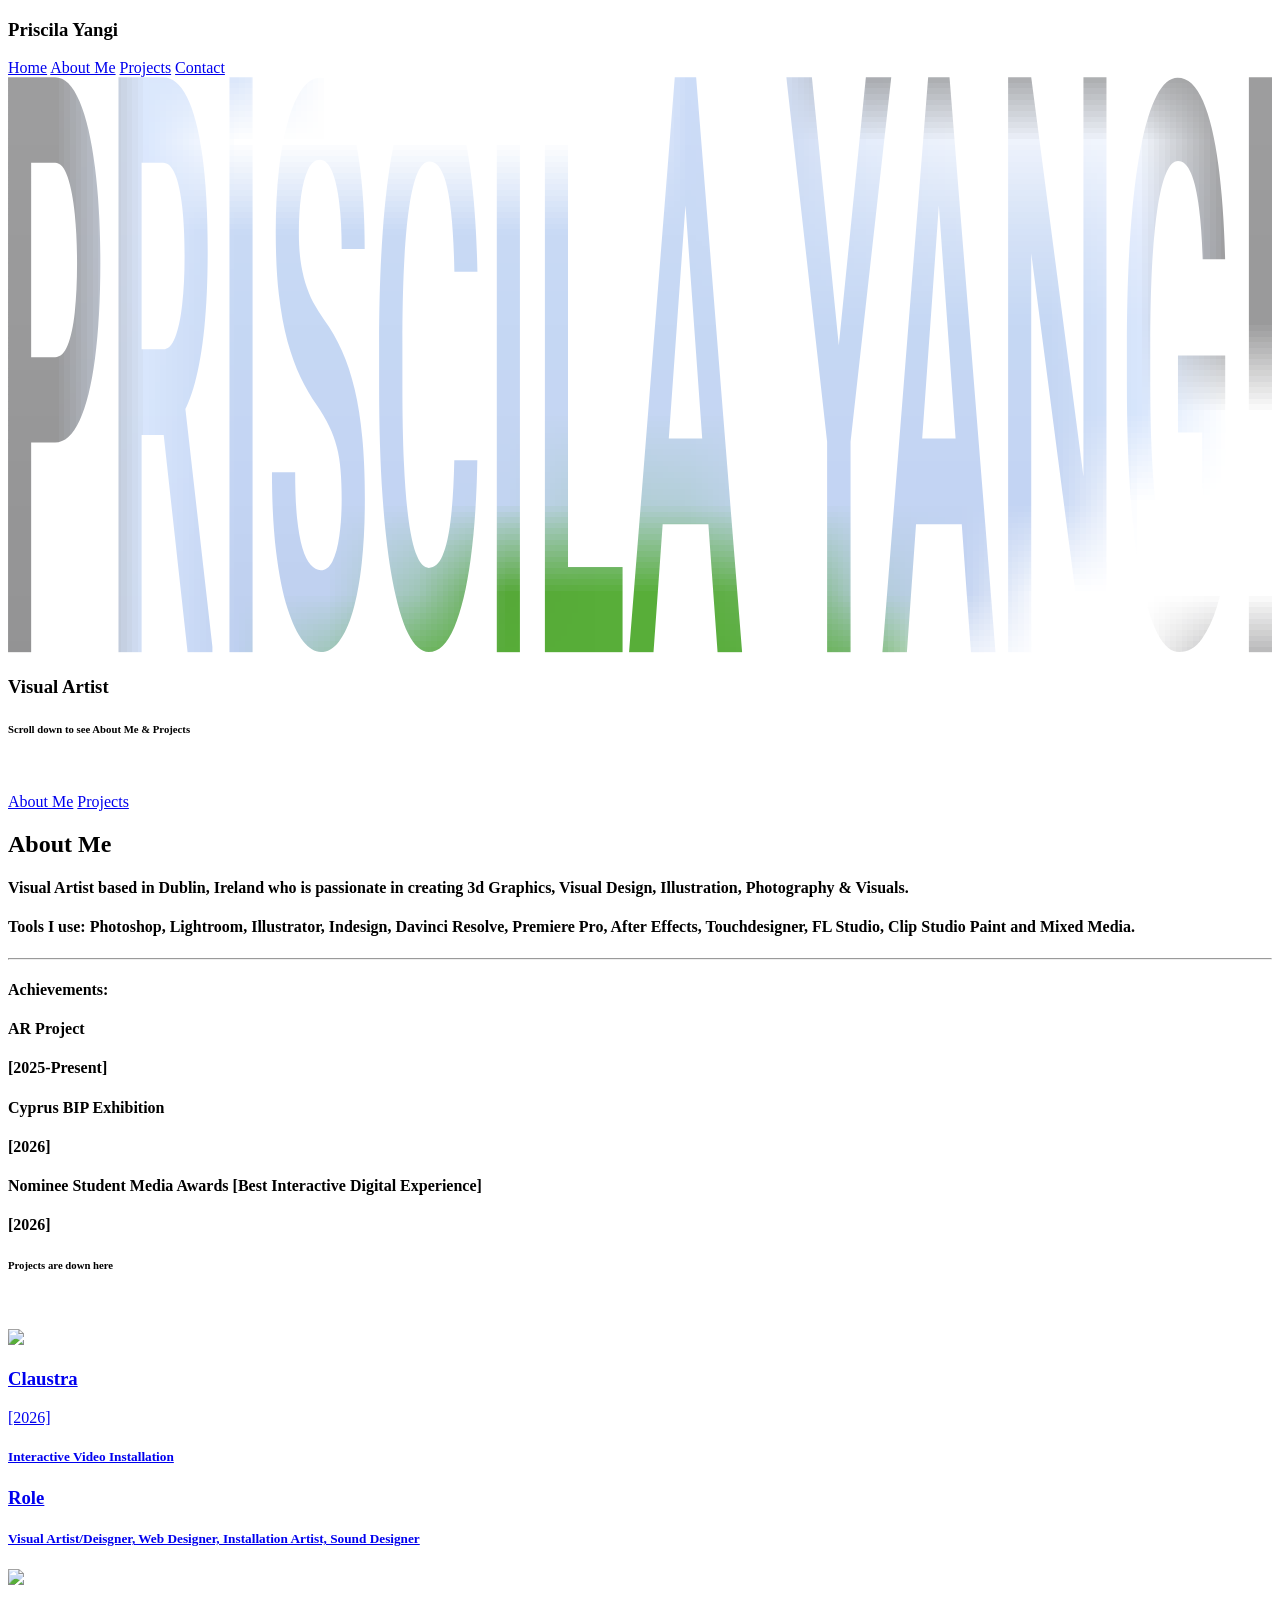
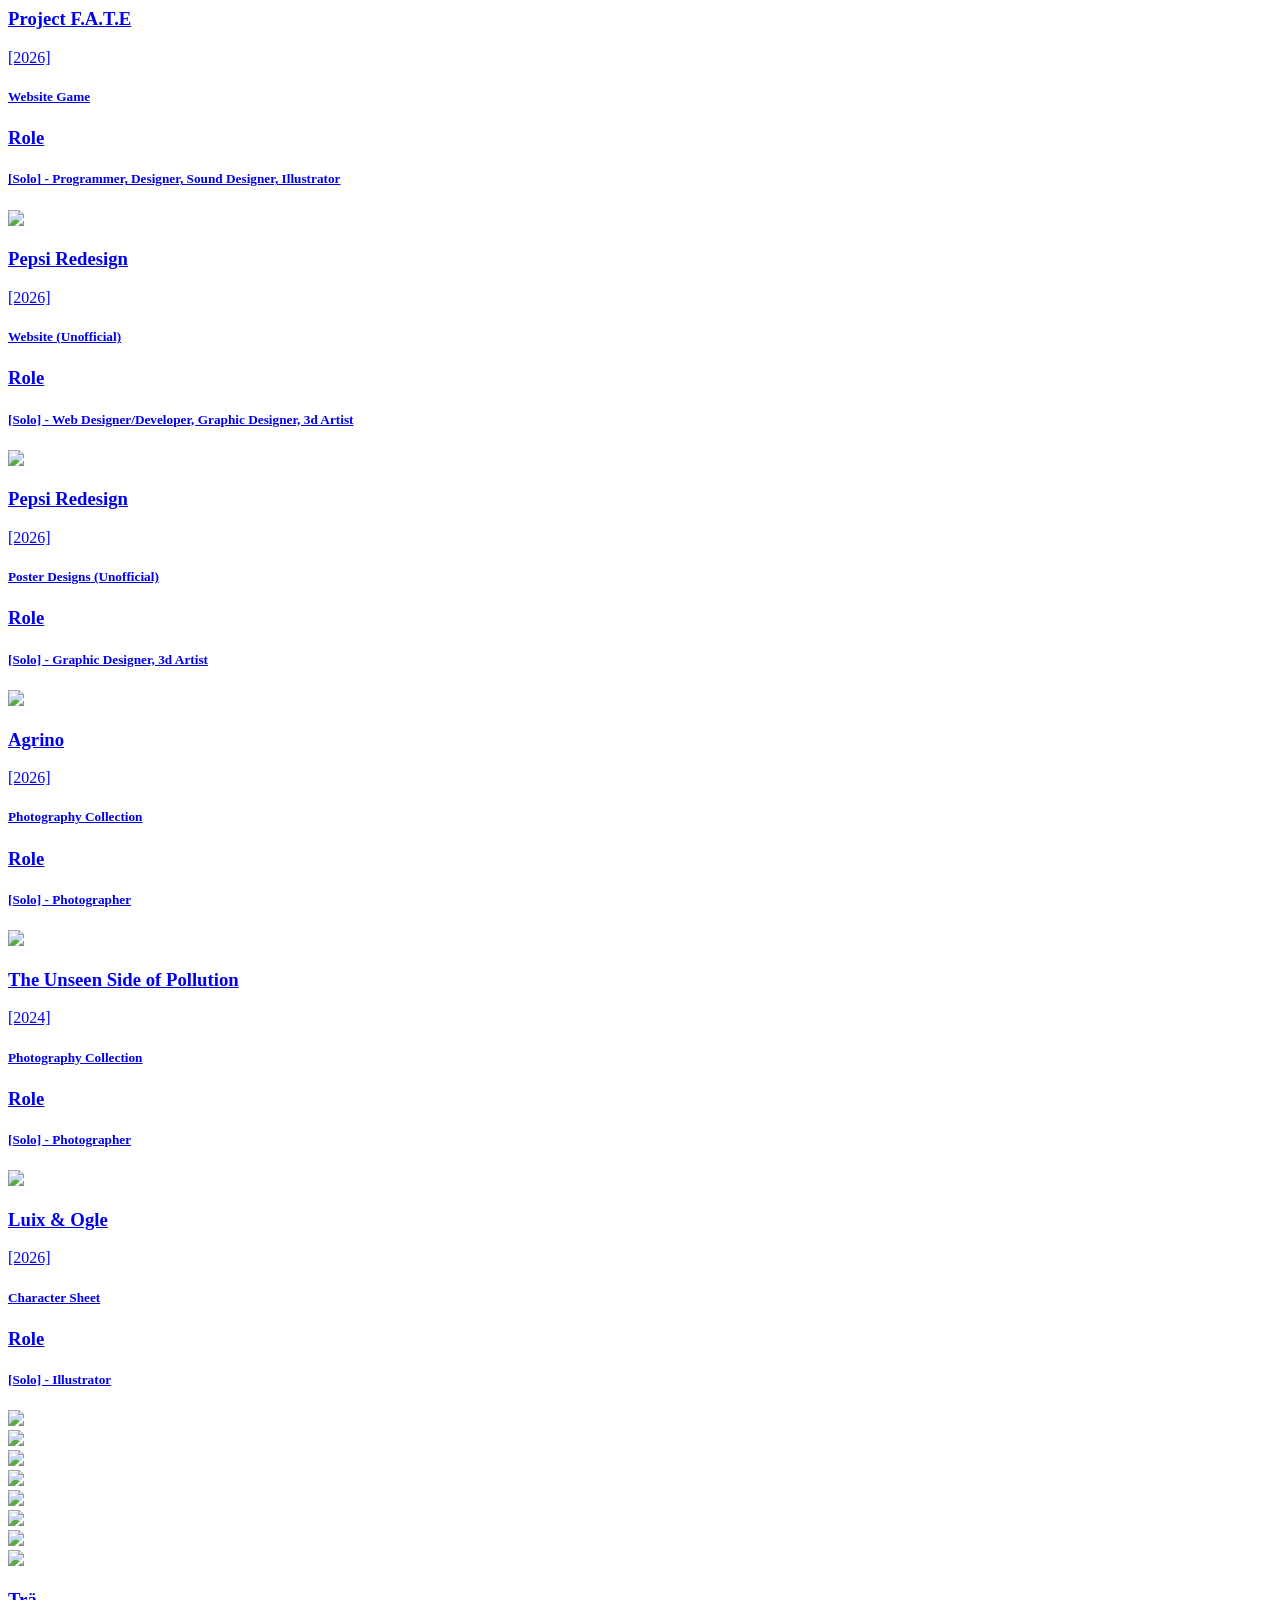
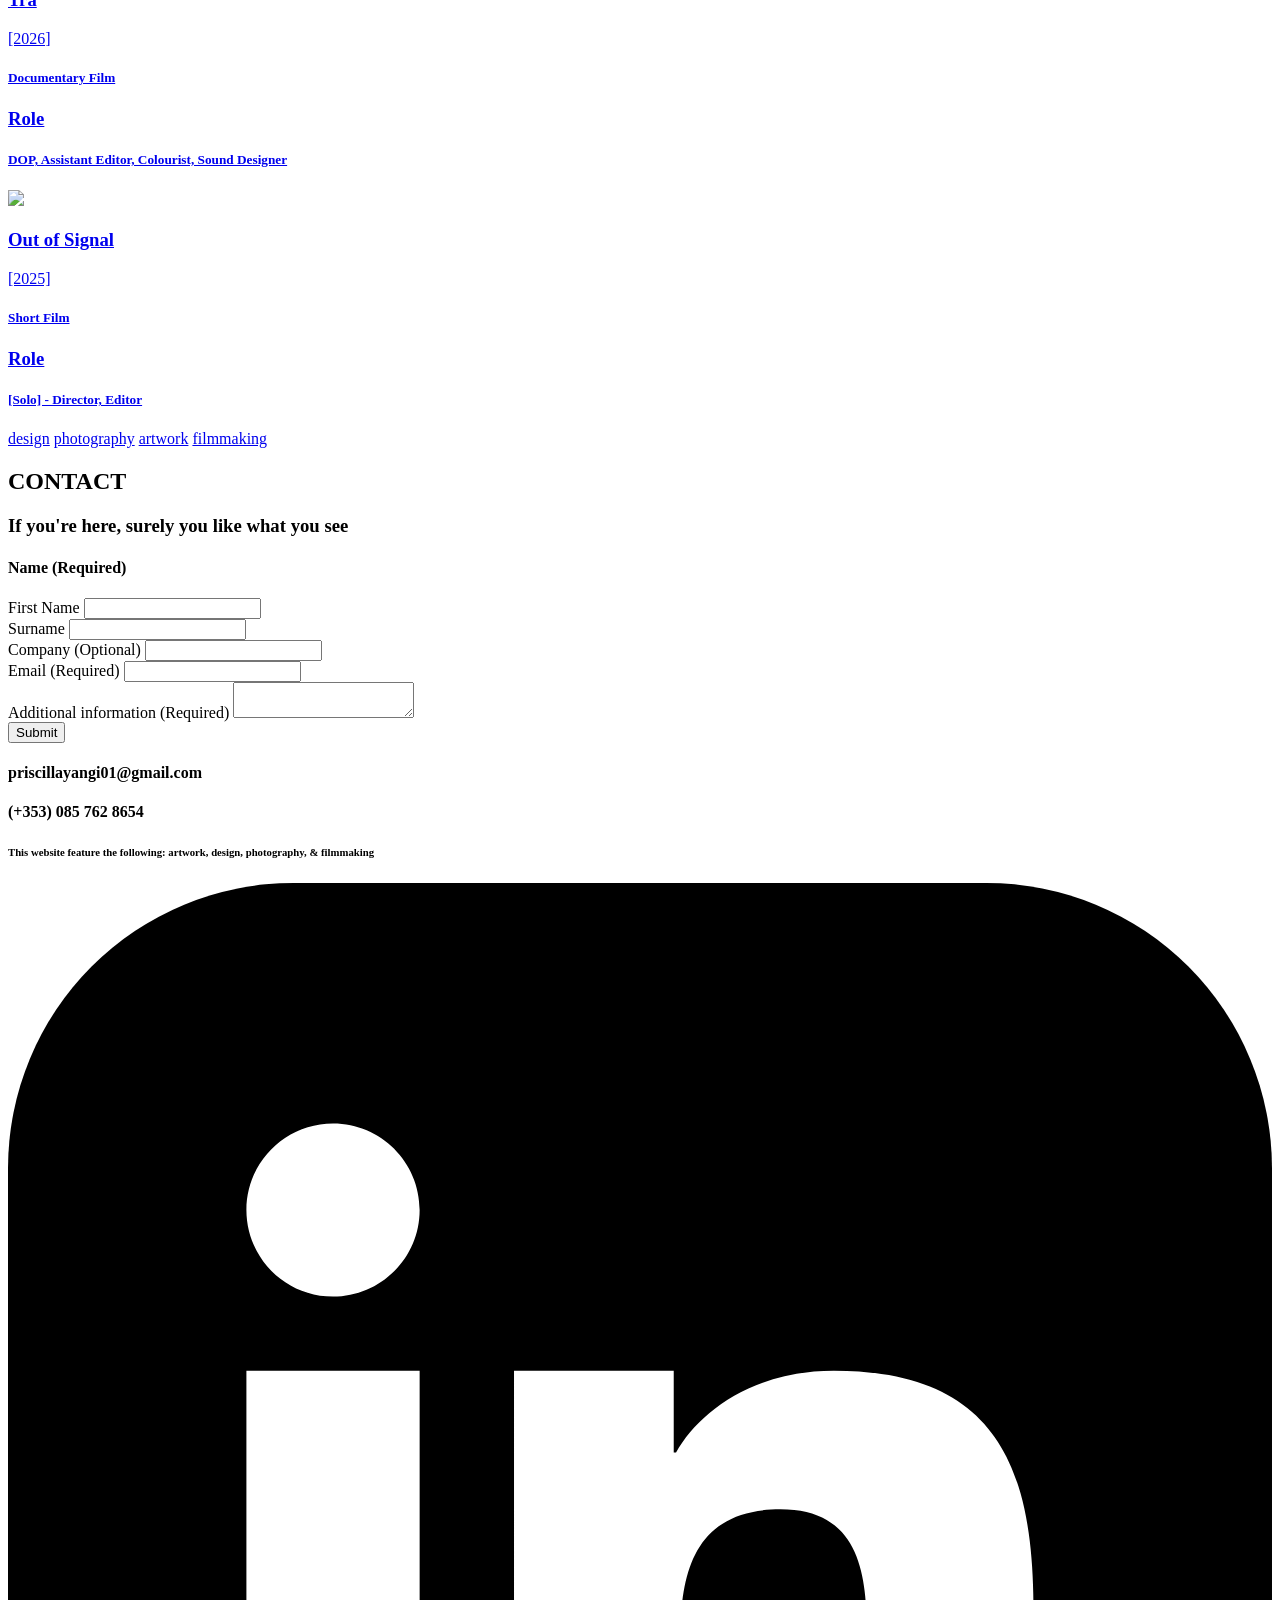
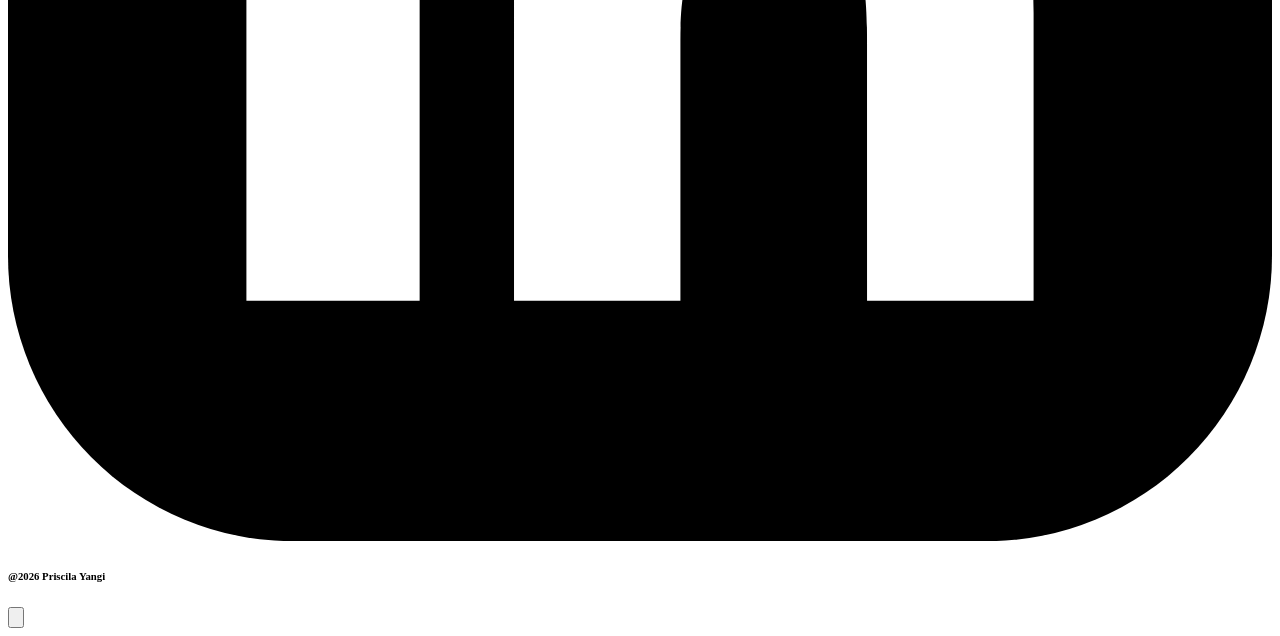
==== index.html @ fb5095ad "Add files via upload" ====
<!DOCTYPE html>
<html lang="en">
    <head>
        <meta charset="UTF-8" />
        <meta name="viewport" content="width=device-width, initial-scale=1.0">
        <link rel="stylesheet" type="text/css" href="css/style.css">
        <title>Priscila Yangi</title>
        <link rel="icon" type="image/x-icon" href="/assets/favicon.ico">
    </head>
    
    <body>
        
       
        
        <div class="main-nav">
        
             <header><h3>Priscila Yangi</h3></header>
            
            <nav>
                <a href="#home">Home</a>
                <a href="#about">About Me</a>
                <a href="#projects">Projects</a>
                <a href="#contact">Contact</a>
            </nav>
            
        </div>
        
        
        <section id="home">
            
            <svg class="hero-background" viewBox="0 0 1864 849" fill="none" preserveAspectRatio="xMaxYMin meet" xmlns="http://www.w3.org/2000/svg">
                <defs>
                    <mask id="heroMask" maskUnits="userSpaceOnUse">
                        <path d="M1864 0.232422V848.35H1829.91V0.232422H1864Z" fill="white"/>
                        <path d="M1795 410.638V731.446C1792.37 746.911 1788.21 763.696 1782.53 781.802C1776.93 799.907 1769.6 815.561 1760.54 828.763C1751.48 841.588 1740.37 848 1727.19 848C1715.75 848 1705.29 839.324 1695.82 821.973C1686.35 804.245 1678.2 778.407 1671.37 744.459C1664.53 710.511 1659.26 669.019 1655.56 619.983C1651.85 570.947 1650 514.933 1650 451.941V397.625C1650 334.632 1651.73 278.618 1655.19 229.582C1658.73 180.547 1663.75 139.055 1670.26 105.107C1676.84 71.159 1684.71 45.3209 1693.85 27.5925C1703.07 9.86417 1713.36 1 1724.72 1C1739.96 1 1752.47 12.5046 1762.27 35.5137C1772.15 58.5228 1779.73 90.2075 1785 130.568C1790.27 170.551 1793.56 216.569 1794.88 268.623H1761.78C1760.87 239.955 1759.06 214.872 1756.34 193.371C1753.62 171.494 1749.75 154.52 1744.73 142.45C1739.79 130.002 1733.37 123.778 1725.46 123.778C1718.79 123.778 1712.91 129.813 1707.8 141.884C1702.7 153.954 1698.42 171.494 1694.96 194.503C1691.5 217.512 1688.86 245.991 1687.05 279.939C1685.32 313.886 1684.46 352.738 1684.46 396.493V451.941C1684.46 496.073 1685.45 535.302 1687.42 569.627C1689.4 603.575 1692.24 632.242 1695.95 655.629C1699.73 678.638 1704.39 696.177 1709.9 708.248C1715.5 719.941 1721.84 725.788 1728.92 725.788C1735.34 725.788 1740.66 723.336 1744.86 718.432C1749.14 713.151 1752.55 706.928 1755.11 699.761C1757.66 692.594 1759.64 685.616 1761.03 678.826V524.363H1725.34V410.638H1795Z" fill="white"/>
                        <path d="M1619.89 0.232422V848.35H1585.67L1508.93 260.027V848.35H1474.83V0.232422H1508.93L1585.92 589.138V0.232422H1619.89Z" fill="white"/>
                        <path d="M1377.02 128.965L1325.57 848.35H1289.49L1356.93 0.232422H1379.99L1377.02 128.965ZM1420.04 848.35L1368.34 128.965L1365.24 0.232422H1388.42L1456.24 848.35H1420.04ZM1417.68 533.218V659.62H1320.85V533.218H1417.68Z" fill="white"/>
                        <path d="M1185.47 0.232422L1225.15 395.749L1265.07 0.232422H1302.51L1242.5 537.878V848.35H1207.91V537.878L1147.78 0.232422H1185.47Z" fill="white"/>
                        <path d="M1003.35 128.965L951.899 848.35H915.821L983.265 0.232422H1006.32L1003.35 128.965ZM1046.37 848.35L994.671 128.965L991.571 0.232422H1014.76L1082.57 848.35H1046.37ZM1044.01 533.218V659.62H947.188V533.218H1044.01Z" fill="white"/>
                        <path d="M906.275 722.53V848.35H815.523V722.53H906.275ZM825.814 0.232422V848.35H791.72V0.232422H825.814Z" fill="white"/>
                        <path d="M754.898 0.232422V848.35H720.805V0.232422H754.898Z" fill="white"/>
                        <path d="M658.11 565.333H692.104C691.197 620.469 687.86 669.374 682.091 712.048C676.322 754.344 668.287 787.577 657.986 811.746C647.685 835.915 635.2 848 620.531 848C609.241 848 599.063 838.937 589.998 820.81C581.016 802.305 573.31 776.059 566.882 742.071C560.537 707.705 555.674 666.542 552.296 618.581C548.917 570.243 547.228 516.051 547.228 456.005V393.128C547.228 333.082 548.958 278.89 552.419 230.552C555.881 182.213 560.825 141.05 567.253 107.062C573.763 72.6965 581.551 46.2614 590.616 27.7568C599.764 9.25228 609.983 0 621.273 0C635.942 0 648.344 12.4623 658.481 37.3868C668.617 61.9336 676.487 95.7328 682.091 138.784C687.695 181.836 691.074 231.307 692.228 287.198H658.234C657.574 252.455 655.926 222.999 653.289 198.83C650.734 174.66 646.861 156.345 641.669 143.882C636.56 131.043 629.761 124.623 621.273 124.623C614.68 124.623 608.87 130.287 603.843 141.617C598.898 152.946 594.778 169.94 591.482 192.599C588.185 214.88 585.713 242.825 584.065 276.436C582.417 309.668 581.592 348.188 581.592 391.995V456.005C581.592 497.924 582.334 535.499 583.818 568.732C585.301 601.965 587.608 630.099 590.74 653.136C593.872 676.172 597.91 693.732 602.854 705.817C607.799 717.902 613.691 723.944 620.531 723.944C628.854 723.944 635.612 717.902 640.804 705.817C646.078 693.732 650.075 675.983 652.794 652.569C655.596 629.155 657.368 600.077 658.11 565.333Z" fill="white"/>
                        <path d="M492.009 622.662C492.009 606.809 491.471 592.654 490.397 580.199C489.405 567.365 487.545 555.853 484.818 545.662C482.173 535.093 478.412 524.902 473.535 515.088C468.741 504.897 462.542 494.328 454.938 483.382C446.507 471.304 438.655 457.716 431.381 442.618C424.108 427.52 417.702 409.968 412.164 389.963C406.709 369.958 402.452 346.934 399.394 320.89C396.336 294.468 394.807 263.895 394.807 229.169C394.807 195.199 396.377 164.248 399.518 136.316C402.742 108.385 407.288 84.4167 413.156 64.4118C419.025 44.0294 425.926 28.3652 433.861 17.4191C441.879 6.47304 450.723 1 460.393 1C473.783 1 485.355 12.1348 495.108 34.4044C504.944 56.674 512.548 86.8701 517.921 124.993C523.293 163.115 525.98 205.956 525.98 253.515H492.009C492.009 227.848 490.81 205.201 488.413 185.574C486.099 165.946 482.545 150.471 477.751 139.147C473.039 127.824 467.088 122.162 459.897 122.162C452.954 122.162 447.168 126.88 442.54 136.316C437.994 145.752 434.564 158.586 432.249 174.816C430.018 191.047 428.902 209.164 428.902 229.169C428.902 244.267 429.687 257.855 431.257 269.934C432.828 281.635 435.184 292.77 438.324 303.338C441.465 313.529 445.35 323.154 449.979 332.213C454.69 340.895 460.145 349.576 466.344 358.257C476.263 371.846 484.942 386.944 492.38 403.551C499.902 420.159 506.142 439.032 511.102 460.169C516.144 481.306 519.904 505.086 522.384 531.507C524.946 557.929 526.228 587.936 526.228 621.529C526.228 657.01 524.698 688.716 521.64 716.647C518.582 744.578 514.201 768.358 508.498 787.985C502.795 807.613 495.935 822.522 487.917 832.713C479.982 842.904 471.097 848 461.261 848C452.5 848 443.821 842.716 435.225 832.147C426.711 821.201 418.983 804.971 412.04 783.456C405.097 761.564 399.559 734.01 395.427 700.794C391.294 667.201 389.228 627.946 389.228 583.029H423.447C423.447 609.074 424.356 631.343 426.174 649.838C428.075 667.956 430.72 682.865 434.109 694.566C437.58 705.89 441.631 714.194 446.259 719.478C450.888 724.762 455.888 727.404 461.261 727.404C468.204 727.404 473.907 723.064 478.371 714.382C482.917 705.324 486.305 692.868 488.537 677.015C490.851 661.162 492.009 643.044 492.009 622.662Z" fill="white"/>
                        <path d="M360.65 0.232422V848.35H326.557V0.232422H360.65Z" fill="white"/>
                        <path d="M162.906 0.232422H228.49C242.21 0.232422 253.988 9.94073 263.824 29.3573C273.659 48.7739 281.222 77.5105 286.512 115.567C291.801 153.624 294.446 200.418 294.446 255.949C294.446 299.831 292.793 337.887 289.487 370.119C286.181 402.35 281.511 429.339 275.478 451.086C269.527 472.833 262.501 489.919 254.402 502.346L243.74 527.976H185.842L185.594 401.574H228.862C235.888 401.574 241.715 395.749 246.343 384.099C250.972 372.449 254.443 356.333 256.757 335.751C259.154 315.17 260.353 291.676 260.353 265.269C260.353 236.921 259.195 212.456 256.881 191.874C254.567 170.904 251.054 154.789 246.343 143.527C241.632 132.265 235.681 126.635 228.49 126.635H197V848.35H162.906V0.232422ZM264.816 848.35L223.035 468.561L259.113 467.979L301.389 840.195V848.35H264.816Z" fill="white"/>
                        <path d="M69.4273 539.043H22.9358V413.224H69.4273C77.0313 413.224 83.1888 407.399 87.9 395.749C92.6938 383.71 96.2065 367.401 98.4381 346.819C100.67 325.849 101.785 301.967 101.785 275.172C101.785 249.153 100.67 224.883 98.4381 202.359C96.2065 179.836 92.6938 161.584 87.9 147.604C83.1888 133.625 77.0313 126.635 69.4273 126.635H34.0938V848.35H0V0.232422H69.4273C83.4781 0.232422 95.4626 12.0766 105.381 35.7648C115.382 59.0647 122.986 91.4905 128.193 133.042C133.482 174.205 136.127 221.193 136.127 274.007C136.127 328.761 133.482 375.944 128.193 415.554C122.986 455.164 115.382 485.648 105.381 507.006C95.4626 528.364 83.4781 539.043 69.4273 539.043Z" fill="white"/>
                    </mask>
                </defs>
                
                <image
                       href="assets/hero.gif"
                       width="1864"
                       height="849"
                       preserveAspectRatio="xMidYMid slice"
                       mask="url(#heroMask)"/>
            </svg>

            <a class="btn"></a>
            <div class="prof-tag">
                <h3>Visual Artist</h3>
            </div>
            <div class="sticker-tag hero-tag">
                <h6>Scroll down to see About Me &amp; Projects</h6>
                <svg class="info-arrow" width="20" height="29" viewBox="0 0 20 29" fill="none" xmlns="http://www.w3.org/2000/svg">
                <path d="M-8.3064e-07 19.0028L1.86831 17.134L8.67876 23.9438L8.67876 3.79361e-07L11.3218 4.9489e-07L11.3218 23.9438L18.132 17.134L20 19.0028L10.0005 29L-8.3064e-07 19.0028Z" fill="white"></path>
                </svg>
            </div>
            
            <div class="hero-btn-container">
                <a class="hero-btn" href="#about">About Me</a>
                <a class="hero-btn" href="#projects">Projects</a>
            </div>
        </section>
        
        
        
        
        <section id="about">
            <h1 class="about-title">About Me</h1>
            <h4>Visual Artist based in Dublin, Ireland who is passionate in creating 3d Graphics, Visual Design, Illustration, Photography & Visuals.</h4>
            <h4>Tools I use: Photoshop, Lightroom, Illustrator, Indesign, Davinci Resolve, Premiere Pro, After Effects, Touchdesigner, FL Studio, Clip Studio Paint and Mixed Media.</h4>
            <hr>
            <h4 class="list-title">Achievements:</h4>
            
            <div class="achievements"><h4>AR Project</h4><h4>[2025-Present]</h4></div>
            <div class="achievements"><h4>Cyprus BIP Exhibition</h4><h4>[2026]</h4></div>
            <div class="achievements"><h4>Nominee Student Media Awards [Best Interactive Digital Experience]</h4><h4>[2026]</h4></div>
            
            <div class="sticker-tag hero-tag">
                <h6>Projects are down here</h6>
                <svg class="info-arrow" width="20" height="29" viewBox="0 0 20 29" fill="none" xmlns="http://www.w3.org/2000/svg">
                <path d="M-8.3064e-07 19.0028L1.86831 17.134L8.67876 23.9438L8.67876 3.79361e-07L11.3218 4.9489e-07L11.3218 23.9438L18.132 17.134L20 19.0028L10.0005 29L-8.3064e-07 19.0028Z" fill="white"></path>
                </svg>
            </div>
        </section>
        
        
        
        <section id="projects">
            
            <div id="project-cursor-tag"></div>
            
            <div id="design" class="project-view">
                
                <a href="claustra.html" class="project-link" data-name="CLAUSTRA">
                    <div class="grid-4">
                        
                        <img class="project-img" src="images/thumbnail/claustra.jpg">
                        
                        <div class="project-info-container">
                            
                            
                            
                            <div class="pic-left">
                                <div class="date-title"><h3 class="project-title">Claustra</h3><span class=date>[2026]</span></div>
                                <h5 class="about-project">Interactive Video Installation</h5>
                            </div>
                            
                            <div class="pic-right">
                                <h3 class="role-title">Role</h3>
                                <h5 class="about-project">Visual Artist/Deisgner, Web Designer, Installation Artist, Sound Designer</h5>
                            </div>
                        </div>
                    </div>
                </a>
                
                <a href="project-fate.html" class="project-link" data-name="PROJECT F.A.T.E">
                    <div class="grid-4">
                        
                        <img class="project-img" src="images/thumbnail/project-fate.png">
                        
                        <div class="project-info-container">
                            
                            <div class="pic-left">
                                <div class="date-title"><h3 class="project-title">Project F.A.T.E</h3><span class=date>[2026]</span></div>
                                <h5 class="about-project">Website Game</h5>
                            </div>
                            
                            <div class="pic-right">
                                <h3 class="role-title">Role</h3>
                                <h5 class="about-project">[Solo] - Programmer, Designer, Sound Designer, Illustrator</h5>
                            </div>
                        </div>
                    </div>
                </a>
                
                <a href="pepsi-website.html" class="project-link" data-name="PEPSI REDESIGN (WEBSITE)">
                    <div class="grid-4">
                        
                        <img class="project-img" src="images/thumbnail/pepsi-redesign-web.png">
                        
                        <div class="project-info-container">
                            
                            <div class="pic-left">
                                <div class="date-title"><h3 class="project-title">Pepsi Redesign</h3><span class=date>[2026]</span></div>
                                <h5 class="about-project">Website (Unofficial)</h5>
                            </div>
                            
                            <div class="pic-right">
                                <h3 class="role-title">Role</h3>
                                <h5 class="about-project">[Solo] - Web Designer/Developer, Graphic Designer, 3d Artist</h5>
                            </div>
                        </div>
                    </div>
                </a>
                
                <a href="pepsi-cans.html" class="project-link" data-name="PEPSI REDESIGN (POSTERS)">
                    <div class="grid-4">
                        
                        <img class="project-img" src="images/thumbnail/pepsi-redesign-poster.png">
                        
                        <div class="project-info-container">
                            
                            <div class="pic-left">
                                <div class="date-title"><h3 class="project-title">Pepsi Redesign</h3><span class=date>[2026]</span></div>
                                <h5 class="about-project">Poster Designs (Unofficial)</h5>
                            </div>
                            
                            <div class="pic-right">
                                <h3 class="role-title">Role</h3>
                                <h5 class="about-project">[Solo] - Graphic Designer, 3d Artist</h5>
                            </div>
                        </div>
                    </div>
                </a>
            </div>
            
            <div id="photography" class="project-view">
                <a href="agrino.html" class="project-link" data-name="AGRINO">
                    <div class="grid-2">
                        
                        <img class="project-img" src="images/agrino/trees.jpg">
                        
                        <div class="project-info-container">
                            
                            <div class="pic-left">
                                <div class="date-title"><h3 class="project-title">Agrino</h3><span class=date>[2026]</span></div>
                                <h5 class="about-project">Photography Collection</h5>
                            </div>
                            
                            <div class="pic-right">
                                <h3 class="role-title">Role</h3>
                                <h5 class="about-project">[Solo] - Photographer</h5>
                            </div>
                        </div>
                    </div>
                </a>
                
                <a href="tusop.html" class="project-link" data-name="THE UNSEEN SIDE OF POLLUTION">
                    <div class="grid-2">
                        
                        <img class="project-img" src="images/tusop/vehement.jpeg">
                        
                        <div class="project-info-container">
                            
                            <div class="pic-left">
                                <div class="date-title"><h3 class="project-title">The Unseen Side of Pollution</h3><span class=date>[2024]</span></div>
                                <h5 class="about-project">Photography Collection</h5>
                            </div>
                            
                            <div class="pic-right">
                                <h3 class="role-title">Role</h3>
                                <h5 class="about-project">[Solo] - Photographer</h5>
                            </div>
                        </div>
                    </div>
                </a>
            </div>
            
            <div id="artwork" class="project-view">
                <a href="luix-ogle.html" class="project-link" data-name="LUIX & OGLE">
                    <div class="grid-2">
                        
                        <img class="project-img" src="images/artwork/luix_character.png">
                        
                        <div class="project-info-container">
                            
                            <div class="pic-left">
                                <div class="date-title"><h3 class="project-title">Luix & Ogle</h3><span class=date>[2026]</span></div>
                                <h5 class="about-project">Character Sheet</h5>
                            </div>
                            
                            <div class="pic-right">
                                <h3 class="role-title">Role</h3>
                                <h5 class="about-project">[Solo] - Illustrator</h5>
                            </div>
                        </div>
                    </div>
                </a>
                <a class="project-link graphic-popup-trigger" data-name="FULL IMAGE">
                    <div class="grid-4">
                        <img src="images/artwork/spider-punk.jpg">
                    </div>
                </a>
                <a class="project-link graphic-popup-trigger" data-name="FULL IMAGE">
                    <div class="grid-4">
                        <img src="images/artwork/rayman.png">
                    </div>
                </a>
                <a class="project-link graphic-popup-trigger" data-name="FULL IMAGE">
                    <div class="grid-4">
                        <img src="images/artwork/helios-burger.jpg">
                    </div>
                </a>
                <a class="project-link graphic-popup-trigger" data-name="FULL IMAGE">
                    <div class="grid-4">
                        <img src="images/artwork/binding-of-isaac.png">
                    </div>
                </a>
                <a class="project-link graphic-popup-trigger" data-name="FULL IMAGE">
                    <div class="grid-4">
                        <img src="images/artwork/lawliet.jpg">
                    </div>
                </a>
                
                <a class="project-link graphic-popup-trigger" data-name="FULL IMAGE">
                    <div class="grid-4">
                        <img src="images/artwork/pvz.png">
                    </div>
                </a>
                
                <a class="project-link graphic-popup-trigger" data-name="FULL IMAGE">
                    <div class="grid-4">
                        <img src="images/artwork/chromakopia.jpg">
                    </div>
                </a>
            </div>
            
            
            
            <div id="filmmaking" class="project-view">
                
                 <a href="tra.html" class="project-link" data-name="TRÄ">
                    <div class="grid-4">
                        
                        <img class="project-img" src="images/thumbnail/tra.png">
                        
                        <div class="project-info-container">
                            
                            <div class="pic-left">
                                <div class="date-title"><h3 class="project-title">Trä</h3><span class=date>[2026]</span></div>
                                <h5 class="about-project">Documentary Film</h5>
                            </div>
                            
                            <div class="pic-right">
                                <h3 class="role-title">Role</h3>
                                <h5 class="about-project">DOP, Assistant Editor, Colourist, Sound Designer</h5>
                            </div>
                        </div>
                    </div>
                </a>
                
                 <a href="out-of-signal.html" class="project-link" data-name="OUT OF SIGNAL">
                    <div class="grid-4">
                        
                        <img class="project-img" src="images/thumbnail/out-of-signal.png">
                        
                        
                        <div class="project-info-container">
                            
                            <div class="pic-left">
                                <div class="date-title"><h3 class="project-title">Out of Signal</h3><span class=date>[2025]</span></div>
                                <h5 class="about-project">Short Film</h5>
                            </div>
                            
                            <div class="pic-right">
                                <h3 class="role-title">Role</h3>
                                <h5 class="about-project">[Solo] - Director, Editor</h5>
                            </div>
                        </div>
                    </div>
                </a>
                
            </div>
            
        </section>
        
        <nav class="projects-nav">
            <a href="#design" class="design">design</a>
            <a href="#photography" class="photography">photography</a>
            <a href="#artwork" class="artwork">artwork</a>
            <a href="#filmmaking" class="filmmaking">filmmaking</a>
        </nav>
        
        <section id="contact">
            <h1 class="contact-heading">CONTACT</h1>
            <div class="contact-container">
                
                <div class="cc-left">
                    <h3>If you're here, surely you like what you see</h3>
                </div>
                
                <form class="cc-right" action="https://api.web3forms.com/submit" method="POST">
                        <h4>Name (Required)</h4>
                    
                    
                    <input type="hidden" name="access_key" value="3de074b7-fab1-4fee-aafc-9e2461c8f248">
                        <div class="contact-name">
                            <div>
                                <label for="firstname">First Name</label>
                                <input id="firstname" name="firstname" type="text" required />
                            </div>

                            <div>
                                <label for="surname">Surname</label>
                                <input id="surname" name="surname" type="text" required />
                            </div>
                        </div>


                        <div class="contact-company">
                            <label for="company">Company (Optional)</label>
                            <input id="company" name="company" type="text"/>
                        </div>
                        
                        <div class="contact-email">
                            <label for="email">Email (Required)</label>
                            <input id="email" name="email" type="email" required/>
                        </div>
                        
                        <div class="contact-information">
                            <label for="information">Additional information (Required)</label>
                            <textarea id="information" name="information"></textarea>
                        </div>


                        <button type="submit" class="submit-btn">Submit</button>
                    </form>
            </div>
            
            <div class="self-contact">
                <h4>priscillayangi01@gmail.com</h4>
                <h4>(+353) 085 762 8654</h4>
            </div>
            
        </section>
        
        <footer> 
            <div class="footer-left">
               <h6>This website feature the following: artwork, design, photography, & filmmaking</h6>
            </div>

            <div class="footer-right">
                <a href="https://www.linkedin.com/in/priscilla-yangi-8616273a0/"><svg xmlns="http://www.w3.org/2000/svg" shape-rendering="geometricPrecision" text-rendering="geometricPrecision" image-rendering="optimizeQuality" fill-rule="evenodd" clip-rule="evenodd" viewBox="0 0 512 509.64"><rect width="512" height="509.64" rx="115.61" ry="115.61"/><path fill="#fff" d="M204.97 197.54h64.69v33.16h.94c9.01-16.16 31.04-33.16 63.89-33.16 68.31 0 80.94 42.51 80.94 97.81v116.92h-67.46l-.01-104.13c0-23.81-.49-54.45-35.08-54.45-35.12 0-40.51 25.91-40.51 52.72v105.86h-67.4V197.54zm-38.23-65.09c0 19.36-15.72 35.08-35.08 35.08-19.37 0-35.09-15.72-35.09-35.08 0-19.37 15.72-35.08 35.09-35.08 19.36 0 35.08 15.71 35.08 35.08zm-70.17 65.09h70.17v214.73H96.57V197.54z"/></svg></a>
                <h6>@2026 Priscila Yangi</h6>
            </div>
        </footer>
        
        
        <div id="graphic-popup" class="graphic-popup-overlay">
            <button class="graphic-popup-close" aria-label="Close viewer">
                <svg viewBox="0 0 24 24" xmlns="http://w3.org">
                    <path d="M19 6.41L17.59 5 12 10.59 6.41 5 5 6.41 10.59 12 5 17.59 6.41 19 12 13.41 17.59 19 19 17.59 13.41 12z"/>
                </svg>
            </button>
            <div class="graphic-popup-content">
                <img id="popup-target-img" src="" alt="Popup" style="display: none;">
                <video id="popup-target-video" autoplay loop muted playsinline style="display: none;"></video>
            </div>
        </div>
        
        <script src="https://cdn.jsdelivr.net/npm/gsap@3.15/dist/gsap.min.js"></script>
        <script src="https://cdn.jsdelivr.net/npm/gsap@3.15/dist/ScrollTrigger.min.js"></script>
        <script src="https://cdn.jsdelivr.net/npm/gsap@3.15/dist/ScrollToPlugin.min.js"></script>
        <script src="js/script.js"></script>
        
    </body>
</html>
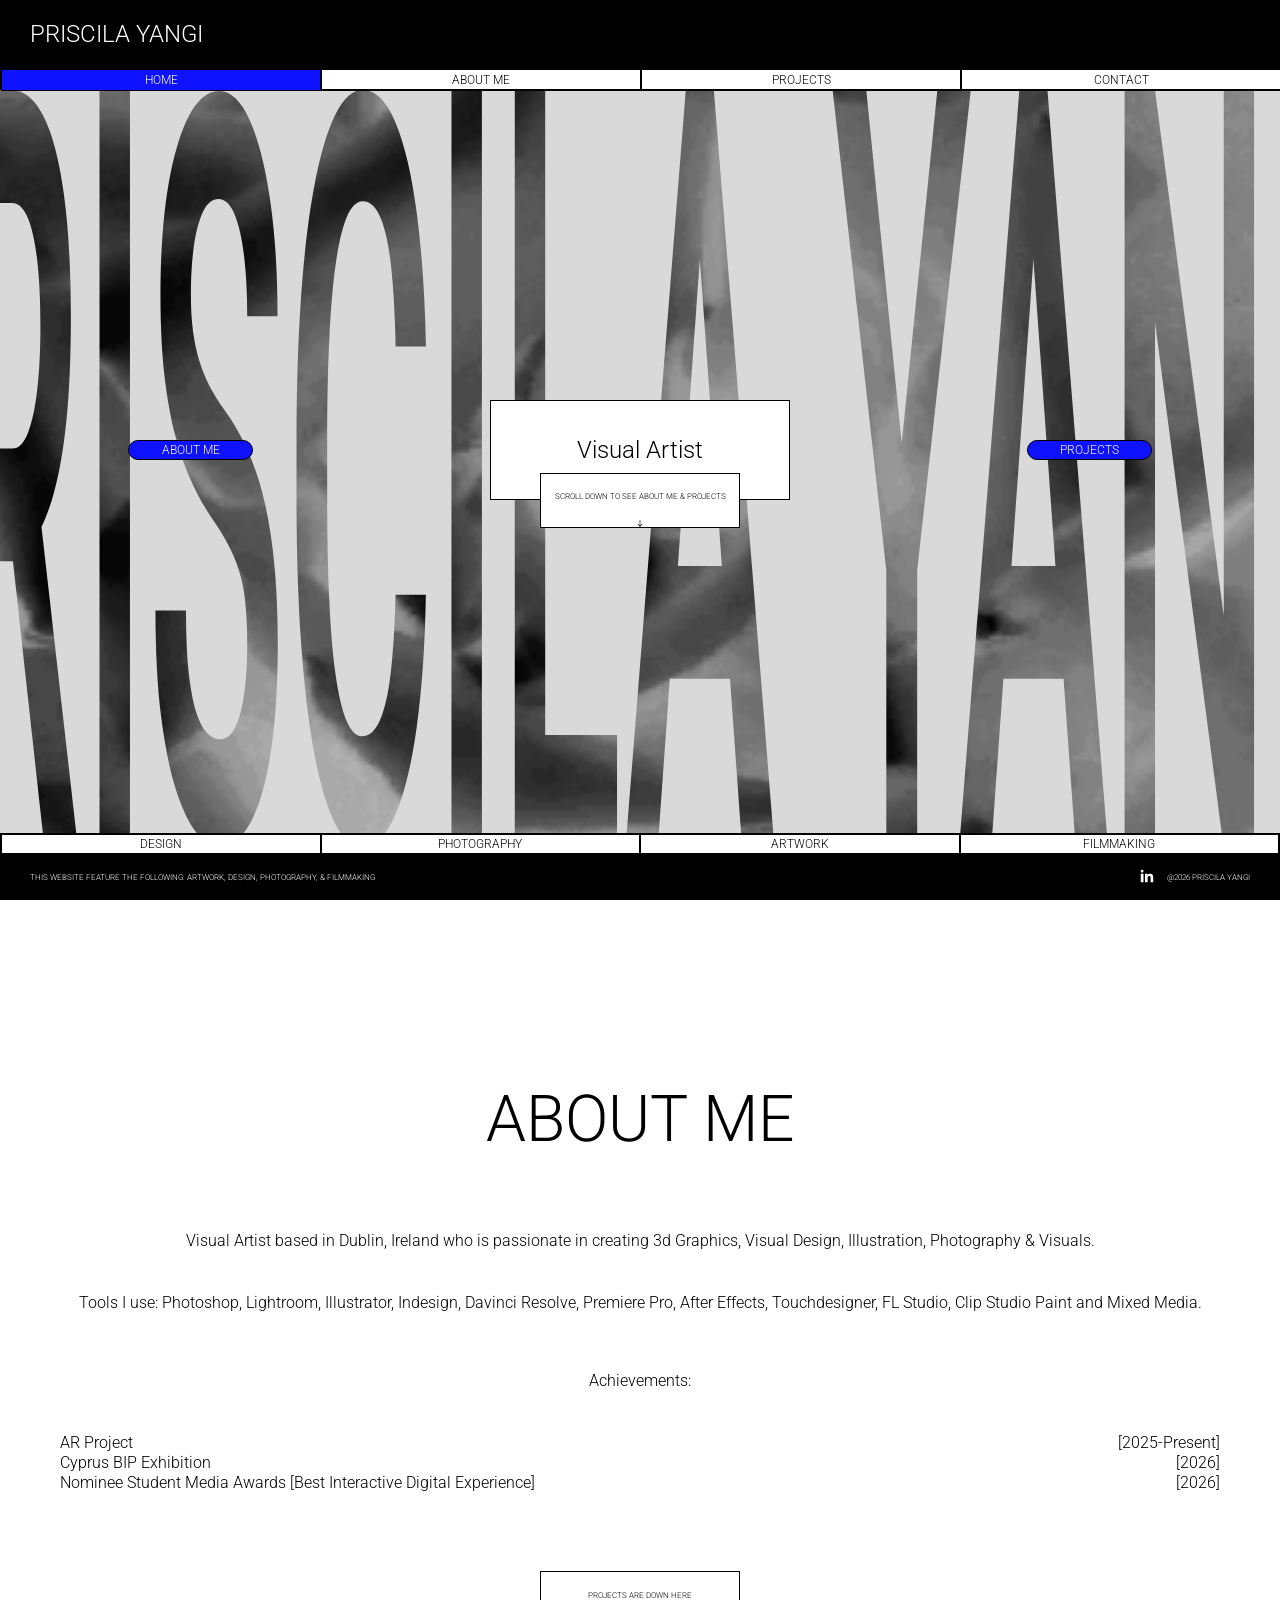
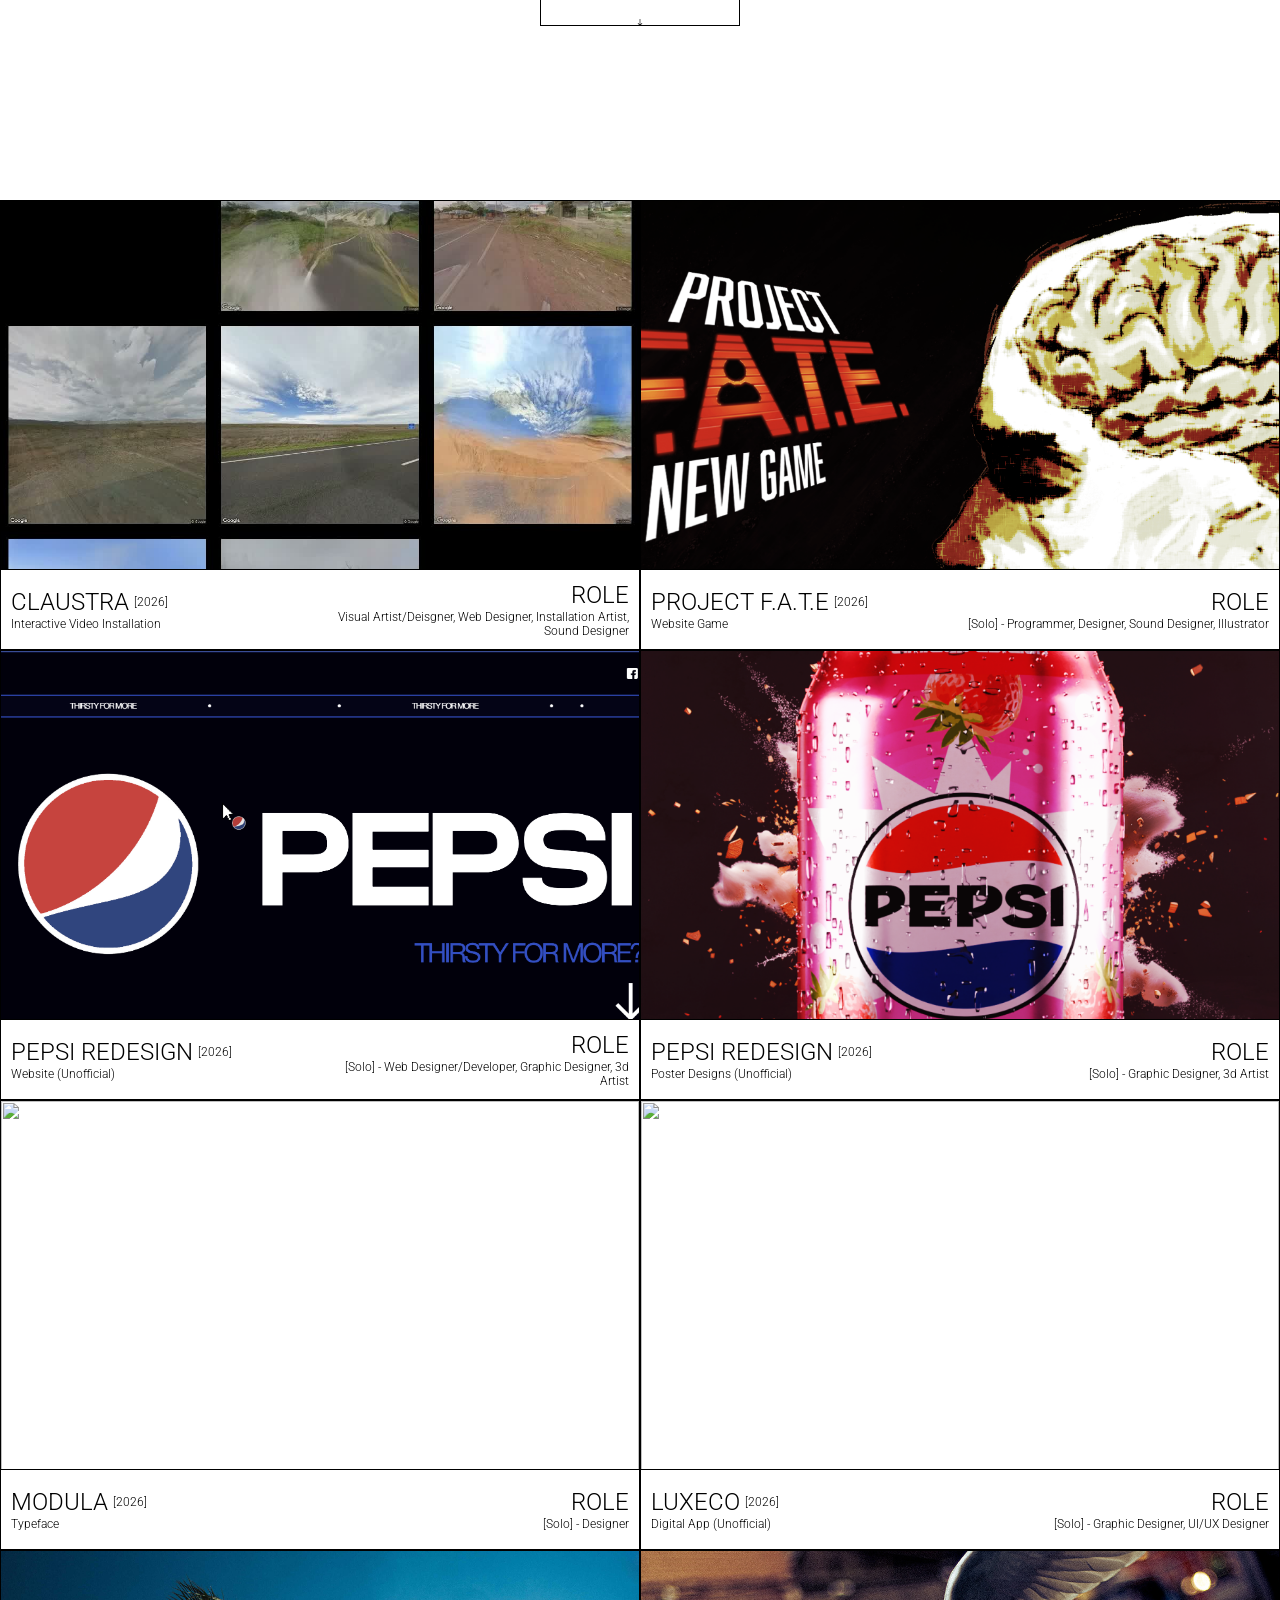
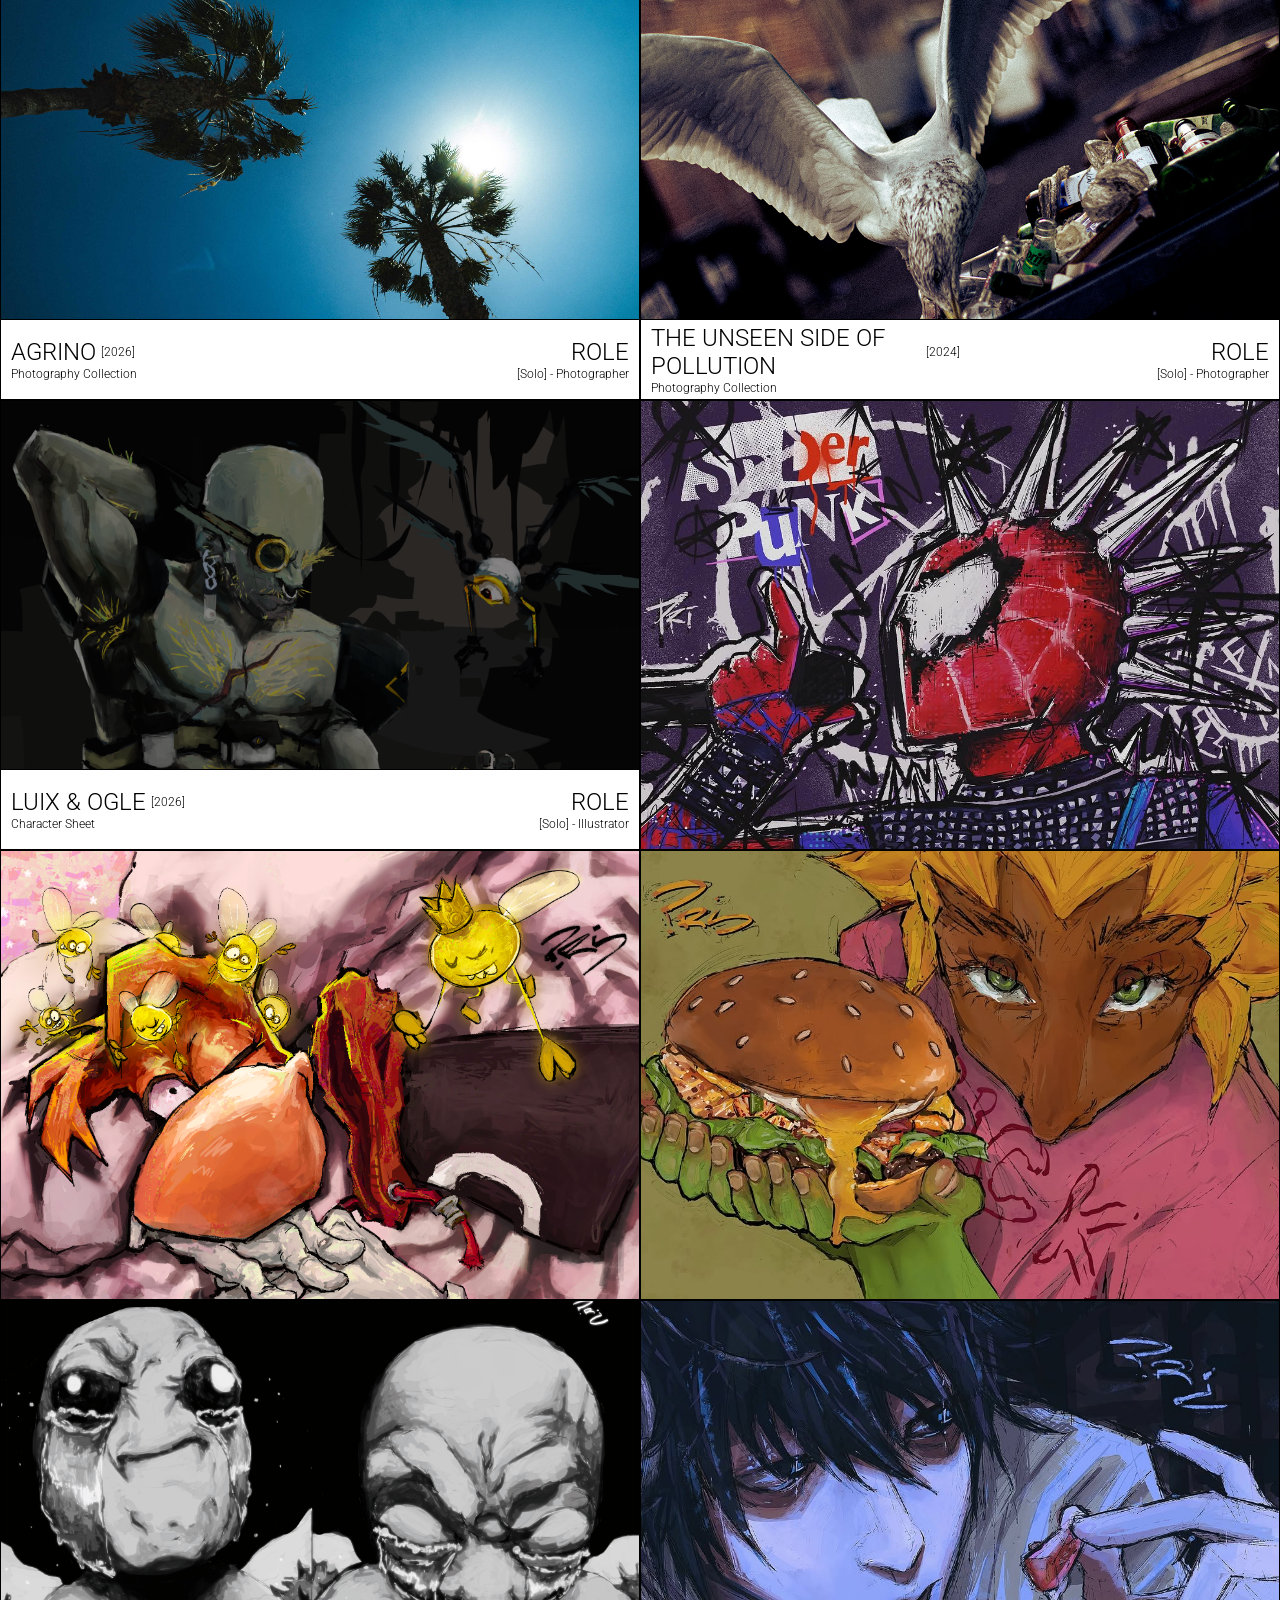
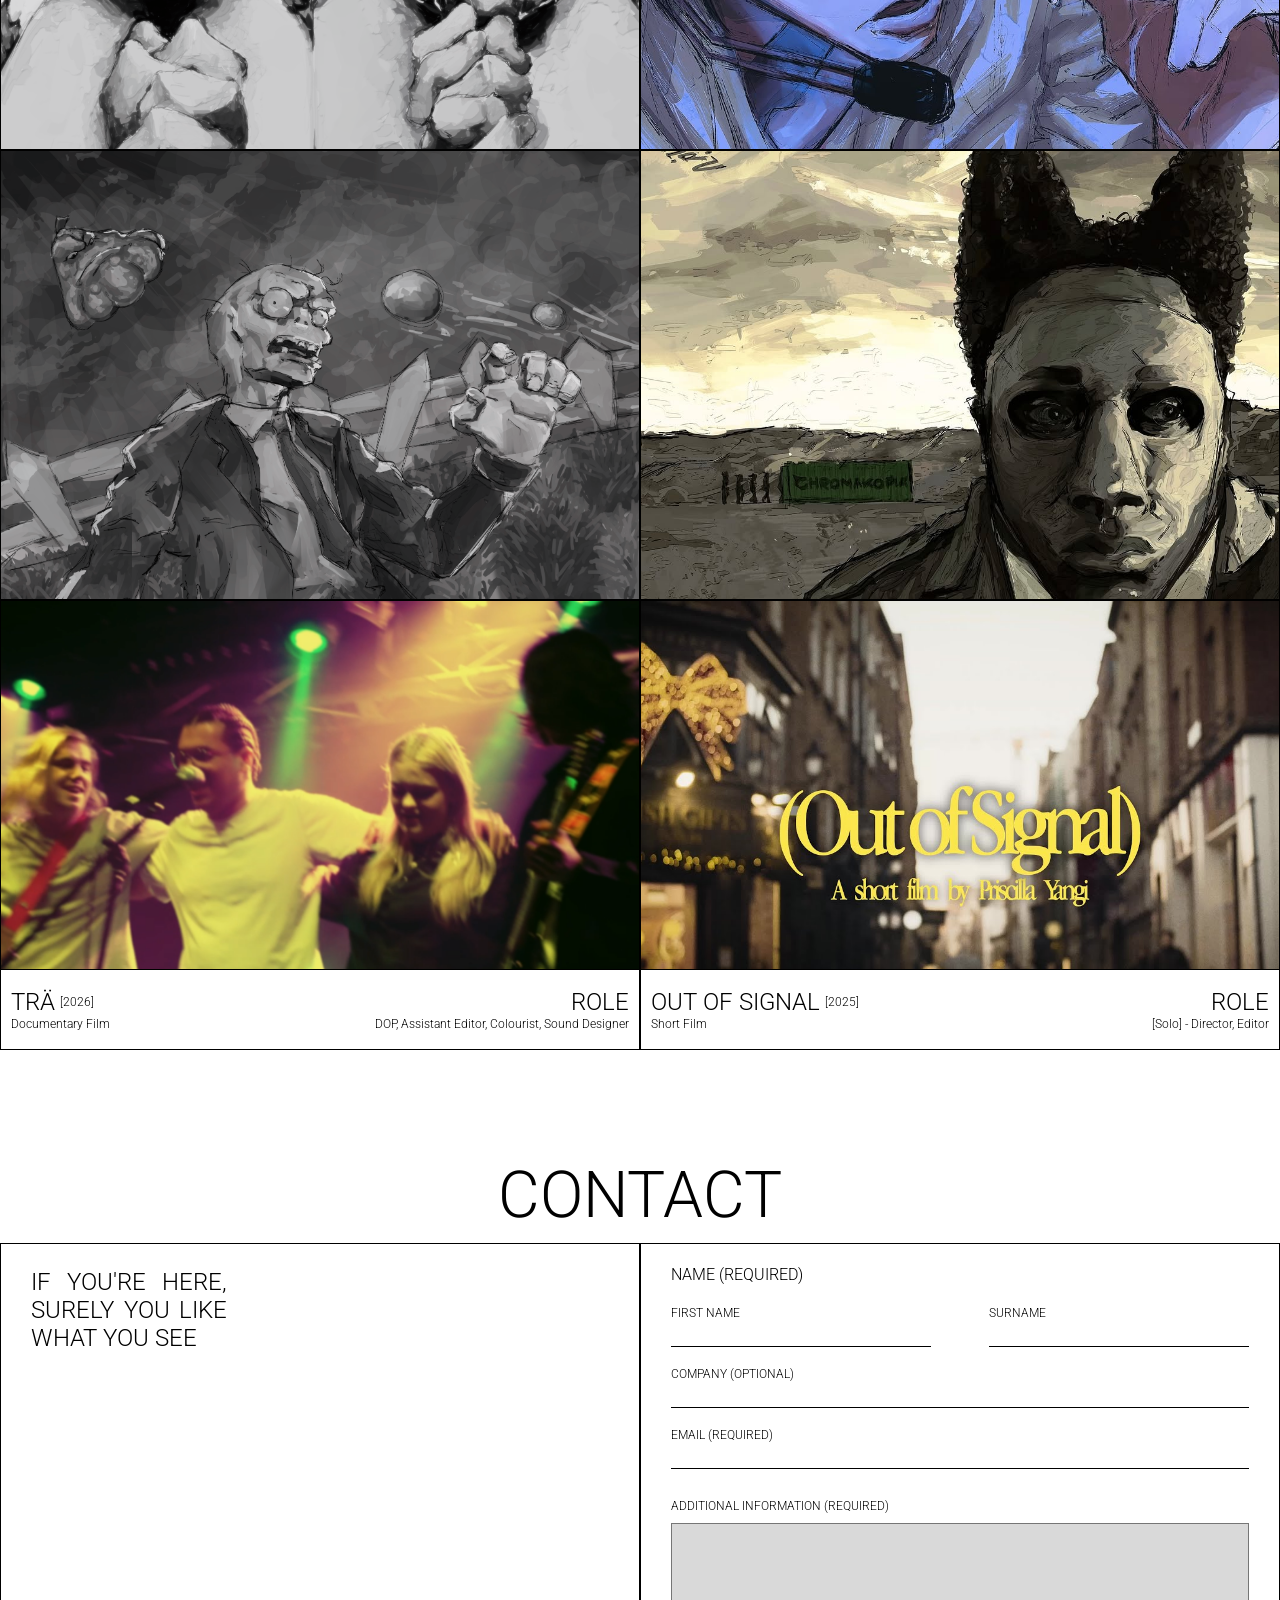
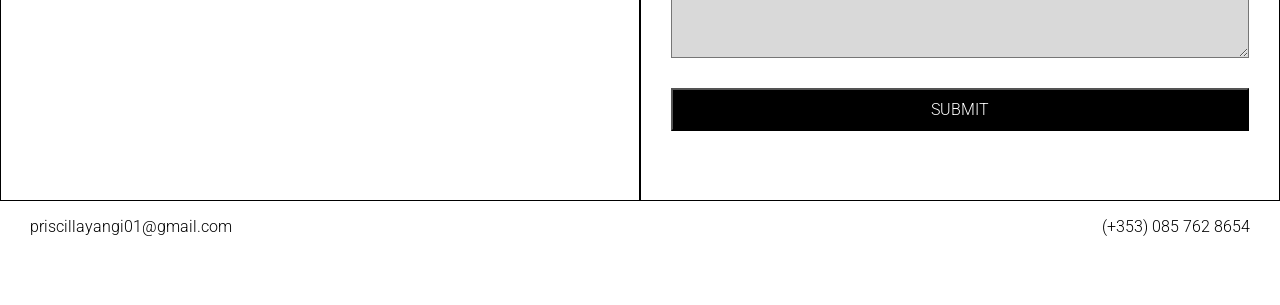
==== commit 78f998a2: "Add files via upload" ====
--- a/index.html
+++ b/index.html
@@ -146,7 +146,6 @@
                 
                 <a href="pepsi-website.html" class="project-link" data-name="PEPSI REDESIGN (WEBSITE)">
                     <div class="grid-4">
-                        
                         <img class="project-img" src="images/thumbnail/pepsi-redesign-web.png">
                         
                         <div class="project-info-container">
@@ -179,6 +178,46 @@
                             <div class="pic-right">
                                 <h3 class="role-title">Role</h3>
                                 <h5 class="about-project">[Solo] - Graphic Designer, 3d Artist</h5>
+                            </div>
+                        </div>
+                    </div>
+                </a>
+                
+                <a href="pepsi-cans.html" class="project-link" data-name="PEPSI REDESIGN (POSTERS)">
+                    <div class="grid-4">
+                        
+                        <img class="project-img" src="images/modula/image3.png">
+                        
+                        <div class="project-info-container">
+                            
+                            <div class="pic-left">
+                                <div class="date-title"><h3 class="project-title">Modula</h3><span class=date>[2026]</span></div>
+                                <h5 class="about-project">Typeface</h5>
+                            </div>
+                            
+                            <div class="pic-right">
+                                <h3 class="role-title">Role</h3>
+                                <h5 class="about-project">[Solo] - Designer</h5>
+                            </div>
+                        </div>
+                    </div>
+                </a>
+                
+                <a href="pepsi-cans.html" class="project-link" data-name="PEPSI REDESIGN (POSTERS)">
+                    <div class="grid-4">
+                        
+                        <img class="project-img" src="images/luxeco/image1.png">
+                        
+                        <div class="project-info-container">
+                            
+                            <div class="pic-left">
+                                <div class="date-title"><h3 class="project-title">Luxeco</h3><span class=date>[2026]</span></div>
+                                <h5 class="about-project">Digital App (Unofficial)</h5>
+                            </div>
+                            
+                            <div class="pic-right">
+                                <h3 class="role-title">Role</h3>
+                                <h5 class="about-project">[Solo] - Graphic Designer, UI/UX Designer</h5>
                             </div>
                         </div>
                     </div>
--- a/css/style.css
+++ b/css/style.css
@@ -0,0 +1,1392 @@
+@import url('https://fonts.googleapis.com/css2?family=Roboto:ital,wght@0,100..900;1,100..900&display=swap');
+
+/*==================================================================================
+ * ROOT STYLING
+ * ================================================================================*/
+
+:root{
+    --primary-colour: #FFFFFF ; 
+    --secondary-colour: #000000; 
+    --tertiary-colour: #D9D9D9; 
+    
+    --accent-colour1: #0F12FE; 
+    --accent-colour2: #FFAA00; 
+    --accent-colour3: #FF5AB0; 
+    --accent-colour4: #00FF0D; 
+    --accent-colour5: #FFF200; 
+    
+    --h1: 64px;
+    --h2: 32px;
+    --h3: 24px;
+    --h4: 16px;
+    --h5: 12px;
+    --h6: 8px;
+}
+
+/*==================================================================================
+ * MAIN 
+ * ================================================================================*/
+
+*{
+    box-sizing: border-box;
+    font-family: 'Roboto', sans-serif;
+    font-weight: 300;
+}
+
+/*==================================================================================
+ * MAIN [body]
+ * ================================================================================*/
+
+html, body{
+    overflow-x: hidden;
+    scroll-behavior: smooth;
+}
+
+body{
+    padding: 0;
+    margin: 0;
+    color: var(--secondary-colour);
+    background-color: var(--primary-colour);
+    
+}
+
+/*==================================================================================
+ * TYPOGRAPHY
+ * ================================================================================*/
+
+h1{font-size: var(--h1);}
+h2{font-size: var(--h2);}
+h3{font-size: var(--h3);}
+h4{font-size: var(--h4);}
+h5{font-size: var(--h5);}
+h6{font-size: var(--h6);}
+
+a{text-decoration: none; font-size: 12px;}
+
+
+/* ======================================================== 
+CUSTOM SCROLLBAR
+======================================================== */
+
+::-webkit-scrollbar{
+    width: 10px;
+}
+
+::-webkit-scrollbar-track{
+    background: var(--secondary-colour);
+}
+
+::-webkit-scrollbar-thumb{
+    background: var(--primary-colour);
+    border: var(--secondary-colour) 3px solid;
+    border-radius: 5px;
+}
+
+
+/*==================================================================================
+ * NAVIGATION BAR
+ * ================================================================================*/
+
+header{
+    background-color: var(--secondary-colour);
+    color: var(--primary-colour);
+    height: 7.5vh;
+    width: 100%;
+    display: flex;
+    align-items: center;
+    padding-left: 30px;
+}
+
+nav{
+    height: 2.5vh;
+    border: var(--secondary-colour) 1px solid;
+    background-color: var(--primary-colour);
+    color: var(--secondary-colour);
+    display: flex;
+    align-content: center;
+}
+
+nav a{
+    height: 2.5vh;
+    width: 25vw;
+    text-align: center;
+    align-content: center;
+    color: var(--secondary-colour);
+    border: var(--secondary-colour) 1px solid;
+    transition: all 0.3s ease;
+}
+
+nav a:hover {
+    height: 2.5vh;
+    background-color: var(--accent-colour1);
+    color: var(--primary-colour);
+}
+
+.main-nav {
+    position: fixed;
+    top: 0;
+    left: 0;
+    width: 100%;
+    text-transform: uppercase;
+    z-index: 9999;
+    display: grid;
+    grid-template-rows: auto auto; 
+}
+
+.main-nav a.active{
+    background-color: var(--accent-colour1);
+    color: var(--primary-colour); 
+}
+
+/* ==================================================================================
+ * FOOTER
+ * ================================================================================*/
+
+
+
+footer{
+    background-color: var(--secondary-colour);
+    color: var(--primary-colour);
+    height: 5vh;
+    width: 100%;
+    position: fixed;
+    bottom: 0;
+    display: flex;
+    justify-content: space-between;
+    align-items: center;
+    padding: 0 30px;
+    z-index: 99999999999999;
+    text-transform: uppercase;
+}
+
+
+.footer-right{
+    display: flex;
+    justify-content: center;
+    align-items: center;
+}
+
+
+.footer-right svg{
+    width: 20px;
+    height: 20px;
+    margin-right: 10px;
+}
+
+/* ==================================================================================
+ * SELECTORS [HR, IMAGE, SECTION]
+ * ================================================================================*/
+
+image{ 
+    display: hidden;
+}
+
+hr{
+    height: 1px;
+    background-color: var(--secondary-colour);
+    border: none;
+}
+
+
+section {
+    position: relative;
+    display: flex;
+    align-items: center;
+    justify-content: center;
+    margin-top: 10vh;
+    height: auto !important; 
+    min-height: 85vh; 
+    padding-bottom: 5vh;
+    width: 100%;
+    overflow: hidden;
+    scroll-margin-top: 10vh;
+}
+
+/* ==================================================================================
+ * HOME
+ * ================================================================================*/
+
+#home{
+    background-color: var(--tertiary-colour);
+}
+
+.hero-background{
+    position: absolute;
+    display: flex;
+    justify-content: center;
+    align-items: center;
+    top: 0;
+    left: 50%;
+    transform: translateX(-50%);
+    width: 1864px;
+    height: 864px; 
+    max-width: none;
+    z-index: 0;
+    pointer-events: none;
+    padding: 0 100px;
+}
+
+.prof-tag, .sticker-tag, .hero-btn-container{
+    z-index: 2;
+}
+
+.prof-tag{
+    position: absolute;
+    border: var(--secondary-colour) 1px solid;
+    background-color: var(--primary-colour);
+    height: 100px;
+    width: 300px;
+    display: flex;
+    justify-content: center;
+    align-items: center;
+}
+
+.sticker-tag{
+    position: relative;
+    border: var(--secondary-colour) 1px solid;
+    background-color: var(--primary-colour);
+    height: 55px;
+    width: 200px;
+    display: flex;
+    flex-direction: column;
+    justify-content: center;
+    align-items: center;
+    margin-top: 100px;
+    text-transform: uppercase;
+}
+
+.info-arrow{
+    display: flex;
+    justify-content: center;
+    align-items: center;
+    animation: pulse-down 1.5s ease infinite;
+}
+
+.info-arrow path{fill: var(--secondary-colour);}
+
+@keyframes pulse-down{
+    0%{transform: translateY(-15px);}
+    50%{transform: translateY(-10px);}
+    100%{transform: translateY(-15px);}
+}
+
+.hero-btn{
+    background-color: var(--accent-colour1);
+    color: var(--primary-colour);
+    text-transform: uppercase;
+    width: 125px;
+    height: 20px;
+    display: flex;
+    justify-content: center;
+    align-items: center;
+    border: var(--secondary-colour) 1px solid;
+    border-radius: 20px;
+    transition: all 0.3s ease;
+}
+
+.hero-btn:hover{
+    background-color: var(--secondary-colour);
+    color: var(--primary-colour);
+}
+
+.hero-btn-container{
+    position: absolute;
+    width: 80vw;
+    display: flex;
+    justify-content: space-between;
+}
+
+/* ==================================================================================
+ * ABOUT
+ * ================================================================================*/
+
+#about{
+    flex-direction: column;
+    padding: 0 60px;
+}
+
+.about-title{text-transform: uppercase;}
+
+.achievements{
+    width: 100%;
+    display: flex;
+    justify-content: space-between;
+    padding: 0;
+    height: 20px;
+}
+
+/* ==================================================================================
+ * PROJECTS
+ * ================================================================================*/
+
+#projects {
+    display: block;
+    width: 100%;
+    height: auto !important; 
+    position: relative;
+    margin-top: 10vh; 
+    margin-bottom: 0 !important;
+    padding: 0 !important;
+    overflow: visible;
+}
+
+.project-view {
+    display: grid;
+    grid-template-columns: repeat(2, 1fr);
+    grid-auto-rows: minmax(400px, auto); 
+    width: 100%;
+    height: auto !important; 
+    box-sizing: border-box;
+    margin: 0 !important;
+    scroll-margin-top: 10vh;
+}
+
+section:not(#projects) {
+    position: relative;
+    display: flex;
+    flex-direction: column;
+    align-items: center;
+    justify-content: center;
+    margin-top: 10vh;
+    height: 90vh;
+    width: 100%;
+    overflow: hidden;
+    scroll-margin-top: 10vh;
+}
+
+/* ==================================================================================
+ * CONTACT
+ * ================================================================================*/
+
+#contact {
+    margin-top: 10vh !important;
+}
+
+.projects-nav {
+    position: fixed;
+    bottom: 5vh;
+    left: 0;
+    width: 100%;
+    height: 2.5vh;
+    display: flex;
+    background-color: var(--primary-colour);
+    border: var(--secondary-colour) 1px solid;
+    z-index: 99999;
+}
+
+.projects-nav a {
+    height: 100%;
+    width: 25vw;
+    display: flex;
+    justify-content: center;
+    align-items: center;
+    text-align: center;
+    color: var(--secondary-colour);
+    text-transform: uppercase;
+    font-size: 0.75rem;
+    pointer-events: none;
+    cursor: default;
+}
+
+.projects-nav a.design.active { 
+    background-color: var(--accent-colour2) !important; 
+    color: var(--secondary-colour) !important; 
+}
+.projects-nav a.photography.active { 
+    background-color: var(--accent-colour3) !important; 
+    color: var(--secondary-colour) !important; 
+}
+.projects-nav a.artwork.active { 
+    background-color: var(--accent-colour4) !important; 
+    color: var(--secondary-colour) !important; 
+}
+.projects-nav a.filmmaking.active { 
+    background-color: var(--accent-colour5) !important; 
+    color: var(--secondary-colour) !important; 
+}
+
+.project-link{
+    display: block;
+    width: 100%;
+    height: 100%;
+    color: inherit;
+    overflow: hidden;
+}
+
+#project-cursor-tag{
+    position: fixed;
+    top: 0;
+    left: 0;
+    pointer-events: none;
+    background-color: var(--secondary-colour);
+    color: var(--primary-colour);
+    padding: 6px 12px;
+    font-size: 0.85rem;
+    text-transform: uppercase;
+    z-index: 99999;
+    white-space: nowrap;
+    
+    opacity: 0;
+    translate: 20px 20px;
+    transform: scale(0.8);
+    transition: opacity 0.2s ease, transform 0.2s ease;
+}
+
+#project-cursor-tag.visible{
+    opacity: 1;
+    transform: scale(1);
+}
+
+.grid-2 {
+    position: relative;
+    height: 50vh; 
+    min-height: 400px;
+    width: 100%;
+    border: var(--secondary-colour) 1px solid;
+    display: flex;
+    flex-direction: column;
+    justify-content: space-between;
+    overflow: hidden;
+}
+
+.grid-4 {
+    position: relative;
+    height: 50vh; 
+    min-height: 400px;
+    width: 100%;
+    border: var(--secondary-colour) 1px solid;
+    display: flex;
+    flex-direction: column;
+    justify-content: space-between; 
+    overflow: hidden;
+}
+
+.project-img {
+    position: relative;
+    width: 100%;
+    height: 100% !important; 
+    flex-grow: 1; 
+    object-fit: cover;
+    object-position: center;
+    z-index: 1;
+    pointer-events: none;
+}
+
+/* ==================================================================================
+ * PROJECT INFO
+ * ================================================================================*/
+
+.project-info-container {
+    position: absolute; 
+    bottom: 0;
+    left: 0;
+    z-index: 2;
+    height: 80px; 
+    width: 100%;
+    background-color: var(--primary-colour);
+    border-top: var(--secondary-colour) 1px solid;
+    padding: 0 10px;
+    box-sizing: border-box;
+    display: flex;
+    flex-direction: row;
+    justify-content: space-between;
+    align-items: center;
+}
+
+.pic-left{
+    display: flex;
+    flex-direction: column;
+    justify-content: center;
+    width: 100%;
+}
+
+.pic-right{
+    display: flex;
+    flex-direction: column;
+    text-align: right;
+    width: 100%;
+}
+
+.pic-right h3, .pic-left{
+    margin: 0;
+    line-height: 1.2;
+}
+
+.role-title{
+    text-transform: uppercase;
+    margin: 0;
+}
+
+.project-title{
+    text-transform: uppercase;
+}
+
+.date-title{
+    display: flex;
+    align-items: center;
+}
+
+.date-title h3{
+    padding-right: 5px;
+    margin: 0;
+}
+
+.about-project{
+    margin: 0;
+}
+
+/* ==================================================================================
+ * CONTACT
+ * ================================================================================*/
+
+
+#contact{
+    display: block;
+}
+
+.contact-heading{
+    display: flex;
+    flex-direction: column;
+    margin: 10px 0;
+    padding: 0 30px;
+}
+
+.contact-container{
+    display: flex;
+    justify-content: space-between;
+    align-items: stretch;
+    width: 100%;
+}
+
+.cc-left{
+    border: var(--secondary-colour) 1px solid;
+    width: 50%;
+    min-height: 62vh;
+    text-transform: uppercase;
+    margin: 0;
+}
+
+.cc-left h3{
+    width: 20vw;
+    padding: 0 30px;
+    text-align: justify;
+}
+
+.cc-right{
+    text-transform: uppercase;
+    padding: 0 30px;
+    width: 50%;
+    min-height: 62vh;
+    border: var(--secondary-colour) 1px solid;
+    margin: 0;
+    
+}
+
+/* ==================================================================================
+ * FORM
+ * ================================================================================*/
+
+input{
+    border-top: none;
+    border-left: none;
+    border-right: none;
+    border-bottom: var(--secondary-colour) 1px solid ;
+    padding-top: 10px;
+}
+
+label{
+    font-size: var(--h5);
+}
+
+.contact-name{
+    display: flex;
+    justify-content: space-between;
+    width: 100%;
+}
+
+.contact-name div{
+    display: flex;
+    flex-direction: column;
+}
+
+.contact-name div{
+    flex-direction: column;
+    width: 45%
+}
+
+.contact-company, .contact-email, .contact-information{
+    display: flex;
+    flex-direction: column;
+    margin: 20px 0;
+}
+
+.contact-information label{
+    padding: 10px 0;
+}
+
+textarea{
+    background-color: var(--tertiary-colour);
+    height: 15vh;
+    width: 100%;
+}
+
+.submit-btn{
+    background-color: var(--secondary-colour);
+    color: var(--primary-colour);
+    text-transform: uppercase;
+    text-align: center;
+    width: 100%;
+    margin-top: 10px;
+    font-size: var(--h4);
+    padding: 10px 0;
+    transition: all 0.3s ease;
+}
+
+.submit-btn:hover{
+    background-color: var(--accent-colour1);
+}
+
+/* ==================================================================================
+ * OTHER CONTACT
+ * ================================================================================*/
+
+.self-contact{
+    margin: 0;
+    display: flex;
+    justify-content: space-between;
+    align-items: center;
+    padding: 16px 30px;
+    width: 100%;
+}
+
+.self-contact h4{
+    margin: 0;
+    display: flex;
+    justify-content: center;;
+    align-items: center;
+}
+
+/* ==================================================================================
+ * POPUP MODAL
+ * ================================================================================*/
+
+.graphic-popup-trigger {
+    cursor: pointer;
+}
+
+.graphic-popup-overlay {
+    position: fixed;
+    top: 0;
+    left: 0;
+    width: 100vw;
+    height: 100vh;
+    background-color: rgba(0, 0, 0, 0.95);
+    z-index: 100000000000;
+    display: flex;
+    justify-content: center;
+    align-items: center;
+    opacity: 0;
+    pointer-events: none;
+    transition: opacity 0.3s cubic-bezier(0.25, 0.46, 0.45, 0.94);
+}
+
+.graphic-popup-overlay.active {
+    opacity: 1;
+    pointer-events: all;
+}
+
+.graphic-popup-content {
+    position: relative;
+    max-width: 90vw;
+    max-height: 85vh;
+    display: flex;
+    justify-content: center;
+    align-items: center;
+}
+
+#popup-target-img, 
+#popup-target-video {
+    max-width: 100%;
+    max-height: 100%;
+    object-fit: contain;
+    border: var(--primary-colour) 1px solid;
+    box-shadow: 0 30px 60px rgba(0, 0, 0, 0.7);
+    transform: scale(0.95);
+    transition: transform 0.3s cubic-bezier(0.25, 0.46, 0.45, 0.94);
+}
+
+.graphic-popup-overlay.active #popup-target-img,
+.graphic-popup-overlay.active #popup-target-video {
+    transform: scale(1);
+}
+
+.graphic-popup-close {
+    position: absolute;
+    top: 4vh;
+    right: 4vw;
+    width: 44px;
+    height: 44px;
+    background: none;
+    border: none;
+    cursor: pointer;
+    display: flex;
+    justify-content: center;
+    align-items: center;
+    z-index: 10;
+}
+
+.graphic-popup-close svg {
+    width: 32px;
+    height: 32px;
+    fill: var(--primary-colour);
+    transition: transform 0.2s ease, fill 0.2s ease;
+}
+
+.graphic-popup-close:hover svg {
+    transform: rotate(90deg);
+    fill: var(--accent-colour1);
+}
+
+#popup-target-img, 
+#popup-target-video {
+    /* calc(100vw - 120px) accounts for 60px on the left + 60px on the right */
+    max-width: calc(100vw - 120px) !important;
+    max-height: calc(100vh - 120px) !important;
+    
+    object-fit: contain;
+    border: var(--primary-colour) 1px solid;
+    box-shadow: 0 30px 60px rgba(0, 0, 0, 0.7);
+    transform: scale(0.95);
+    transition: transform 0.3s cubic-bezier(0.25, 0.46, 0.45, 0.94);
+}
+
+
+
+/* ==================================================================================
+ * CASE STUDIES [EACH PROJECT IN MORE DETAIL]
+ * ================================================================================*/
+
+
+.case-study-page {
+    display: block;
+    width: 100%;
+    background-color: var(--primary-colour);
+    color: var(--secondary-colour);
+    padding-top: 10vh; 
+    padding-bottom: 5vh; 
+}
+
+.case-title-section {
+    text-align: center;
+    text-transform: uppercase;
+    padding: 40px 0 20px 0;
+}
+
+.case-title {
+    font-size: var(--h1);
+    margin: 0 0 5px 0;
+    letter-spacing: 1px;
+}
+
+.case-subtitle {
+    margin: 0;
+}
+
+.case-text-section {
+    display: block;
+    width: 100%;
+    padding: 25px 60px; 
+}
+
+.case-paragraph {
+    line-height: 1.5;
+    text-align: justify;
+    margin: 0;
+}
+
+.case-notice-section {
+    display: block;
+    width: 100%;
+    text-align: center;
+    text-transform: uppercase;
+    padding: 40px 60px;
+}
+
+.case-notice-text {
+    line-height: 1.5;
+    margin: 0;
+}
+
+.case-media-box {
+    display: block;
+    width: 100%;
+    padding: 0 60px;
+    margin-bottom: 25px;
+}
+
+.full-box .media-container {
+    width: 100%;
+    height: 620px;
+}
+
+.media-container {
+    position: relative;
+    width: 100%;
+    height: 100%;
+    border: var(--secondary-colour) 1px solid;
+    background-color: var(--tertiary-colour);
+    overflow: hidden;
+}
+
+.case-media-box .video-container {
+    position: relative;
+    width: 100%;
+    aspect-ratio: 16 / 9; 
+    background-color: var(--secondary-colour);
+    border: var(--secondary-colour) 1px solid;
+    overflow: hidden;
+    height: auto !important;
+}
+
+.case-media-box .video-container iframe {
+    width: 100%;
+    height: 100%;
+    border: none;
+    display: block;
+}
+
+
+.case-image {
+    width: 100%;
+    height: 100%;
+    object-fit: cover;
+    object-position: center;
+}
+
+/* ==================================================================================
+ * LABELLING
+ * ================================================================================*/
+
+.media-center-label {
+    position: absolute;
+    top: 50%;
+    left: 50%;
+    transform: translate(-50%, -50%);
+    text-transform: uppercase;
+    z-index: 2;
+    pointer-events: none;
+}
+
+.media-corner-label {
+    position: absolute;
+    bottom: 0;
+    left: 0;
+    background-color: var(--primary-colour);
+    border-top: var(--secondary-colour) 1px solid;
+    border-right: var(--secondary-colour) 1px solid;
+    padding: 4px 8px;
+    z-index: 3;
+    pointer-events: none;
+}
+
+.case-grid-section {
+    display: grid;
+    grid-template-columns: repeat(2, 1fr);
+    grid-template-rows: repeat(2, 1fr);
+    width: 100%;
+    padding: 0; 
+}
+
+.case-metadata-row {
+    display: flex;
+    justify-content: space-between;
+    align-items: center;
+    width: 100%;
+    padding: 15px 60px;
+    border-top: var(--secondary-colour) 1px solid;
+    border-bottom: var(--secondary-colour) 1px solid;
+    margin: 30px 0;
+}
+
+.case-cta-section {
+    display: flex;
+    justify-content: center;
+    width: 100%;
+    padding: 40px 0;
+}
+
+.case-cta-link {
+    font-size: var(--h4);
+    color: var(--secondary-colour);
+    text-transform: capitalize;
+    text-decoration: underline;
+    text-underline-offset: 4px;
+    transition: all 0.3s ease;
+    padding: 10px;
+}
+
+.case-cta-link:hover {
+    background-color: var(--secondary-colour);
+    color: var(--primary-colour);
+}
+
+.video-container {
+    position: relative;
+    width: 100%;
+    height: 100%;
+    background-color: var(--secondary-colour); 
+    display: flex;
+    justify-content: center;
+    align-items: center;
+}
+
+.video-container iframe {
+    width: 100%;
+    height: 100%;
+    border: none;
+    object-fit: cover;
+}
+
+iframe{
+    height: 100px;
+}
+
+.pdf-frame {
+    width: 100%;
+    height: 80vh; 
+    border: var(--secondary-colour) 1px solid;
+    background-color: var(--tertiary-colour);
+}
+
+/* ==================================================================================
+ * GRID
+ * ================================================================================*/
+
+.grid-box {
+    padding: 0 60px 0 60px;
+    margin-bottom: 30px;
+}
+
+.grid-box .media-container {
+    aspect-ratio: 1 / 0.8; 
+}
+
+.photography-title{
+    padding: 0 60px;
+    text-align: center;
+}
+
+
+/* ==================================================================================
+ * PORTRAIT BOX
+ * ================================================================================*/
+
+.portrait-box {
+    display: flex;
+    justify-content: center;
+    width: 100%;
+    margin-bottom: 25px;
+    padding: 0 60px;
+}
+
+.portrait-box .media-container {
+    width: 100%;
+    max-width: 480px;       
+    height: auto;              
+    border: var(--secondary-colour) 1px solid;
+    background-color: var(--tertiary-colour);
+}
+
+.portrait-box .case-image {
+    width: 100%;
+    height: 100%;
+    object-fit: cover;
+    object-position: center;
+}
+
+@media (max-width: 768px) {
+    .portrait-box {
+        padding: 0 30px;       
+    }
+    .portrait-box .media-container {
+        max-width: 100%;       
+    }
+}
+
+/* ==================================================================================
+ * GO BACK BTN
+ * ================================================================================*/
+#goBackBtn {
+    position: fixed;
+    bottom: 5vh;
+    left: 50%;
+    transform: translateX(-50%);
+    z-index: 999;
+    font-size: var(--h5);
+    text-transform: uppercase;
+    text-align: center;
+    background-color: var(--secondary-colour);
+    color: var(--primary-colour);
+    cursor: pointer;
+    padding: 7.5px 24px;
+    border: var(--secondary-colour) 1px solid;
+    
+    opacity: 0;
+    pointer-events: none;
+    transition: opacity 0.4s ease, background-color 0.2s ease, color 0.2s ease;
+}
+
+
+#goBackBtn.visible {
+    opacity: 1;
+    pointer-events: all;
+}
+
+#goBackBtn:hover {
+    background-color: var(--accent-colour1);
+    color: var(--primary-colour);
+    border-color: var(--accent-colour1);
+}
+
+
+/* ==================================================================================
+ * CAROUSEL & FOOTNOTE STYLING
+ * ================================================================================*/
+
+.case-gallery-group {
+    display: block;
+    width: 100%;
+    margin-bottom: 25px;
+}
+
+.case-gallery-group.full-box {
+    padding: 0 60px;
+}
+
+.carousel-wrapper {
+    position: relative;
+    width: 100%;
+    height: 420px;
+    border: var(--secondary-colour) 1px solid;
+    background-color: var(--tertiary-colour);
+    overflow: hidden;
+}
+
+/* Horizontal scroll track alignment */
+.carousel-track {
+    display: flex;
+    width: 100%;
+    height: 100%;
+    overflow-x: scroll;
+    overflow-y: hidden;
+    scroll-snap-type: x mandatory;
+    scroll-behavior: smooth;
+    -webkit-overflow-scrolling: touch;
+}
+
+/* Hide nav scroll bar */
+.carousel-track::-webkit-scrollbar {
+    display: none;
+}
+.carousel-track {
+    -ms-overflow-style: none;
+    scrollbar-width: none;
+}
+
+.carousel-slide {
+    flex: 0 0 100%;
+    width: 100%;
+    height: 100%;
+    position: relative;
+    scroll-snap-align: start;
+}
+
+.carousel-slide img,
+.carousel-slide video,
+.media-container img,
+.media-container video,
+.grid-4 img{
+    width: 100%;
+    height: 100%;          
+    object-fit: cover;     
+    object-position: center center; 
+    display: block;
+}
+
+.carousel-arrow {
+    position: absolute;
+    top: 50%;
+    transform: translateY(-50%);
+    width: 40px;
+    height: 40px;
+    background-color: var(--primary-colour);
+    border: var(--secondary-colour) 1px solid;
+    cursor: pointer;
+    z-index: 10;
+    display: flex;
+    justify-content: center;
+    align-items: center;
+    transition: all 0.25s ease;
+}
+
+.carousel-arrow:hover {
+    background-color: var(--accent-colour1);
+}
+
+.carousel-arrow:hover svg {
+    fill: var(--primary-colour);
+}
+
+.carousel-arrow svg {
+    width: 24px;
+    height: 24px;
+    fill: var(--secondary-colour);
+    transition: fill 0.25s ease;
+}
+
+.prev-btn { left: 20px; }
+.next-btn { right: 20px; }
+
+
+/* ==================================================================================
+ * MOBILE OPTIMIZATIONS (768px and below) [INDEX]
+ * ================================================================================*/
+@media (max-width: 768px) {
+    
+    .main-nav nav a{
+        font-size: 8px;
+    }
+
+    /* ===============================================================================
+    * HOME
+    * ===============================================================================*/
+    #home {
+        flex-direction: column !important;
+        justify-content: center !important;
+        height: auto !important;
+        min-height: 85vh;
+        padding: 120px 20px 40px 20px !important; /* Clears fixed header space */
+    }
+
+    .prof-tag {
+        position: relative !important;
+        margin: 0 auto 20px auto !important;
+        top: auto !important;
+        left: auto !important;
+        transform: none !important;
+        width: 100% !important;
+        max-width: 280px;
+    }
+
+    .sticker-tag.hero-tag {
+        position: relative !important;
+        margin: 0 auto 30px auto !important;
+        top: auto !important;
+        left: auto !important;
+        transform: none !important;
+    }
+
+    .hero-btn-container {
+        position: relative !important;
+        width: 100% !important;
+        max-width: 280px;
+        margin: 0 auto !important;
+        display: flex !important;
+        justify-content: space-between !important;
+        top: auto !important;
+    }
+    
+    /* ===============================================================================
+    * [ABOUT]
+    * ===============================================================================*/
+    
+    #about {
+        padding: 40px 20px; 
+        height: auto;
+        display: flex;
+        flex-direction: column;
+        align-items: stretch; 
+    }
+
+    #about h1.about-title {
+        font-size: var(--h2); 
+        margin-bottom: 20px;
+        text-align: center;
+    }
+    
+    #about h4 {
+        font-size: 14px;
+        line-height: 1.6;
+        width: 100%; 
+        text-align: center;
+        margin-bottom: 20px;
+    }
+    
+    #about .sticker-tag.hero-tag {
+        position: relative;
+        margin: 100px auto 0 auto !important;
+        top: auto !important;
+        left: auto;
+        transform: none;
+    }
+    
+    .achievements {
+        display: flex !important;
+        justify-content: space-between !important;
+        align-items: center !important;
+        width: 100% !important;
+        height: auto !important; 
+        padding: 5px 0 !important;
+    }
+    
+    .achievements h4 {
+        margin: 0 !important;
+        width: max-content !important; 
+        font-size: var(--h5) !important;
+    }
+
+    .achievements h4:first-child {
+        text-align: left !important;
+    }
+    
+    .achievements h4:last-child {
+        text-align: right !important;
+    }
+
+
+
+    /* ===============================================================================
+    * [PROJECTS]
+    * ===============================================================================*/
+    
+    .project-view {
+        grid-template-columns: 1fr !important;
+        grid-auto-rows: auto !important;
+        height: auto !important;
+        padding: 0 20px !important;
+    }
+
+    .grid-4, .grid-2 {
+        height: 320px !important;
+        min-height: auto !important;
+        margin-bottom: 20px !important;
+    }
+
+    .project-info-container {
+        height: 70px !important;
+        padding: 0 8px !important;
+    }
+
+    .project-info-container h3 {
+        font-size: 14px !important;
+    }
+
+    .project-info-container h5 {
+        font-size: 10px !important;
+    }
+    
+    .projects-nav a{
+        font-size: 8px;
+    }
+    
+    #project-cursor-tag,
+    #project-cursor-tag.visible {
+        display: none !important;
+        opacity: 0 !important;
+        pointer-events: none !important;
+        visibility: hidden !important;
+    }
+
+
+    /* ===============================================================================
+    * [CONTACT]
+    * ===============================================================================*/
+    #contact {
+        height: auto !important;
+        padding: 40px 20px 80px 20px !important;
+    }
+
+    .contact-heading {
+        padding: 0 !important;
+        font-size: var(--h2) !important;
+        text-align: center;
+    }
+
+    .contact-container {
+        flex-direction: column !important;
+        align-items: stretch !important;
+    }
+
+    .cc-left, .cc-right {
+        width: 100% !important;
+        min-height: auto !important;
+        padding: 20px 15px !important;
+        margin-bottom: 20px !important;
+    }
+
+    .cc-left h3 {
+        width: 100% !important;
+        padding: 0 !important;
+        text-align: center !important;
+    }
+
+    .contact-name {
+        flex-direction: column !important;
+    }
+
+    .contact-name div {
+        width: 100% !important;
+        margin-bottom: 15px;
+    }
+
+    .self-contact {
+        flex-direction: column !important;
+        gap: 10px;
+        padding: 20px 0 !important;
+        text-align: center;
+    }
+    
+    .footer-right h6{
+        display: none;
+    }
+}
+
+
+
+/* ==================================================================================
+ * MOBILE OPTIMIZATIONS (768px and below) [PROJECTS]
+ * ================================================================================*/
+
+@media (max-width: 768px) {
+    
+    .case-metadata-row h4 {
+        font-size: var(--h5) !important; 
+        margin: 0;
+    }
+
+    .case-grid-section {
+        grid-template-columns: 1fr !important;
+        grid-template-rows: auto !important;
+        padding: 0;
+    }
+
+    .grid-box {
+        padding: 0 30px !important; 
+        margin-bottom: 20px;
+    }
+    
+    .case-media-box.full-box,
+    .case-gallery-group.full-box {
+        padding: 0 30px !important; 
+        margin-bottom: 20px;
+    }
+    
+    .case-text-section {
+        padding: 20px 30px !important;
+    }
+    
+    .pdf-frame {
+        height: 60vh; 
+    }
+}
+
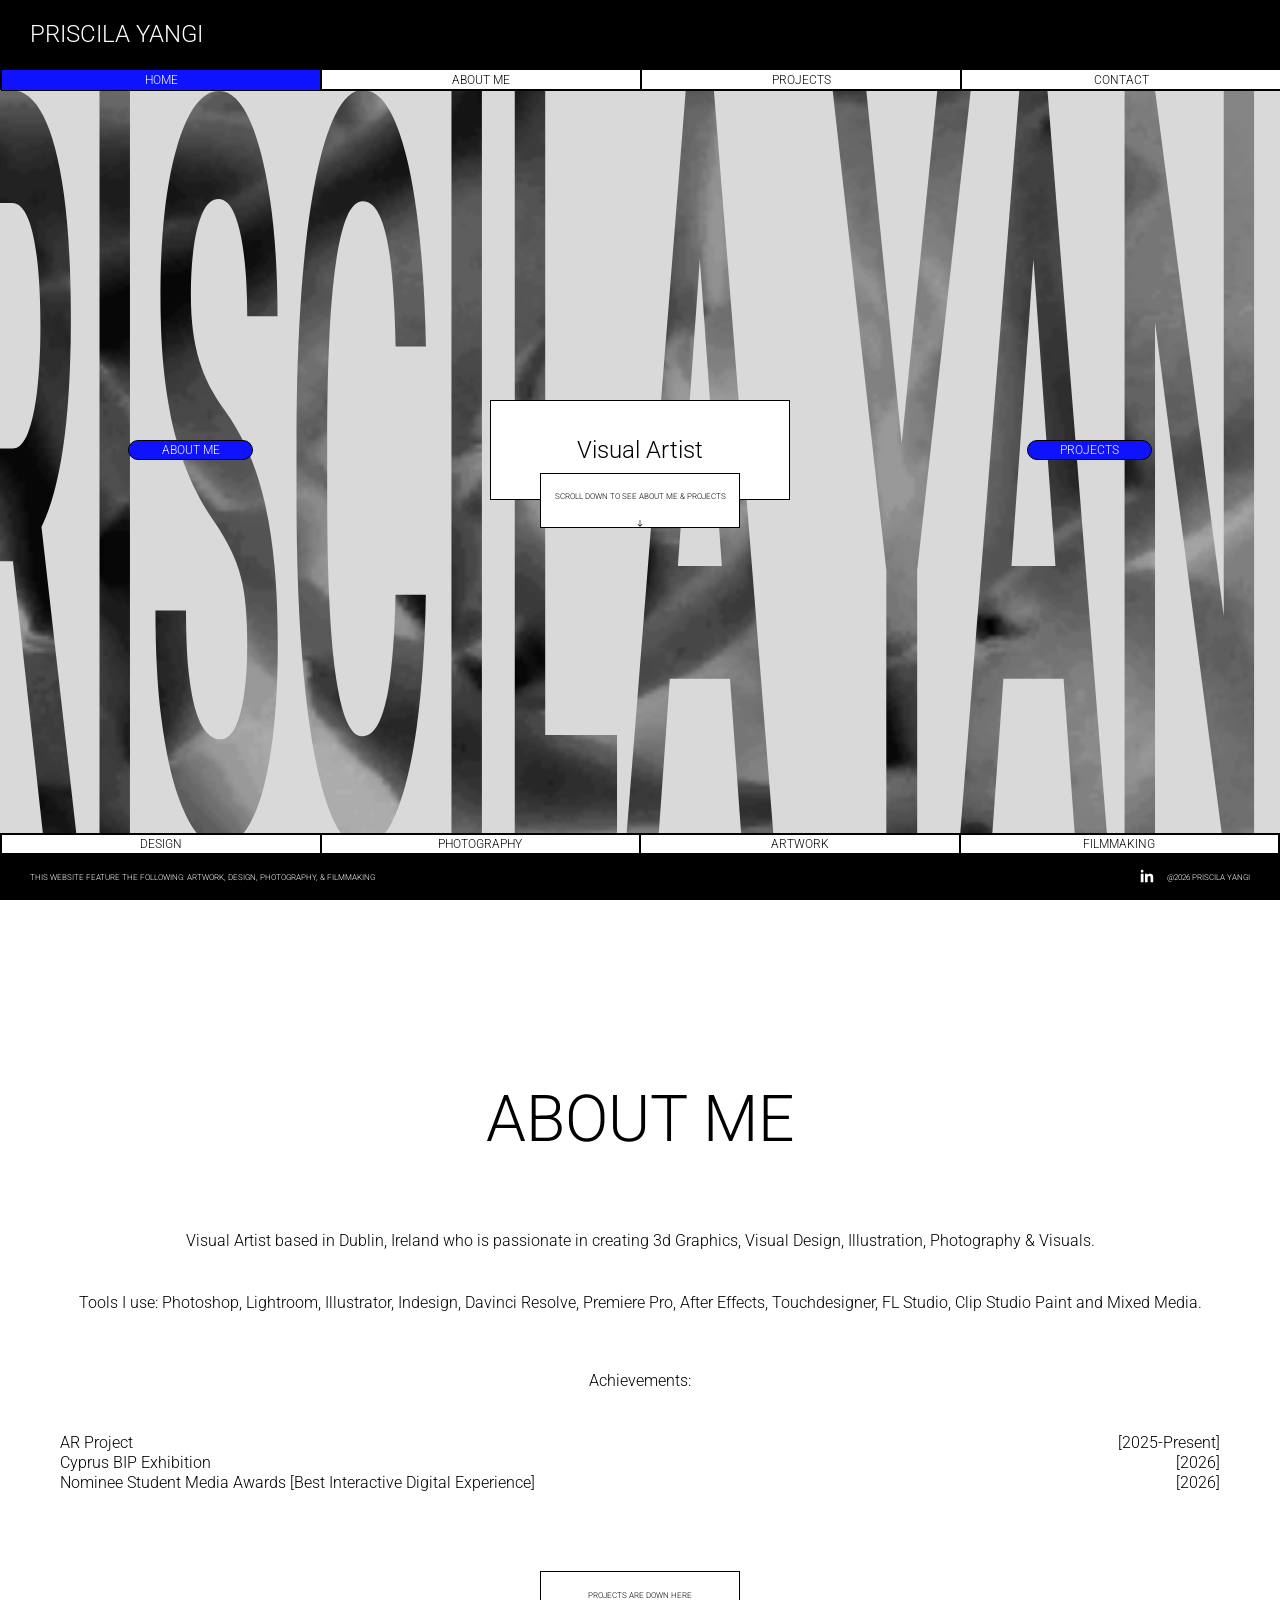
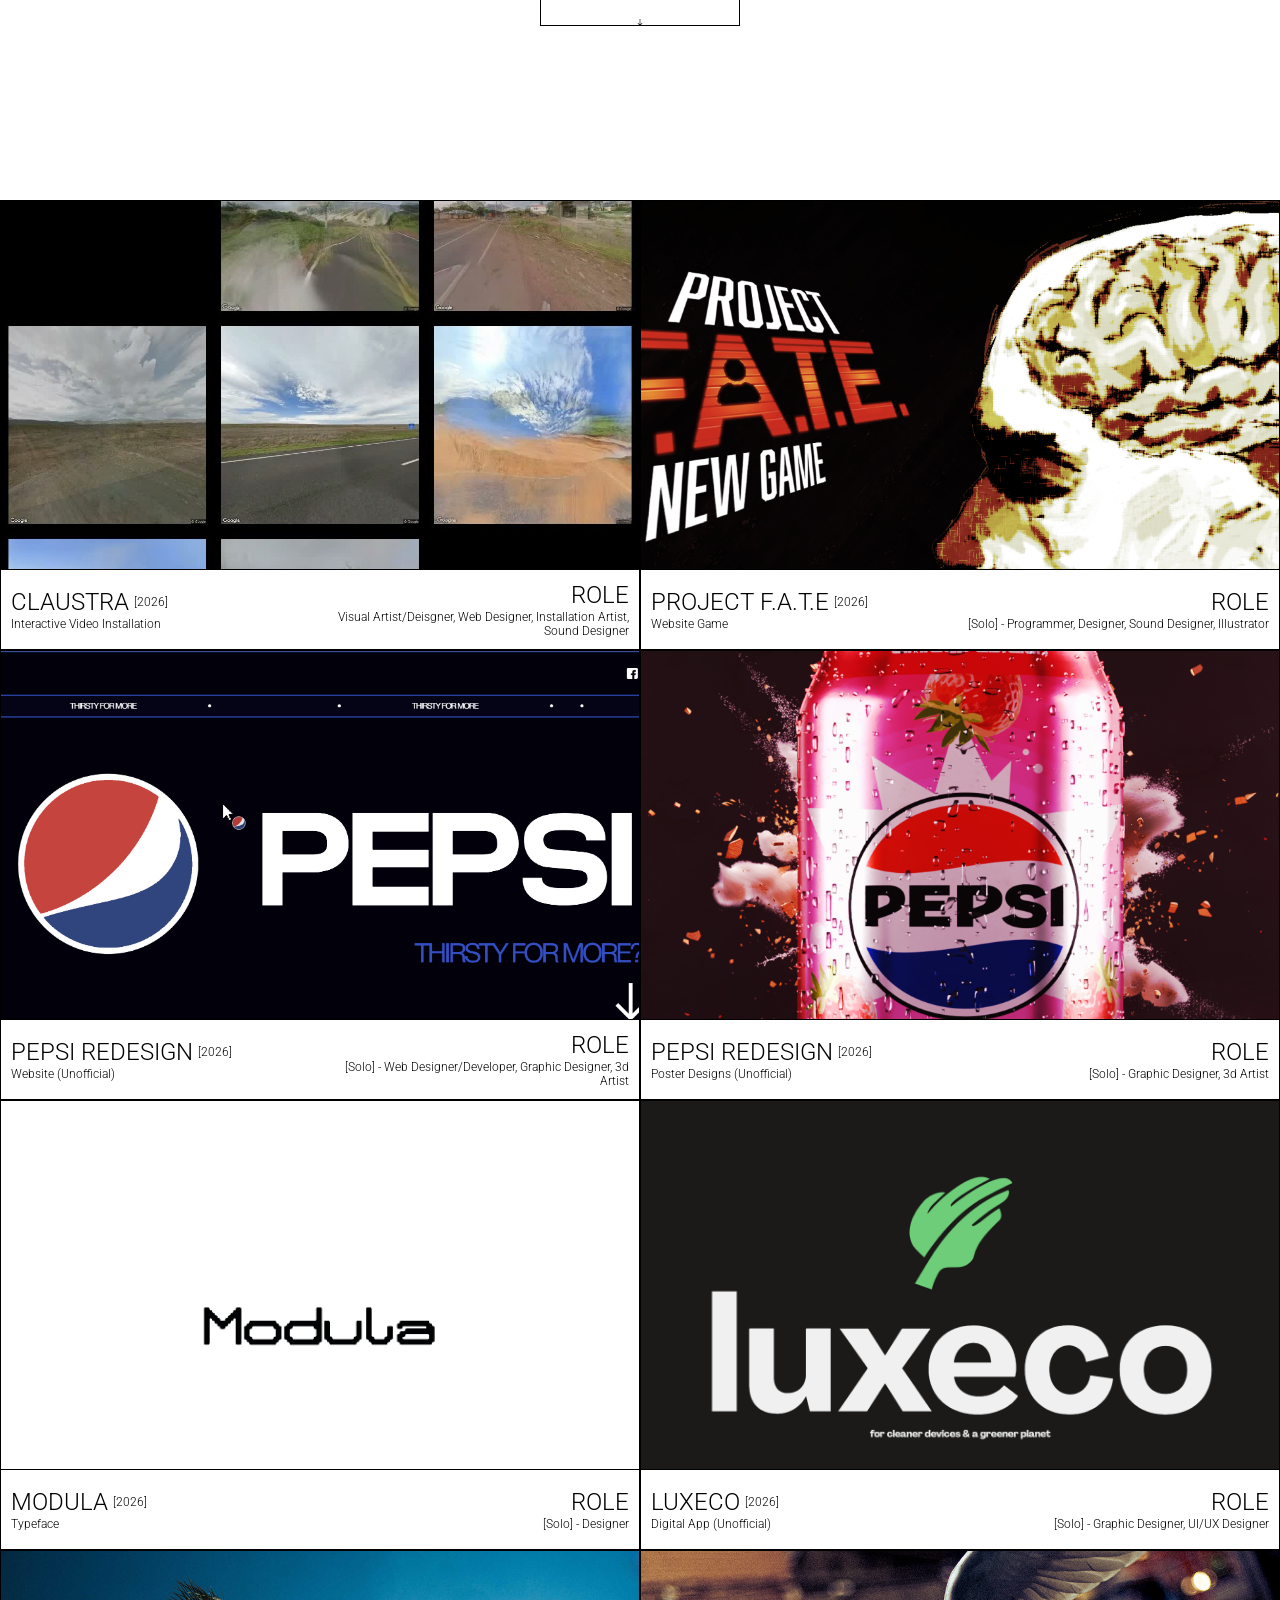
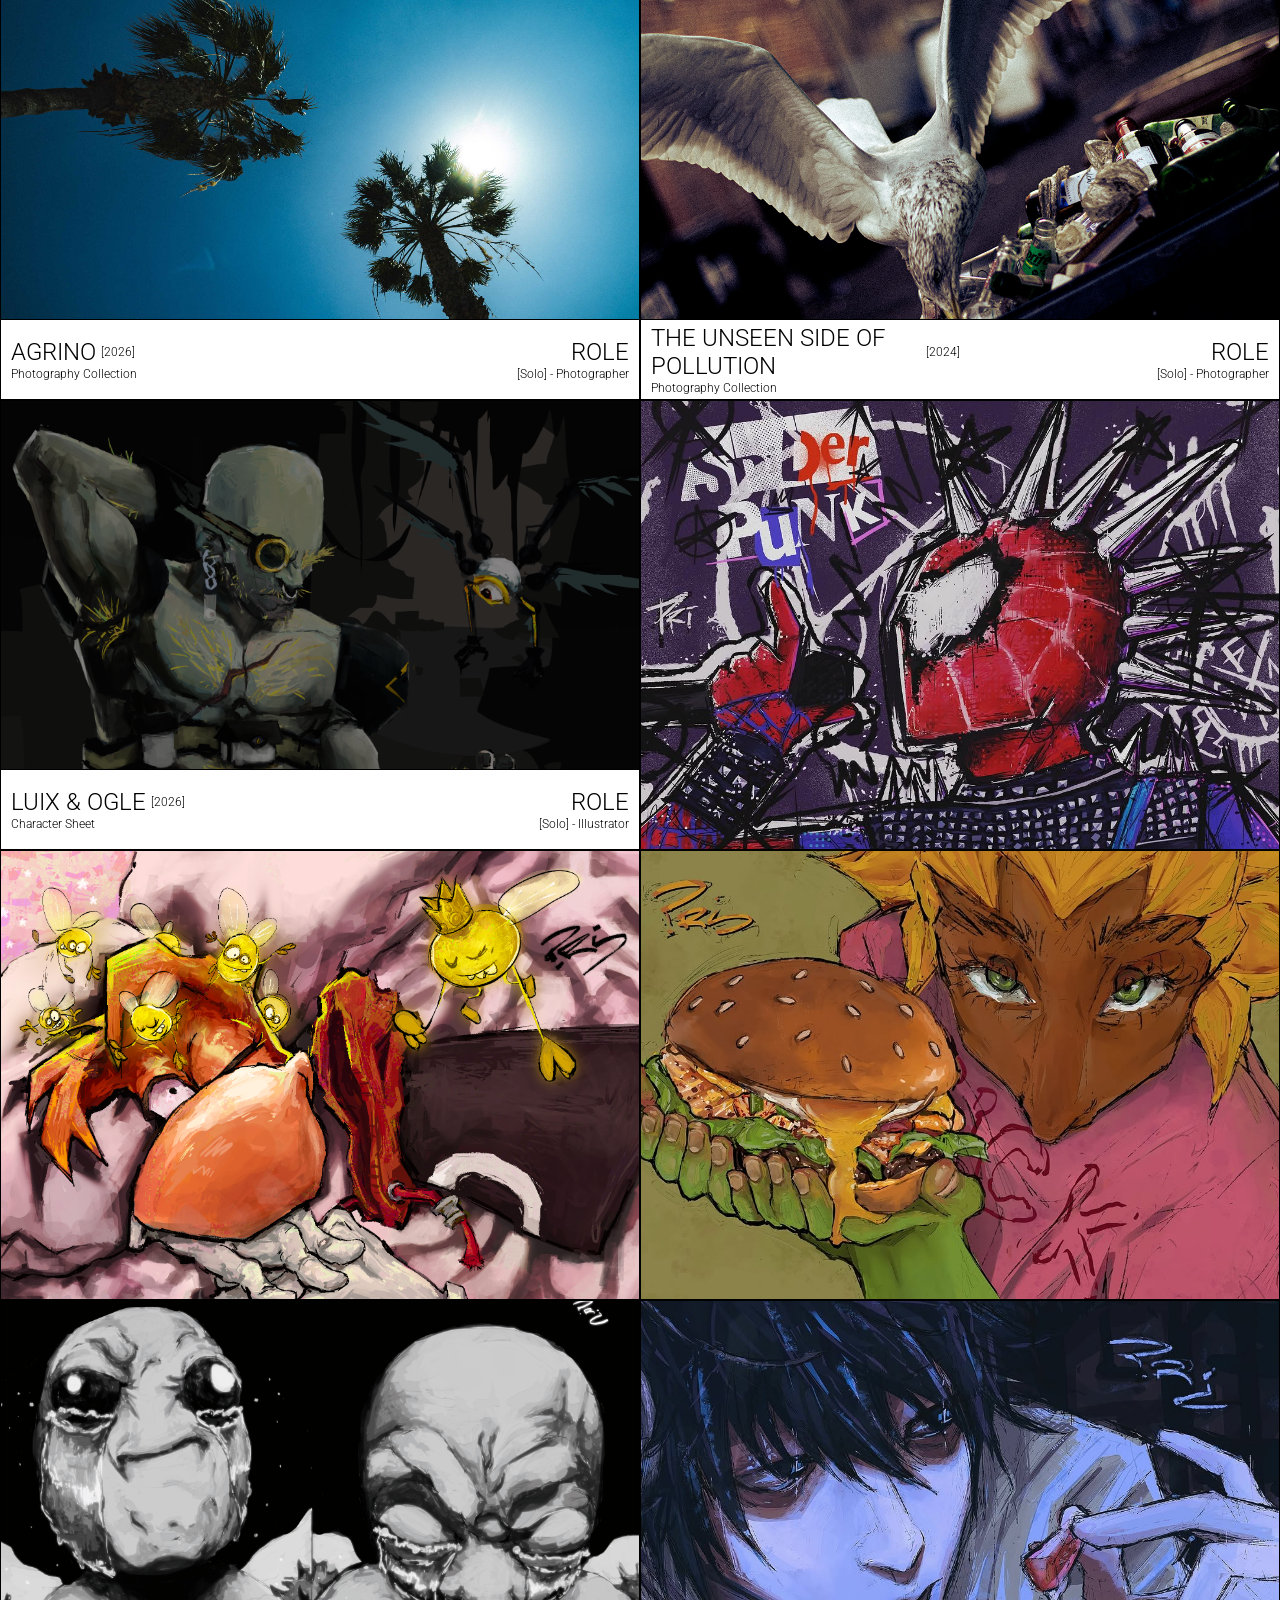
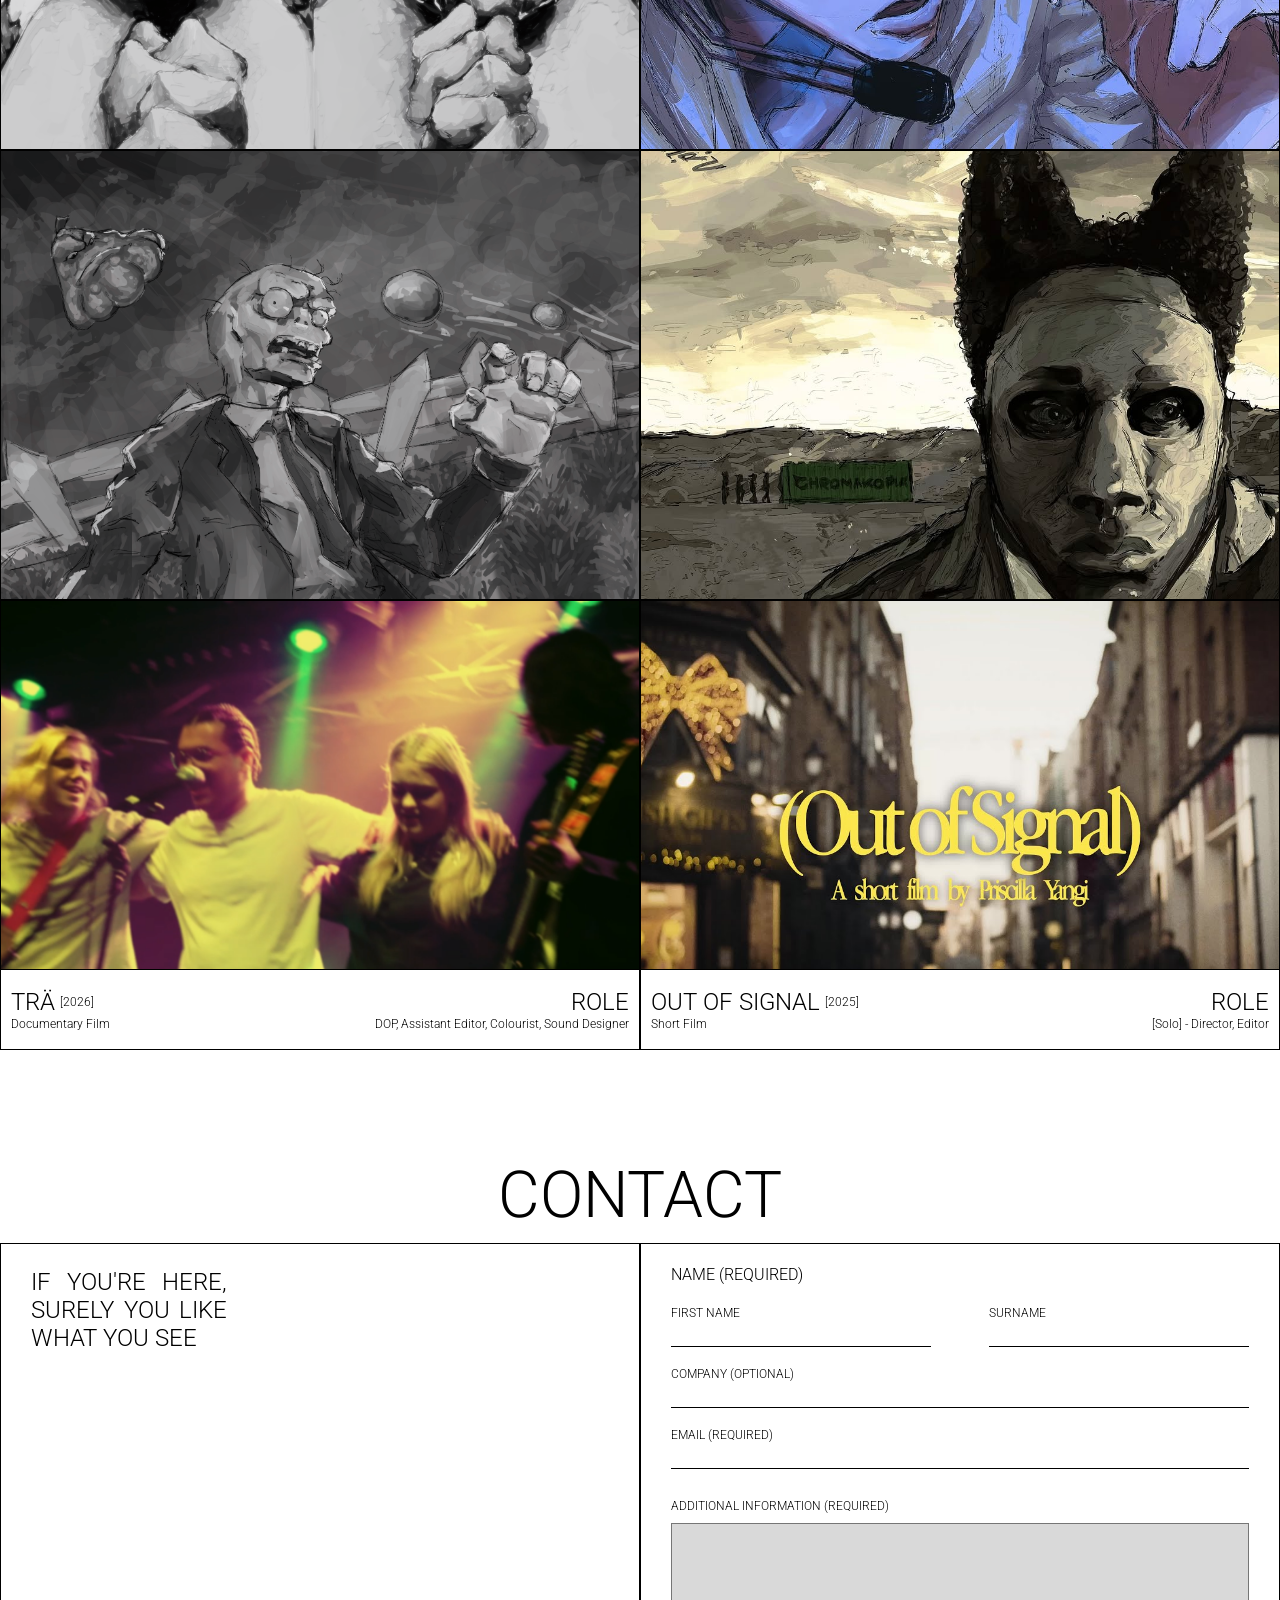
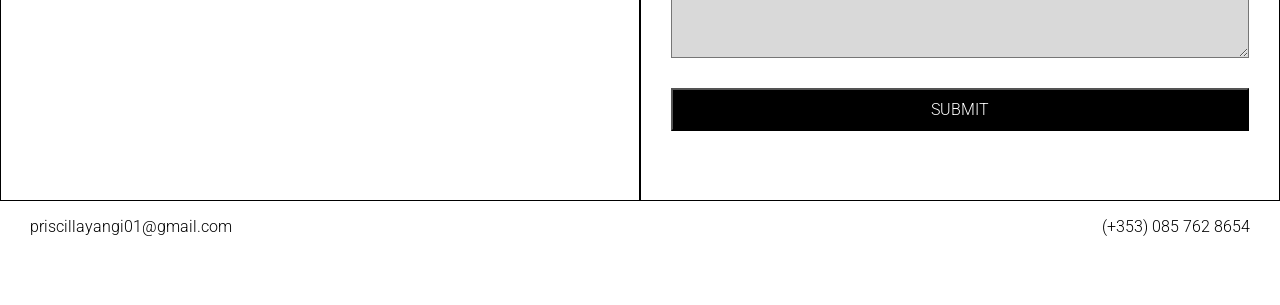
==== commit 3cbd08bd: "Add files via upload" ====
--- a/index.html
+++ b/index.html
@@ -183,7 +183,7 @@
                     </div>
                 </a>
                 
-                <a href="pepsi-cans.html" class="project-link" data-name="PEPSI REDESIGN (POSTERS)">
+                <a href="modula.html" class="project-link" data-name="PEPSI REDESIGN (POSTERS)">
                     <div class="grid-4">
                         
                         <img class="project-img" src="images/modula/image3.png">
@@ -203,7 +203,7 @@
                     </div>
                 </a>
                 
-                <a href="pepsi-cans.html" class="project-link" data-name="PEPSI REDESIGN (POSTERS)">
+                <a href="luxeco.html" class="project-link" data-name="PEPSI REDESIGN (POSTERS)">
                     <div class="grid-4">
                         
                         <img class="project-img" src="images/luxeco/image1.png">
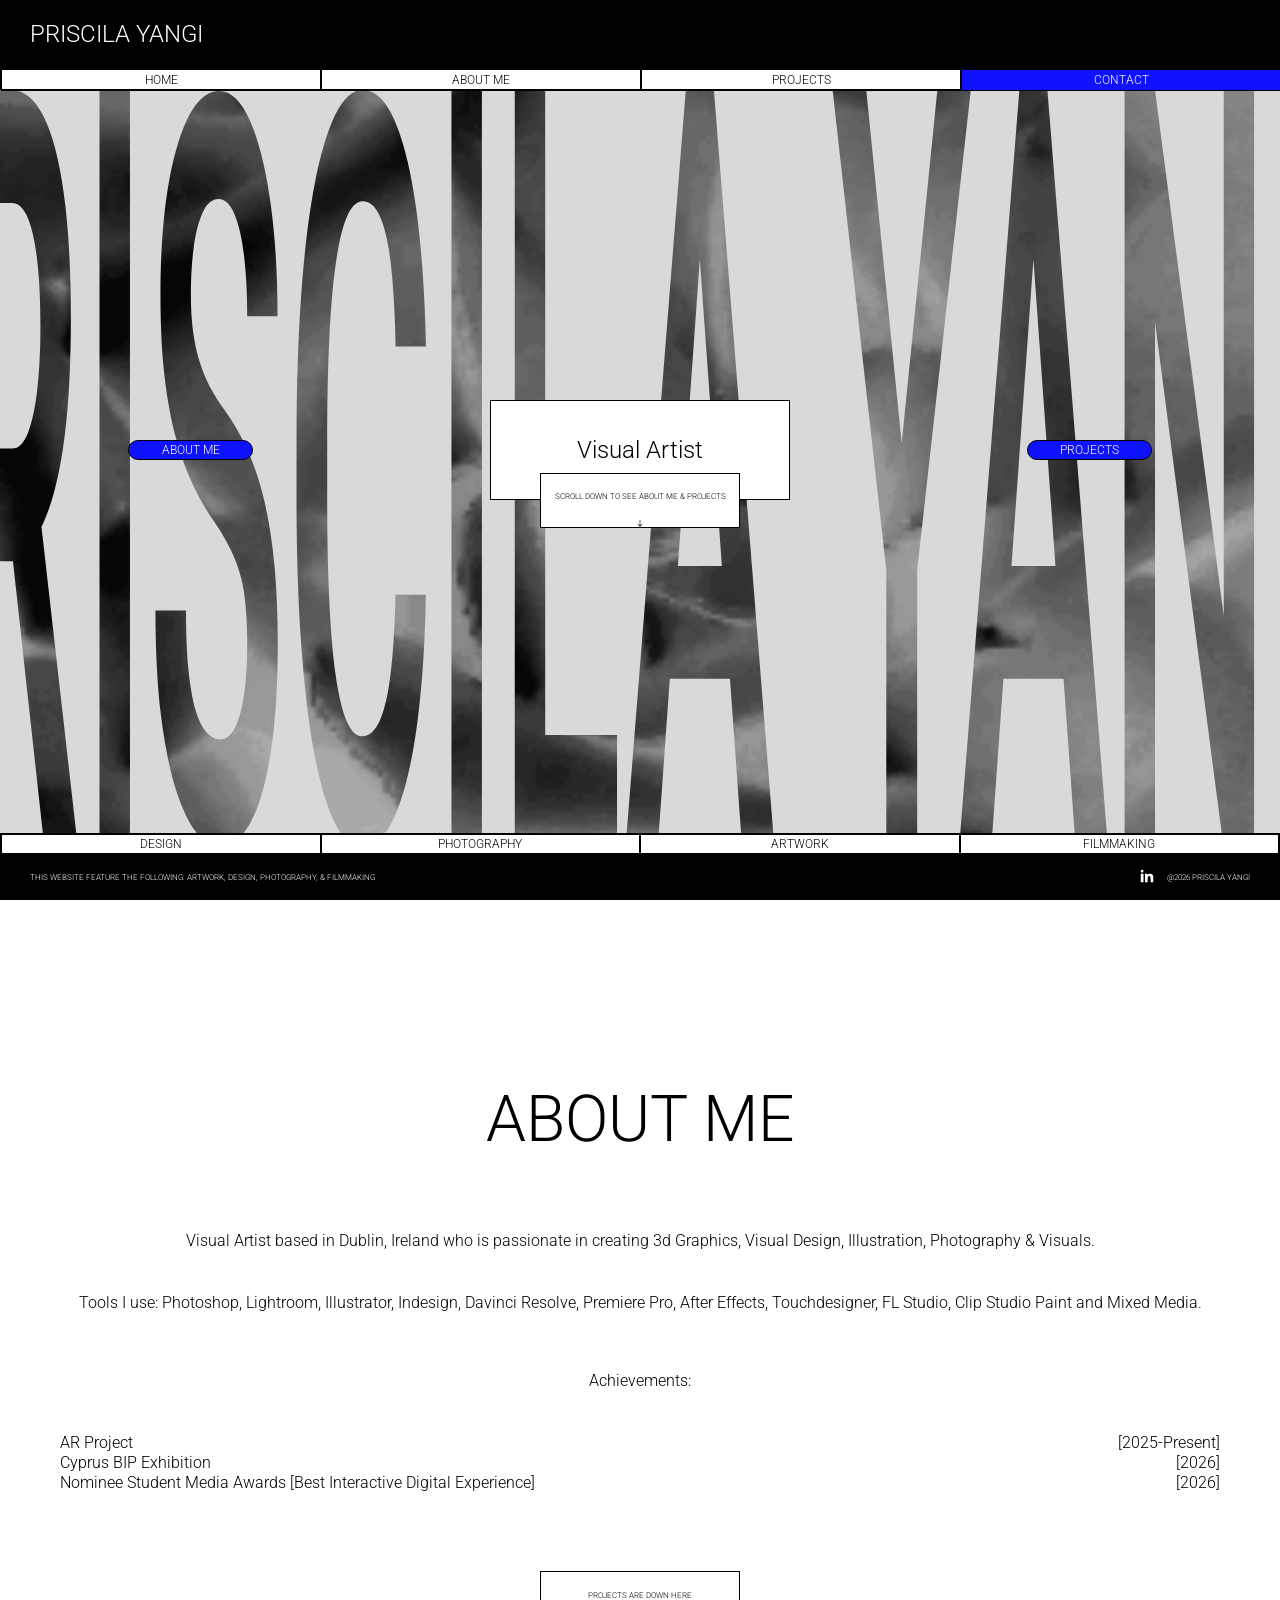
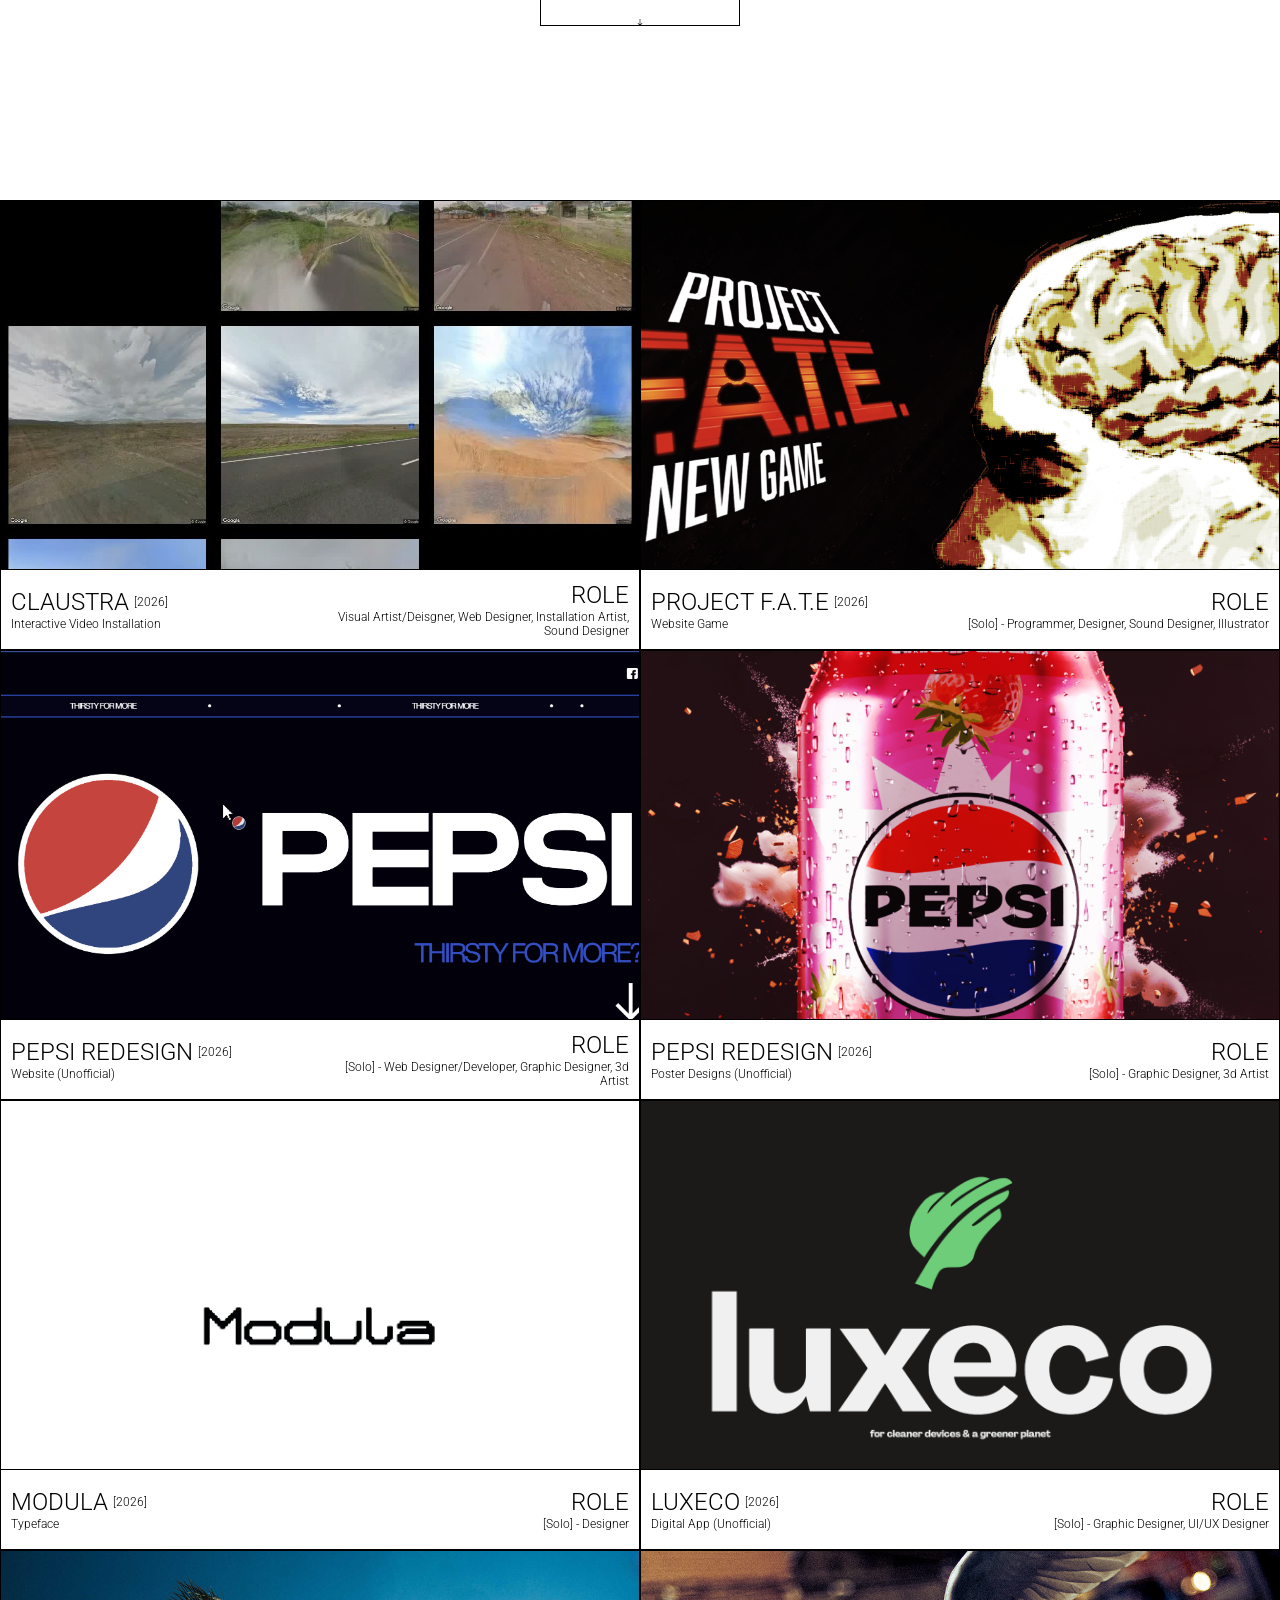
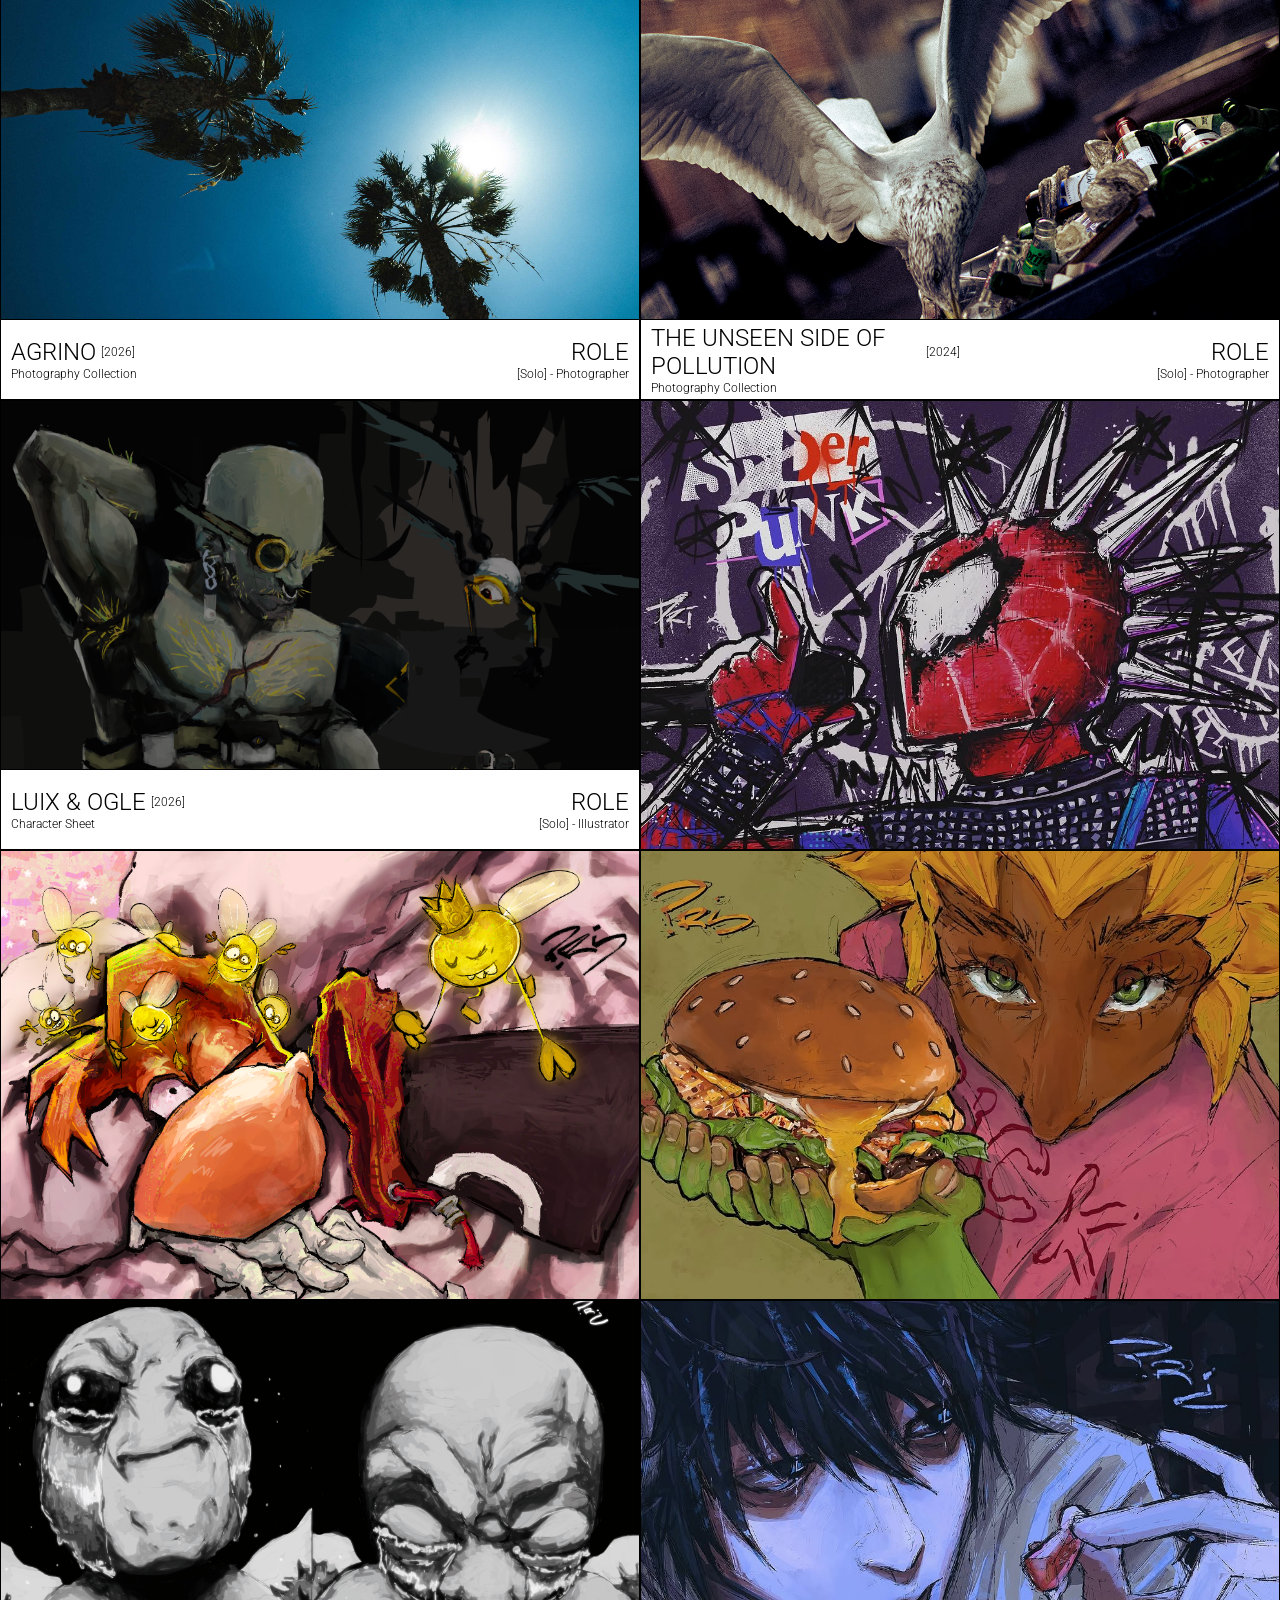
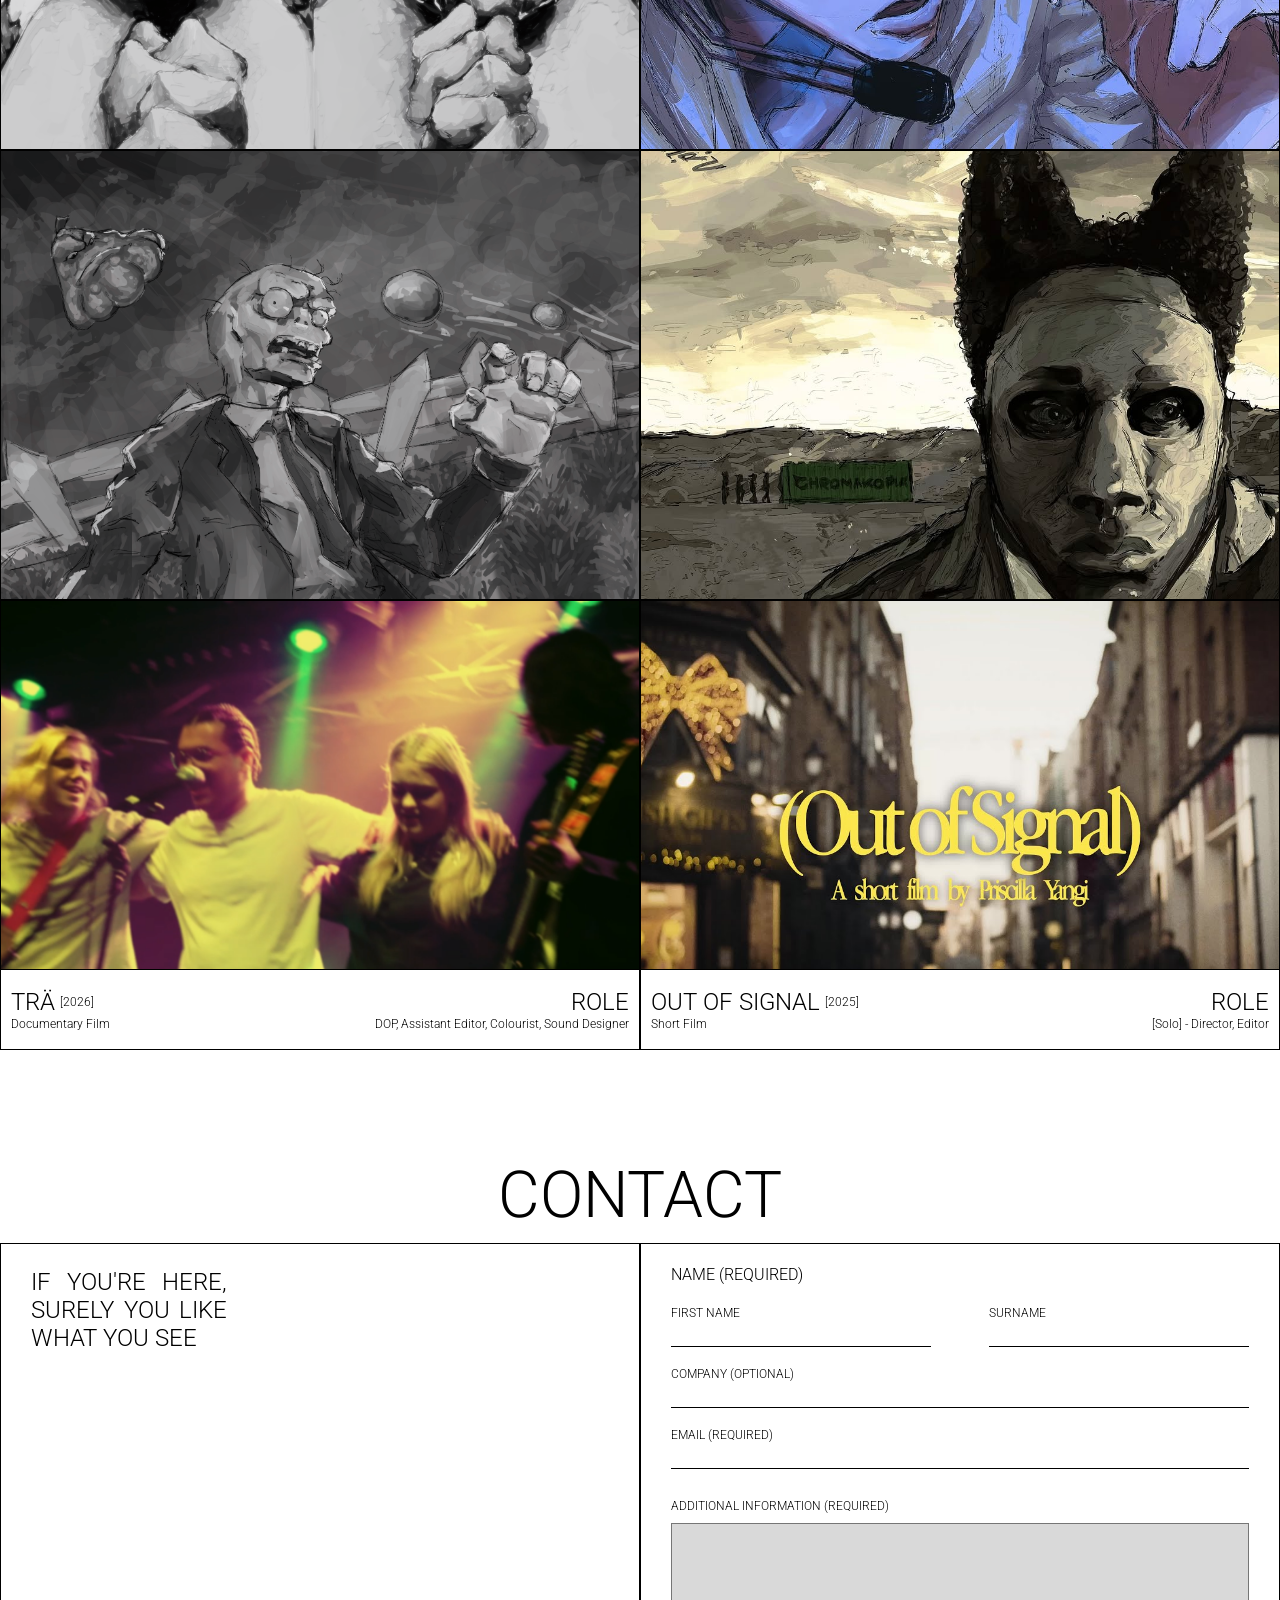
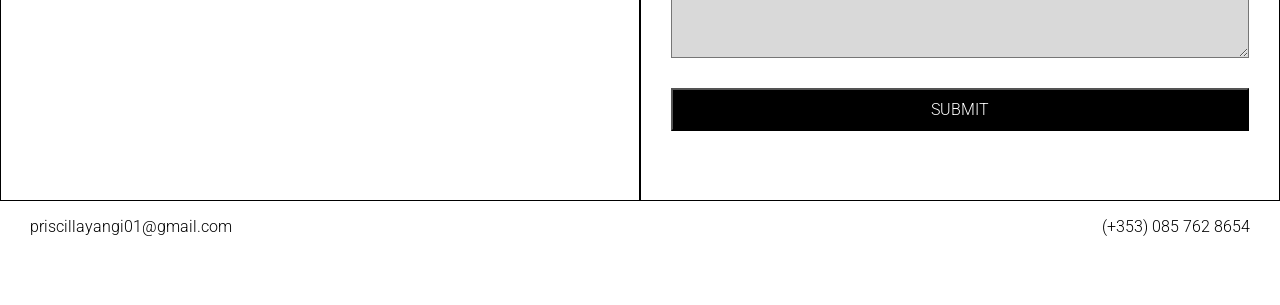
==== commit 2c2bb1e4: "Add files via upload" ====
--- a/index.html
+++ b/index.html
@@ -183,7 +183,7 @@
                     </div>
                 </a>
                 
-                <a href="modula.html" class="project-link" data-name="PEPSI REDESIGN (POSTERS)">
+                <a href="modula.html" class="project-link" data-name="MODULA">
                     <div class="grid-4">
                         
                         <img class="project-img" src="images/modula/image3.png">
@@ -203,7 +203,7 @@
                     </div>
                 </a>
                 
-                <a href="luxeco.html" class="project-link" data-name="PEPSI REDESIGN (POSTERS)">
+                <a href="luxeco.html" class="project-link" data-name="LUXECO">
                     <div class="grid-4">
                         
                         <img class="project-img" src="images/luxeco/image1.png">
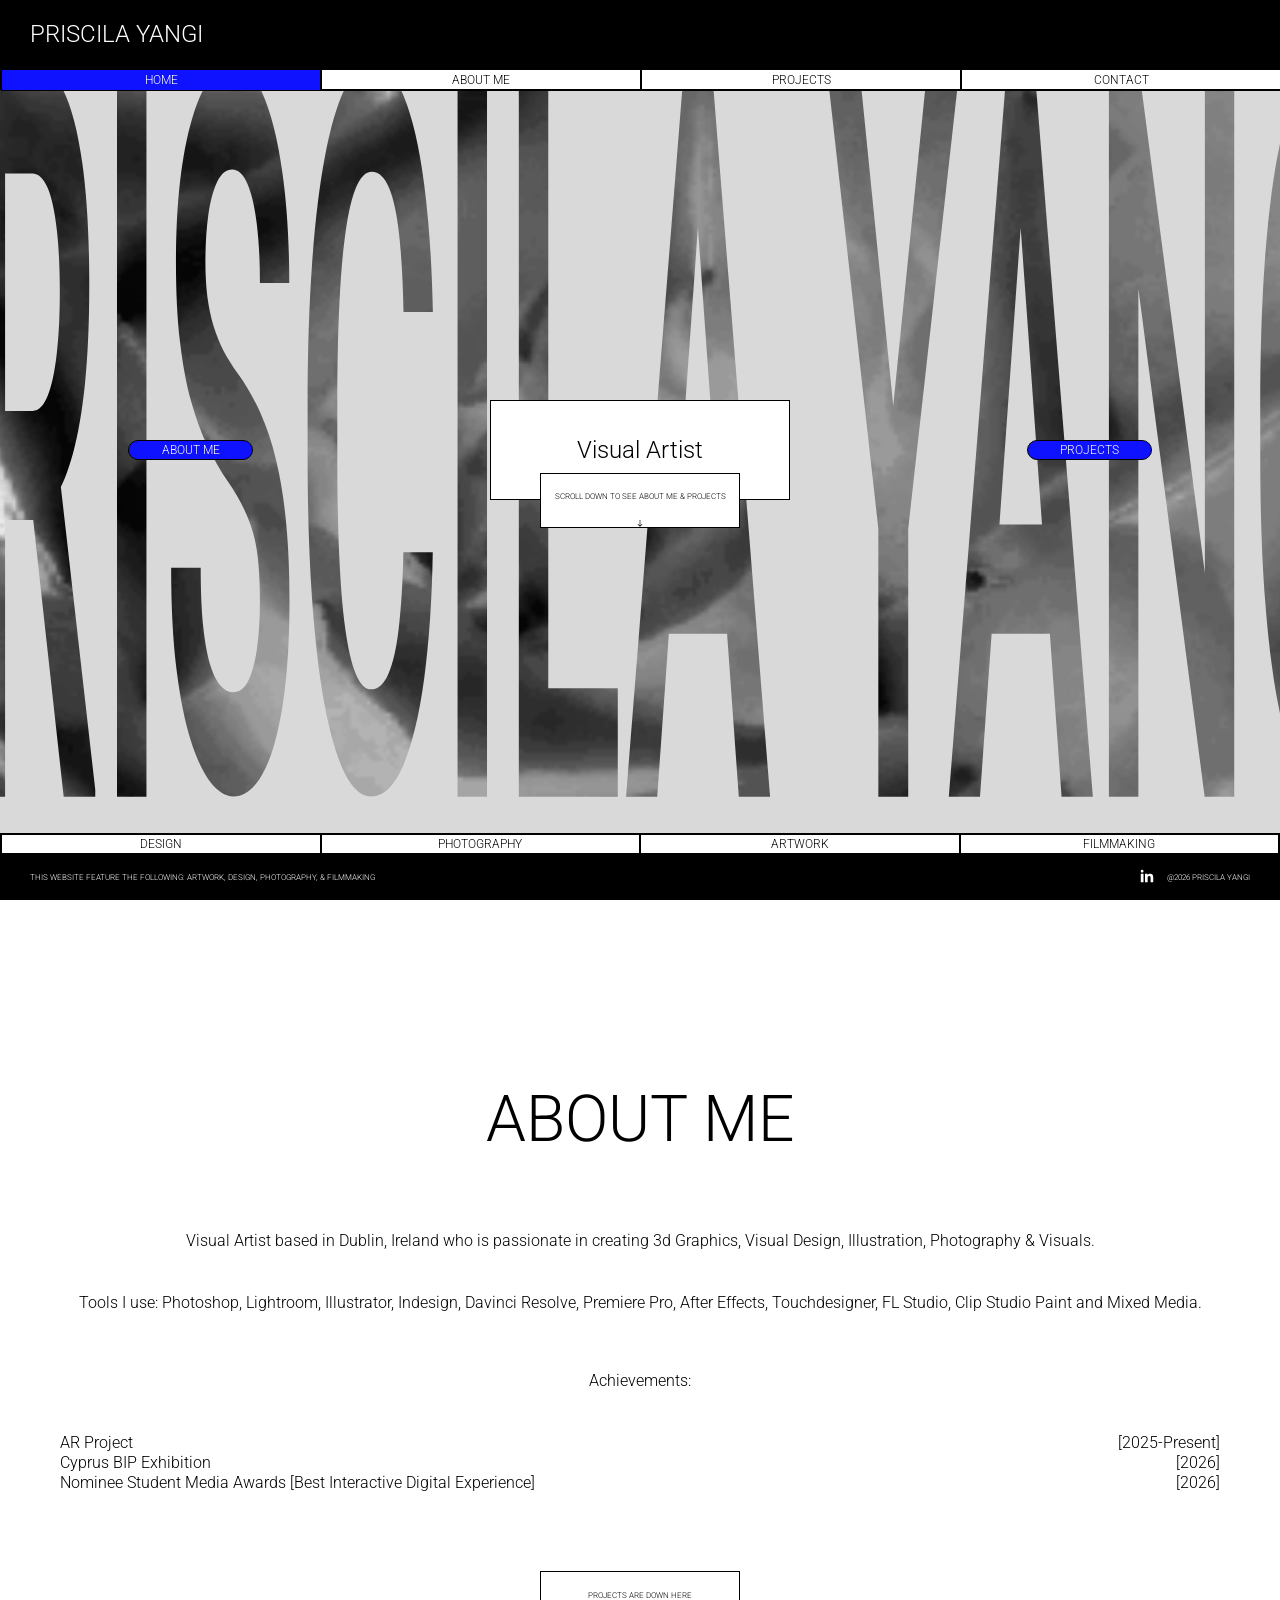
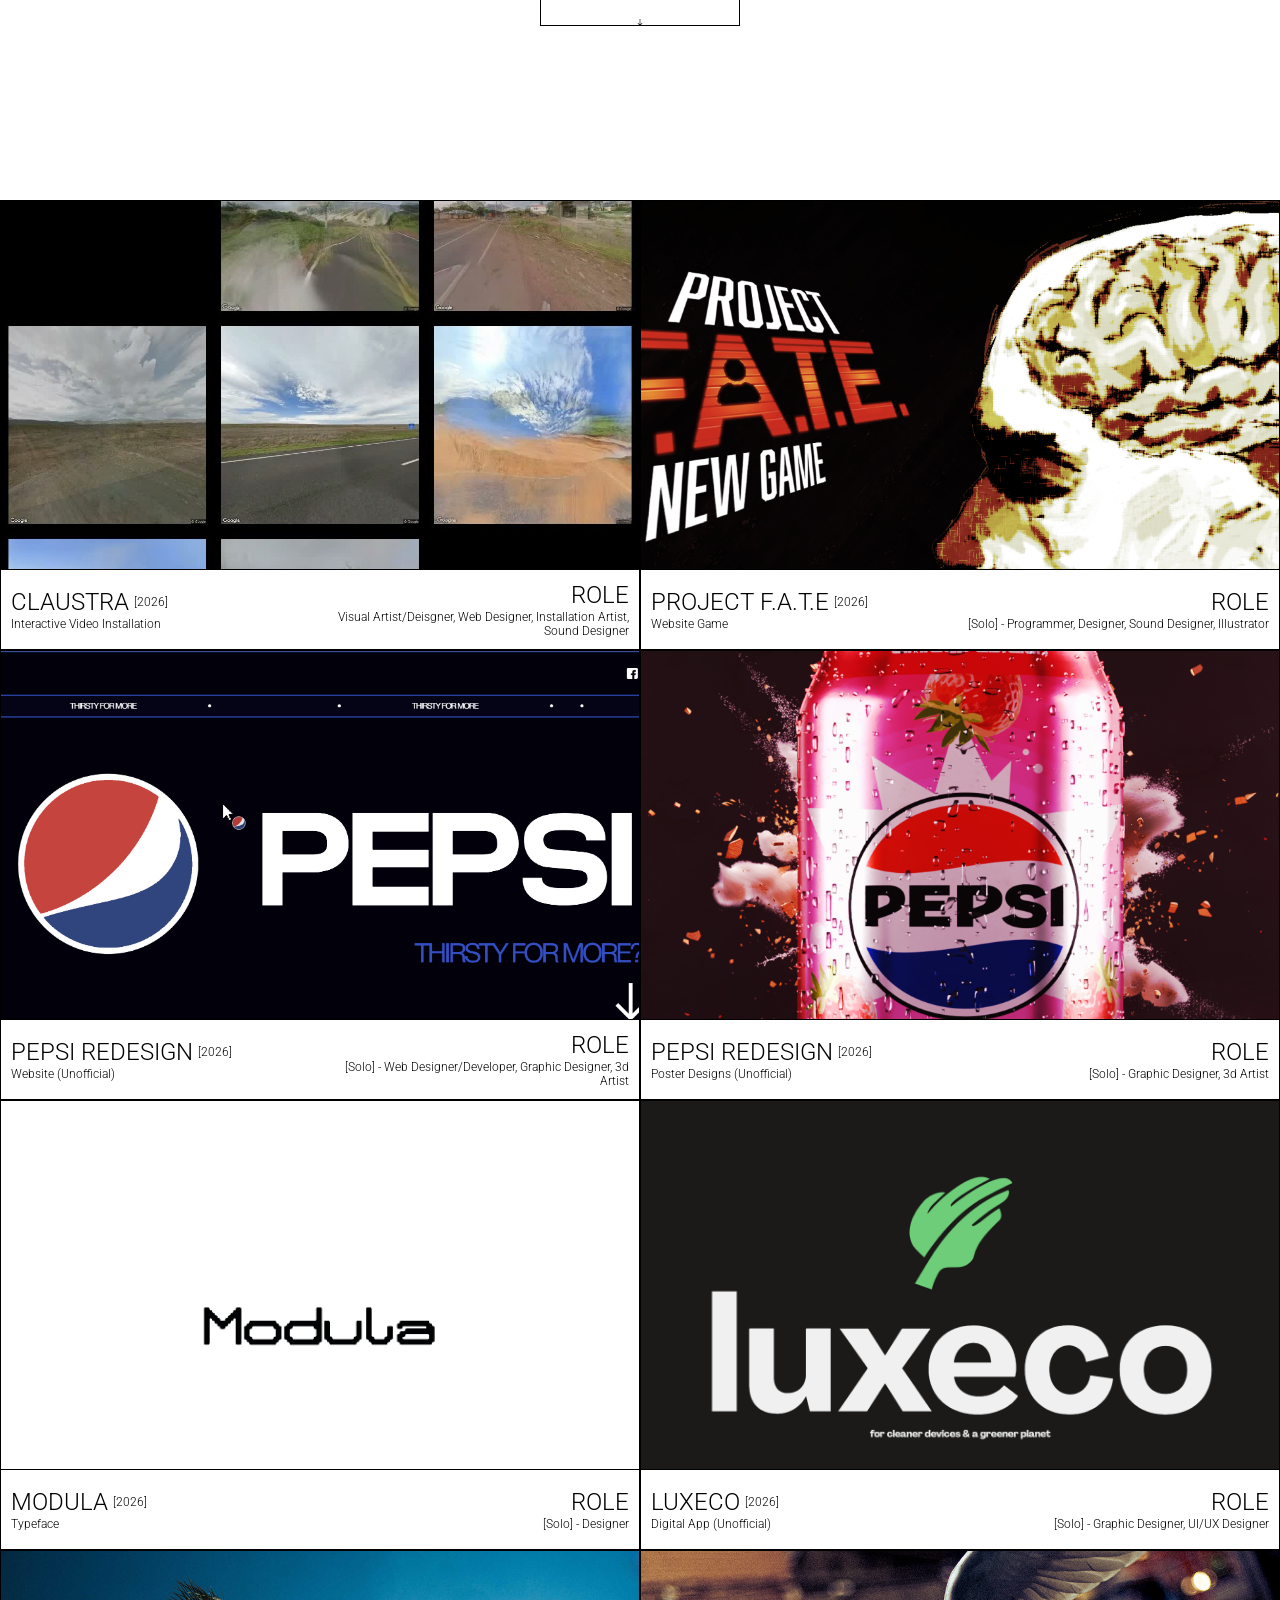
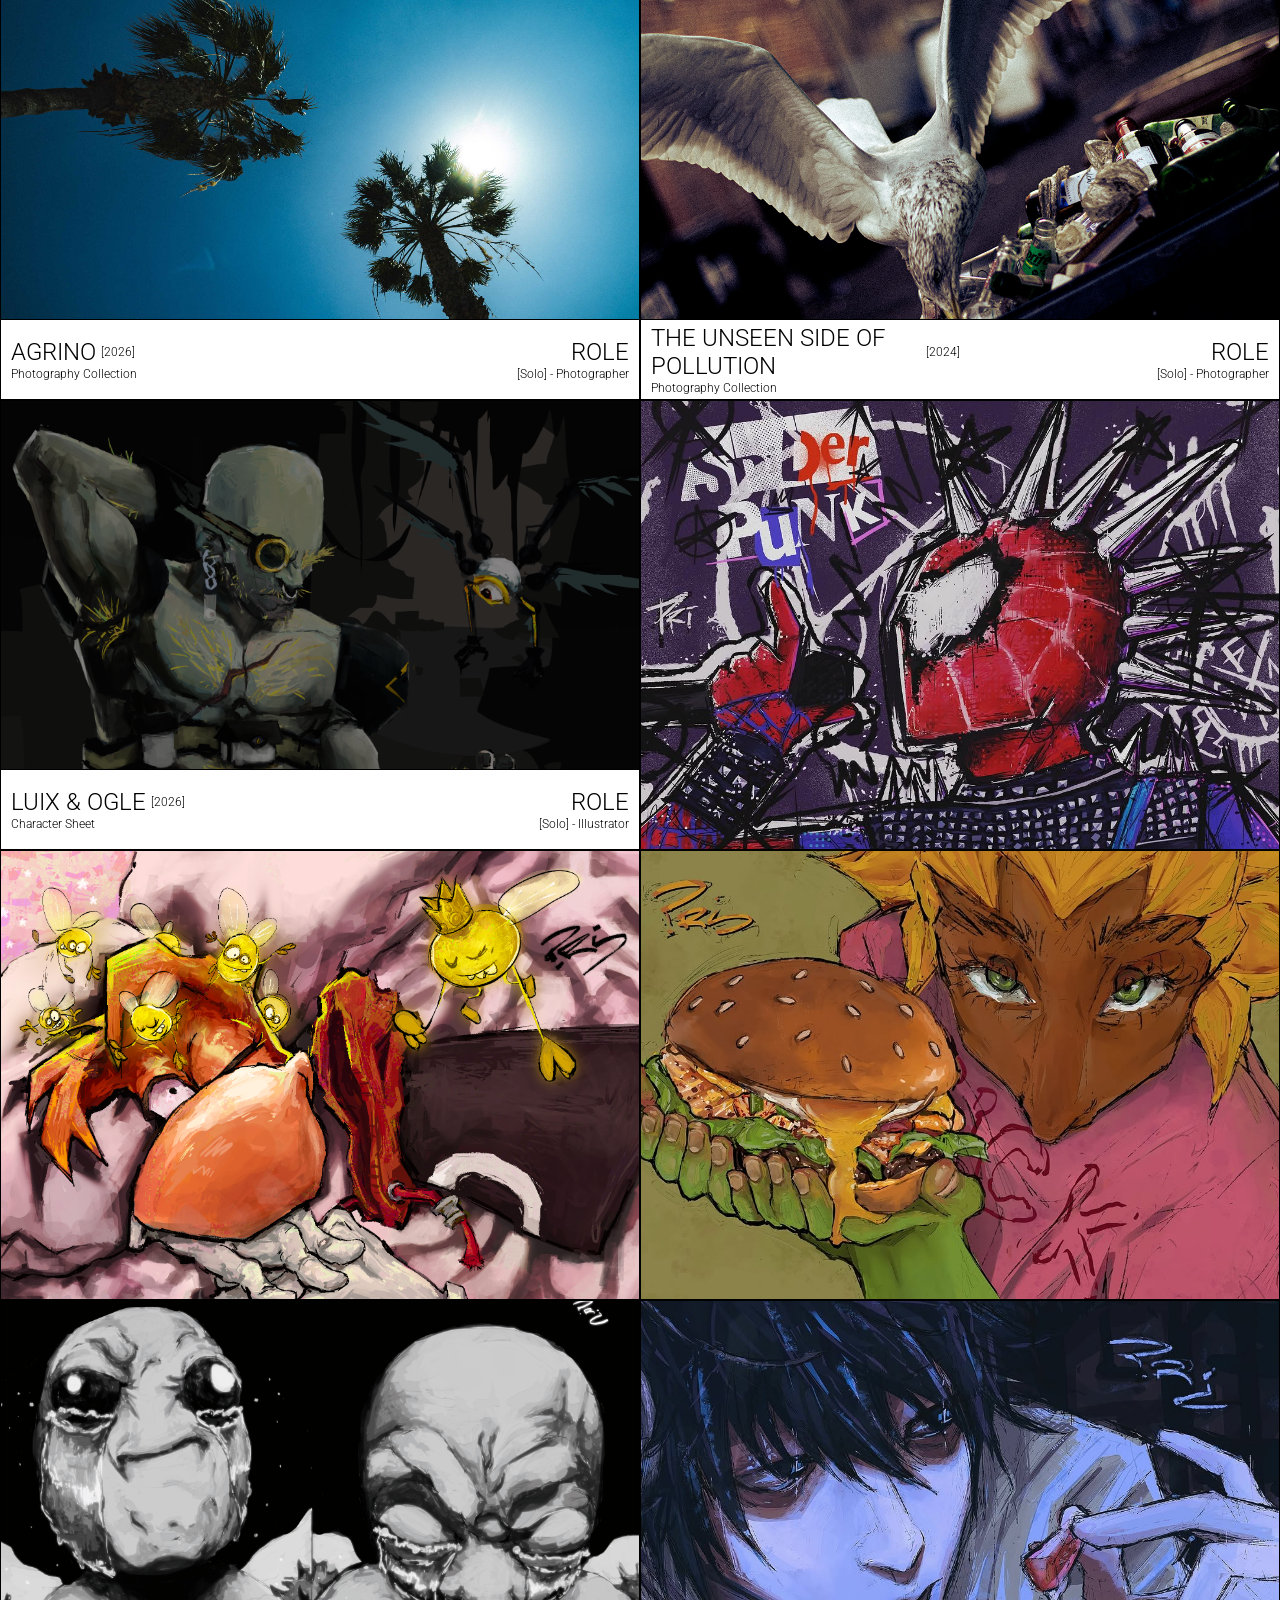
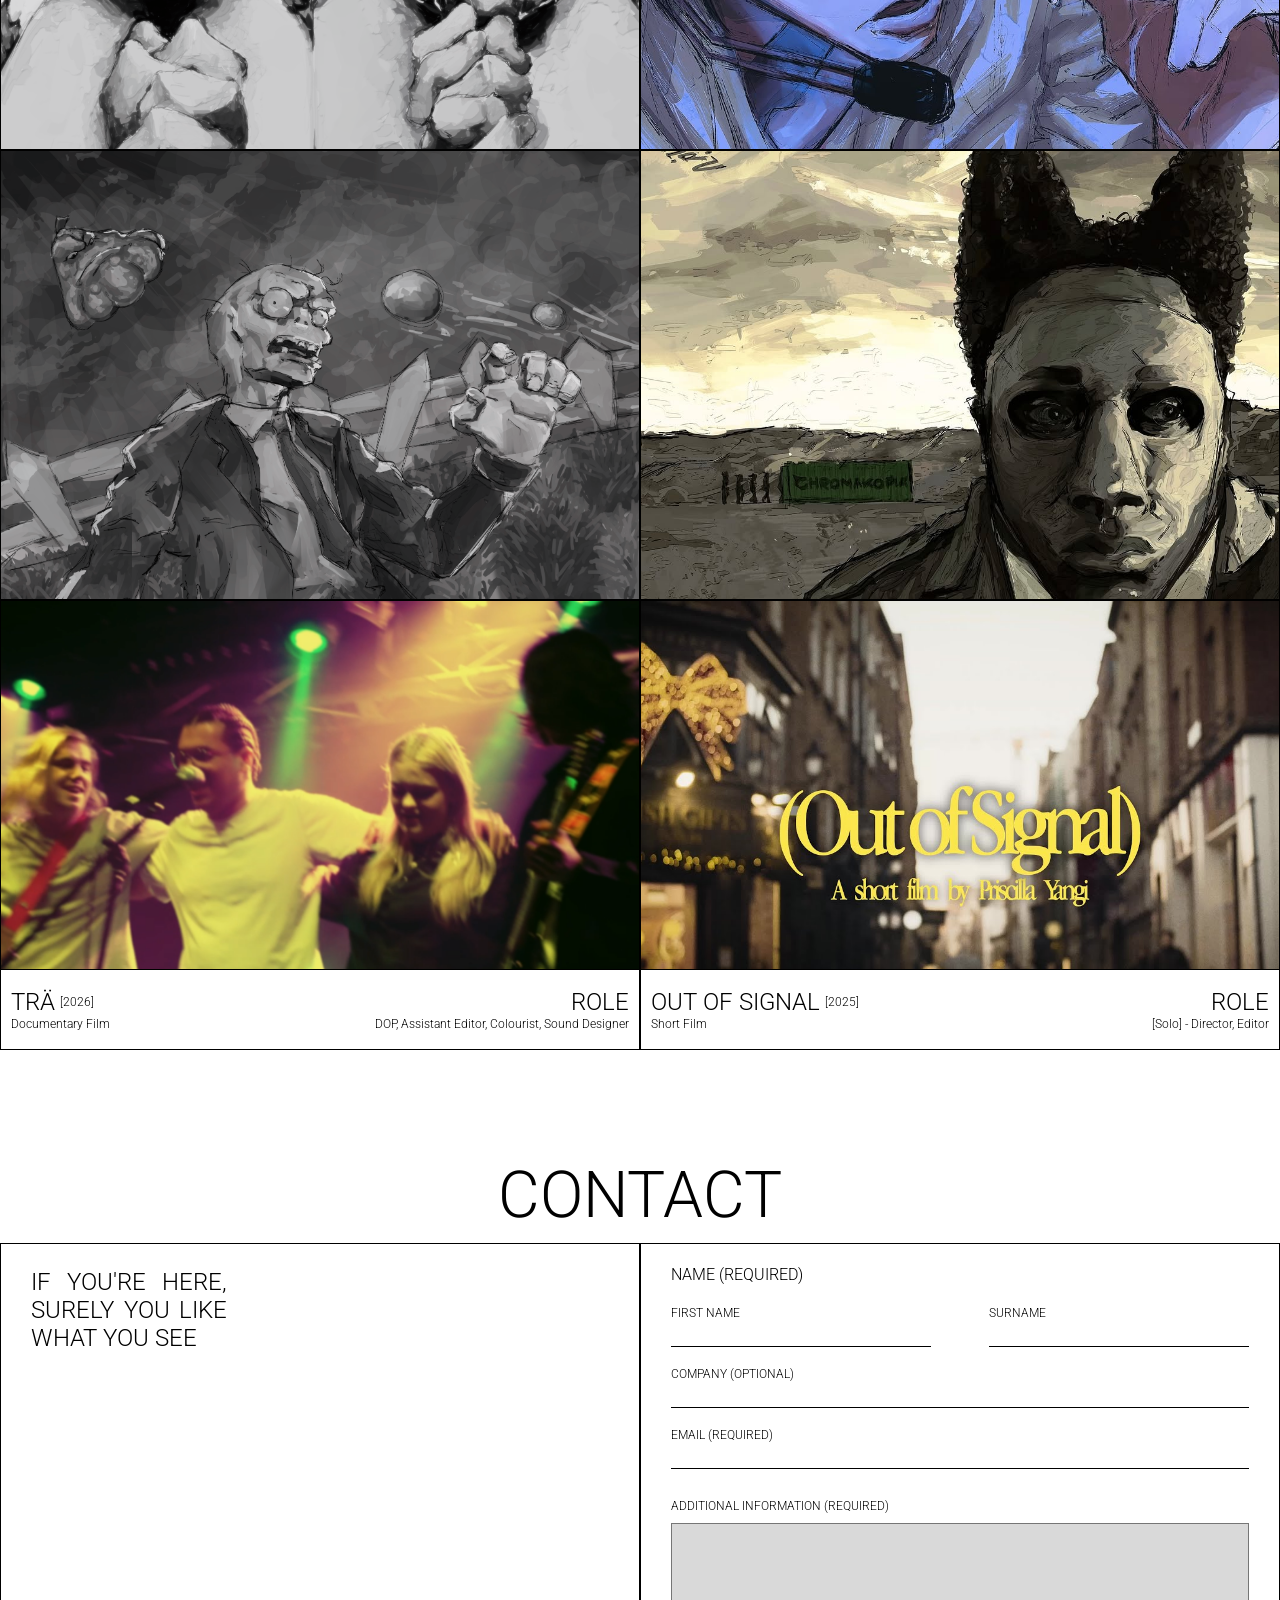
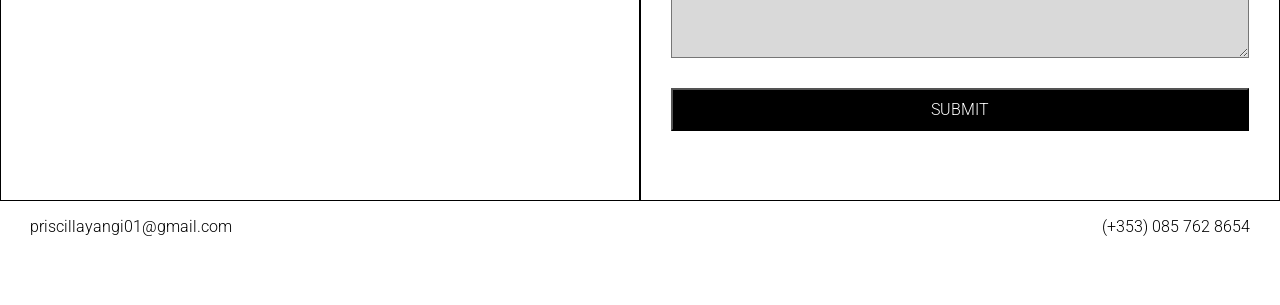
==== commit 3771ea25: "Add files via upload" ====
--- a/index.html
+++ b/index.html
@@ -28,7 +28,7 @@
         
         <section id="home">
             
-            <svg class="hero-background" viewBox="0 0 1864 849" fill="none" preserveAspectRatio="xMaxYMin meet" xmlns="http://www.w3.org/2000/svg">
+            <svg class="hero-background" viewBox="0 0 1864 940" fill="none" preserveAspectRatio="xMidYMid meet" xmlns="http://www.w3.org/2000/svg">
                 <defs>
                     <mask id="heroMask" maskUnits="userSpaceOnUse">
                         <path d="M1864 0.232422V848.35H1829.91V0.232422H1864Z" fill="white"/>
--- a/css/style.css
+++ b/css/style.css
@@ -215,15 +215,13 @@
     display: flex;
     justify-content: center;
     align-items: center;
-    top: 0;
-    left: 50%;
-    transform: translateX(-50%);
+    top: -10vh;
     width: 1864px;
-    height: 864px; 
+    height: 940px; 
     max-width: none;
     z-index: 0;
     pointer-events: none;
-    padding: 0 100px;
+    padding: 5vw 0;
 }
 
 .prof-tag, .sticker-tag, .hero-btn-container{
@@ -1166,6 +1164,17 @@
         height: auto !important;
         min-height: 85vh;
         padding: 120px 20px 40px 20px !important; /* Clears fixed header space */
+        
+        
+        background-image: url('../assets/hero.gif');
+        background-size: cover;
+        background-position: center;
+        background-repeat: no-repeat;
+    }
+
+    /* Hide the SVG mask on mobile */
+    .hero-background {
+        display: none !important;
     }
 
     .prof-tag {
@@ -1386,7 +1395,7 @@
     }
     
     .pdf-frame {
-        height: 60vh; 
-    }
-}
-
+        display: none;
+    }
+}
+
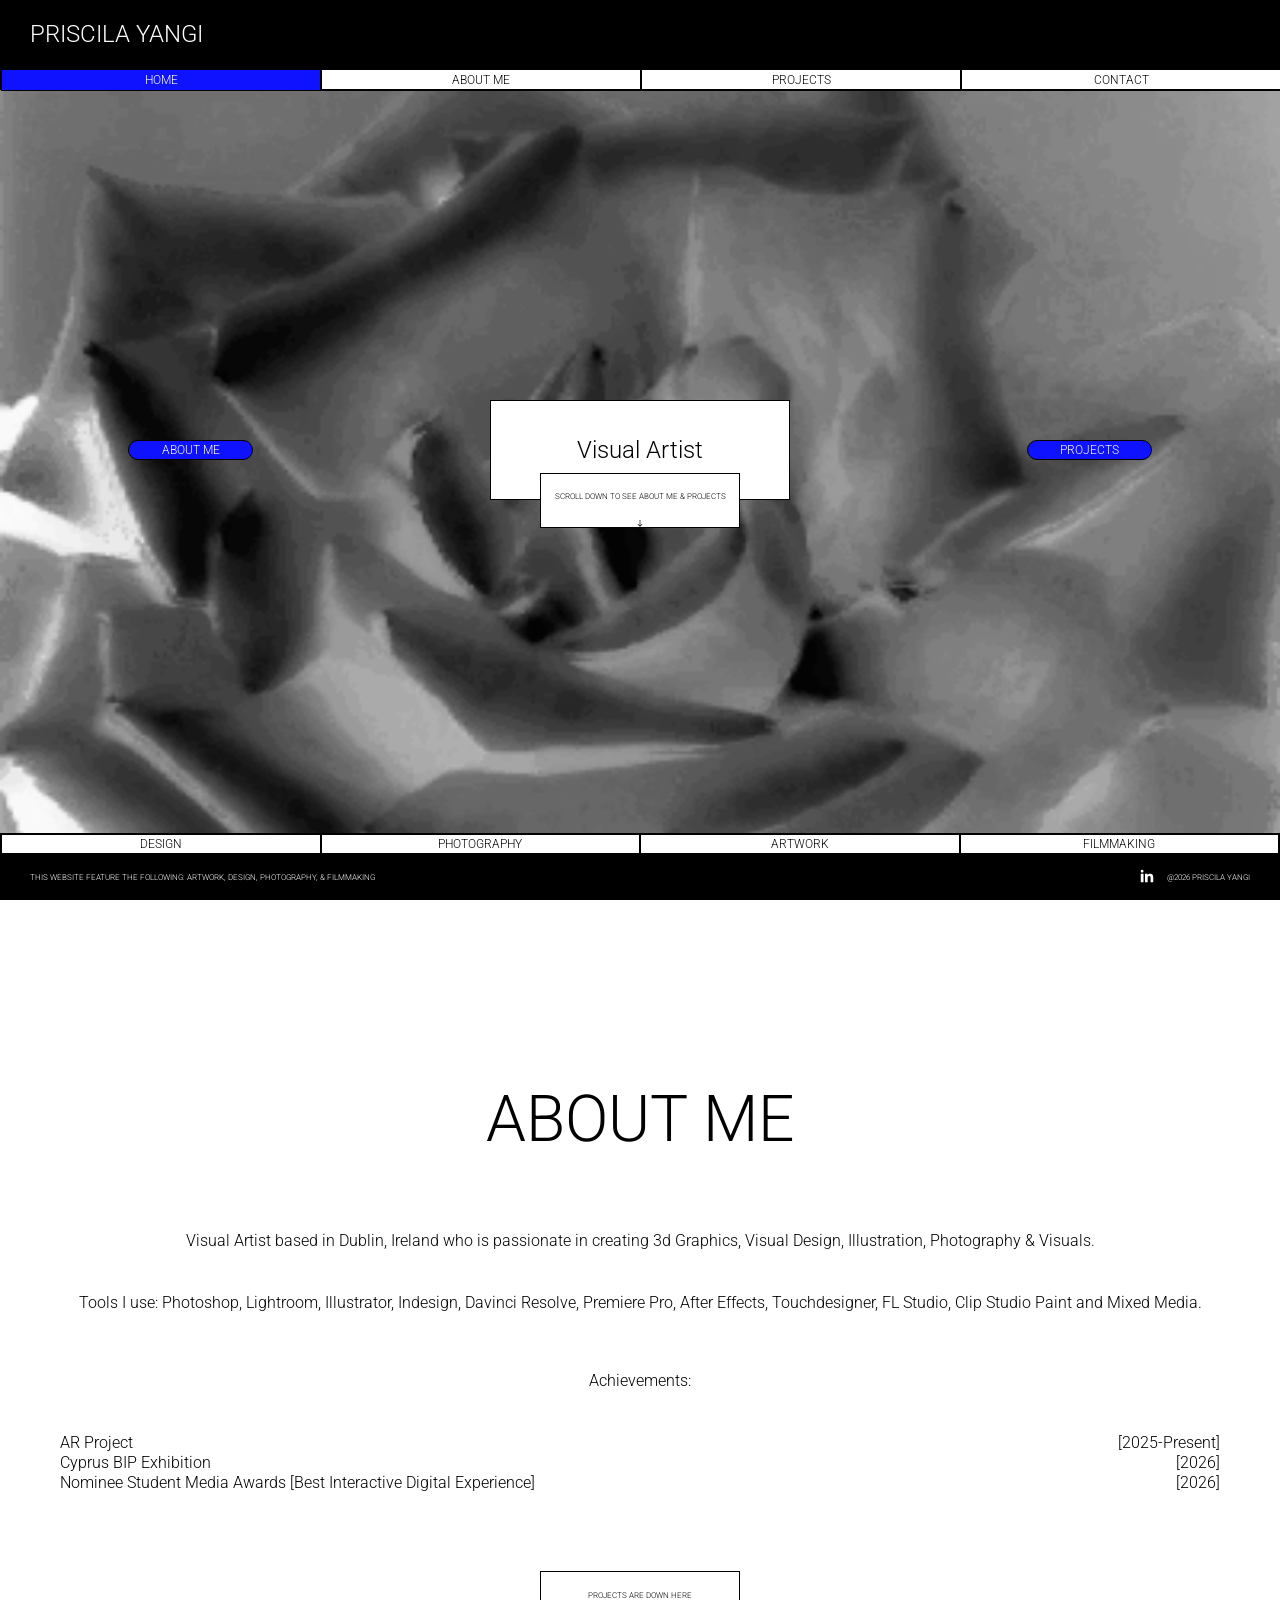
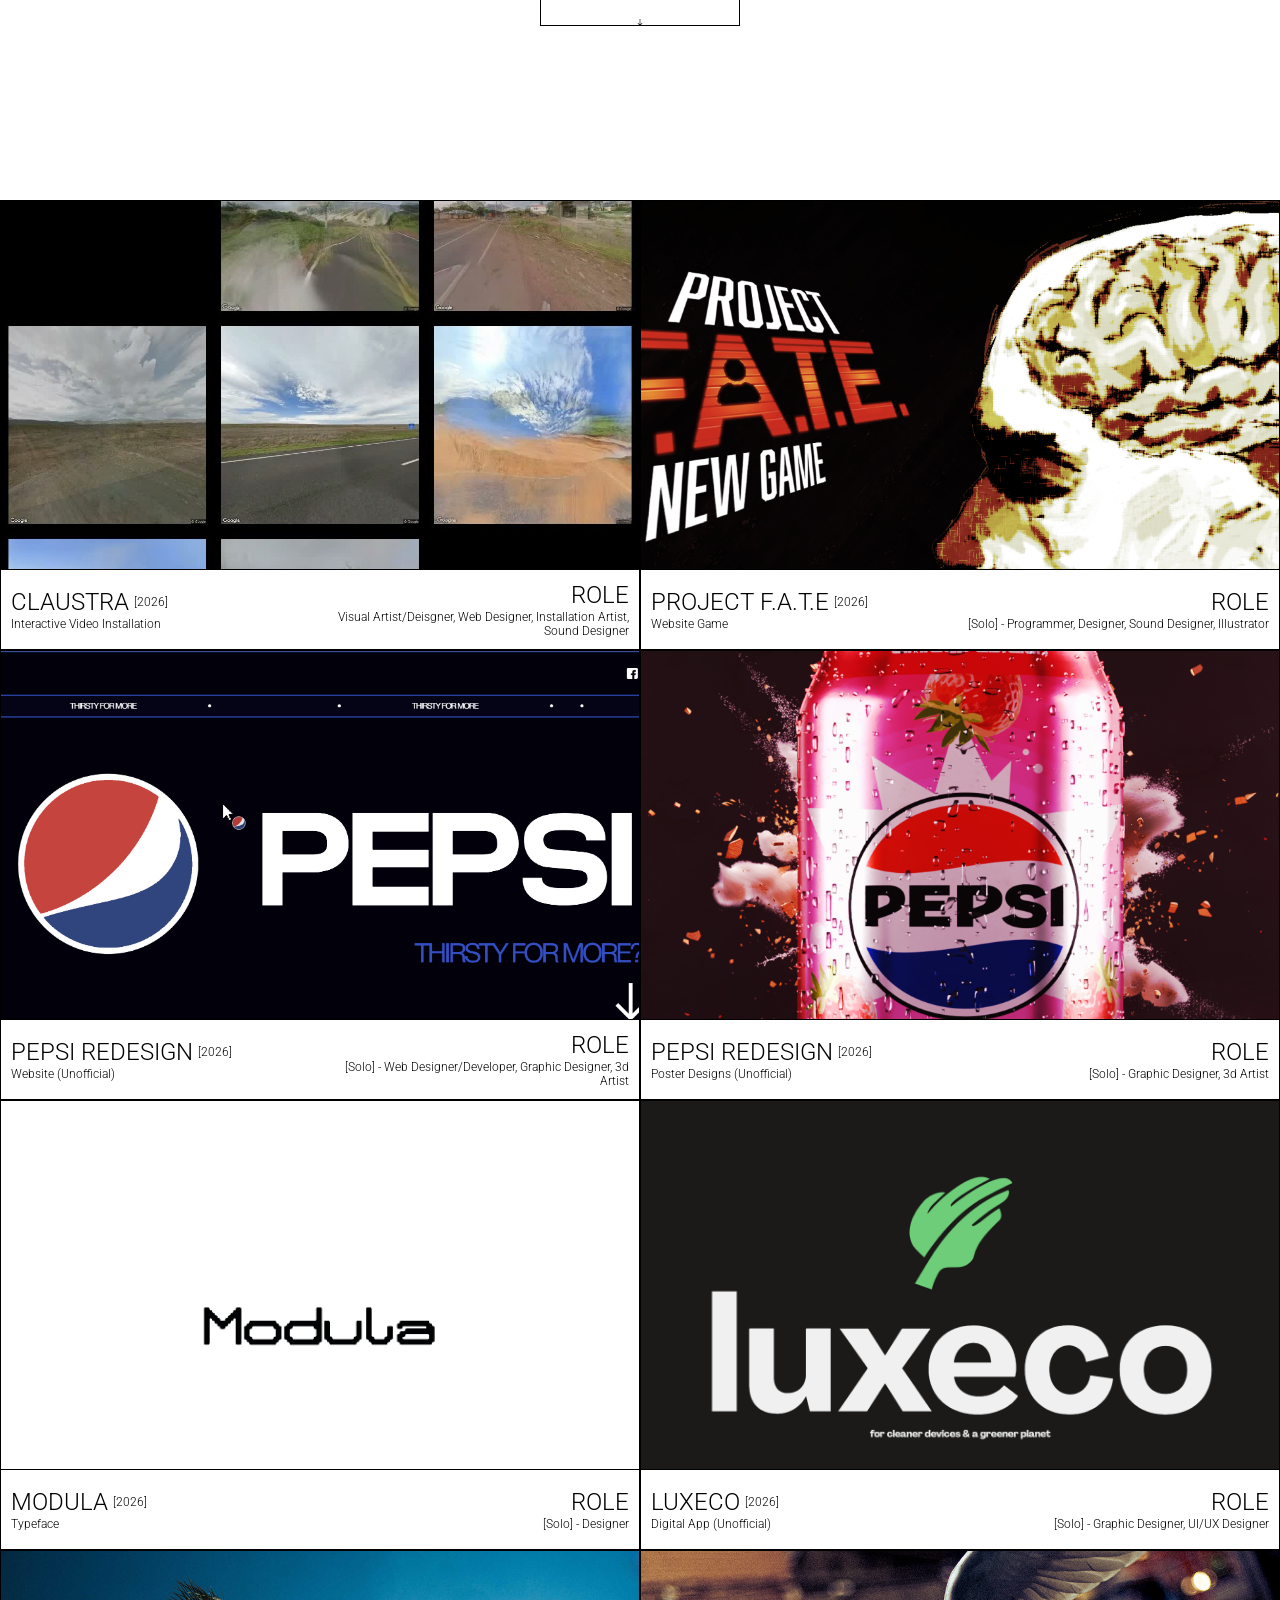
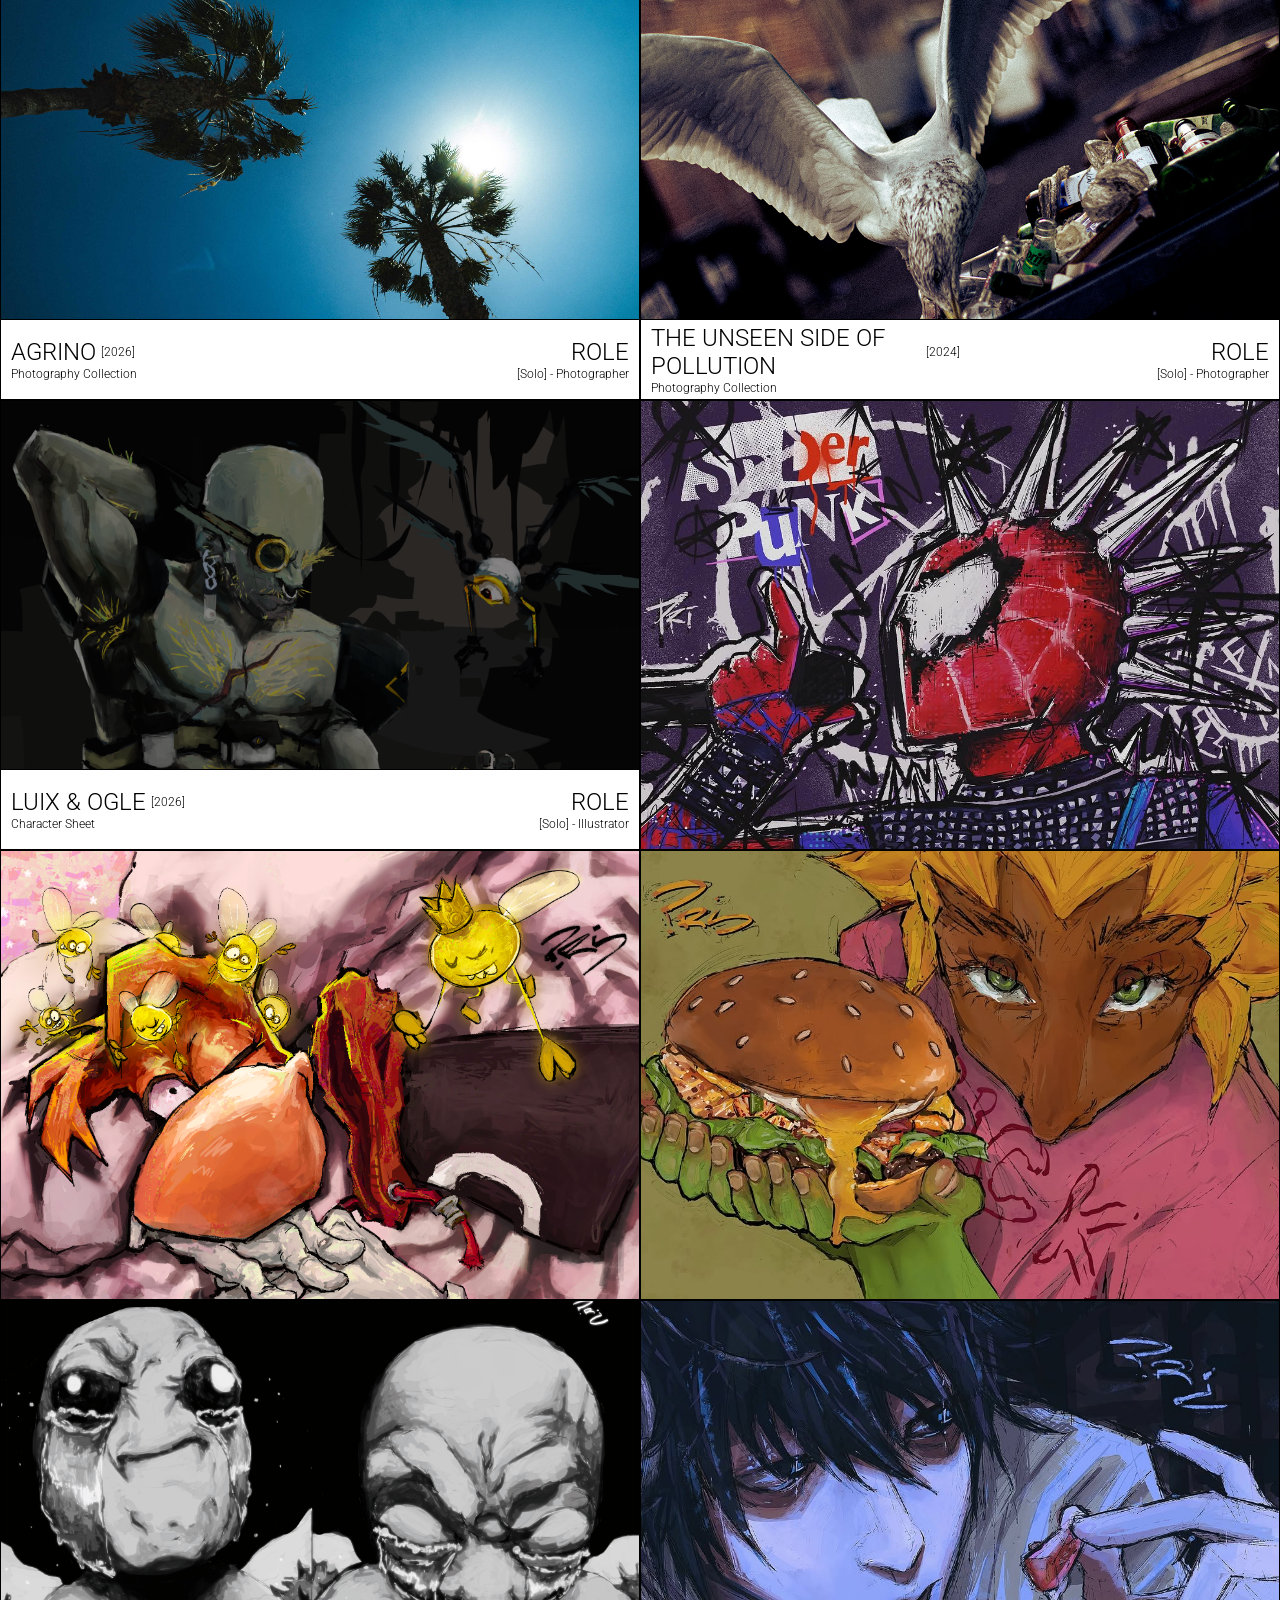
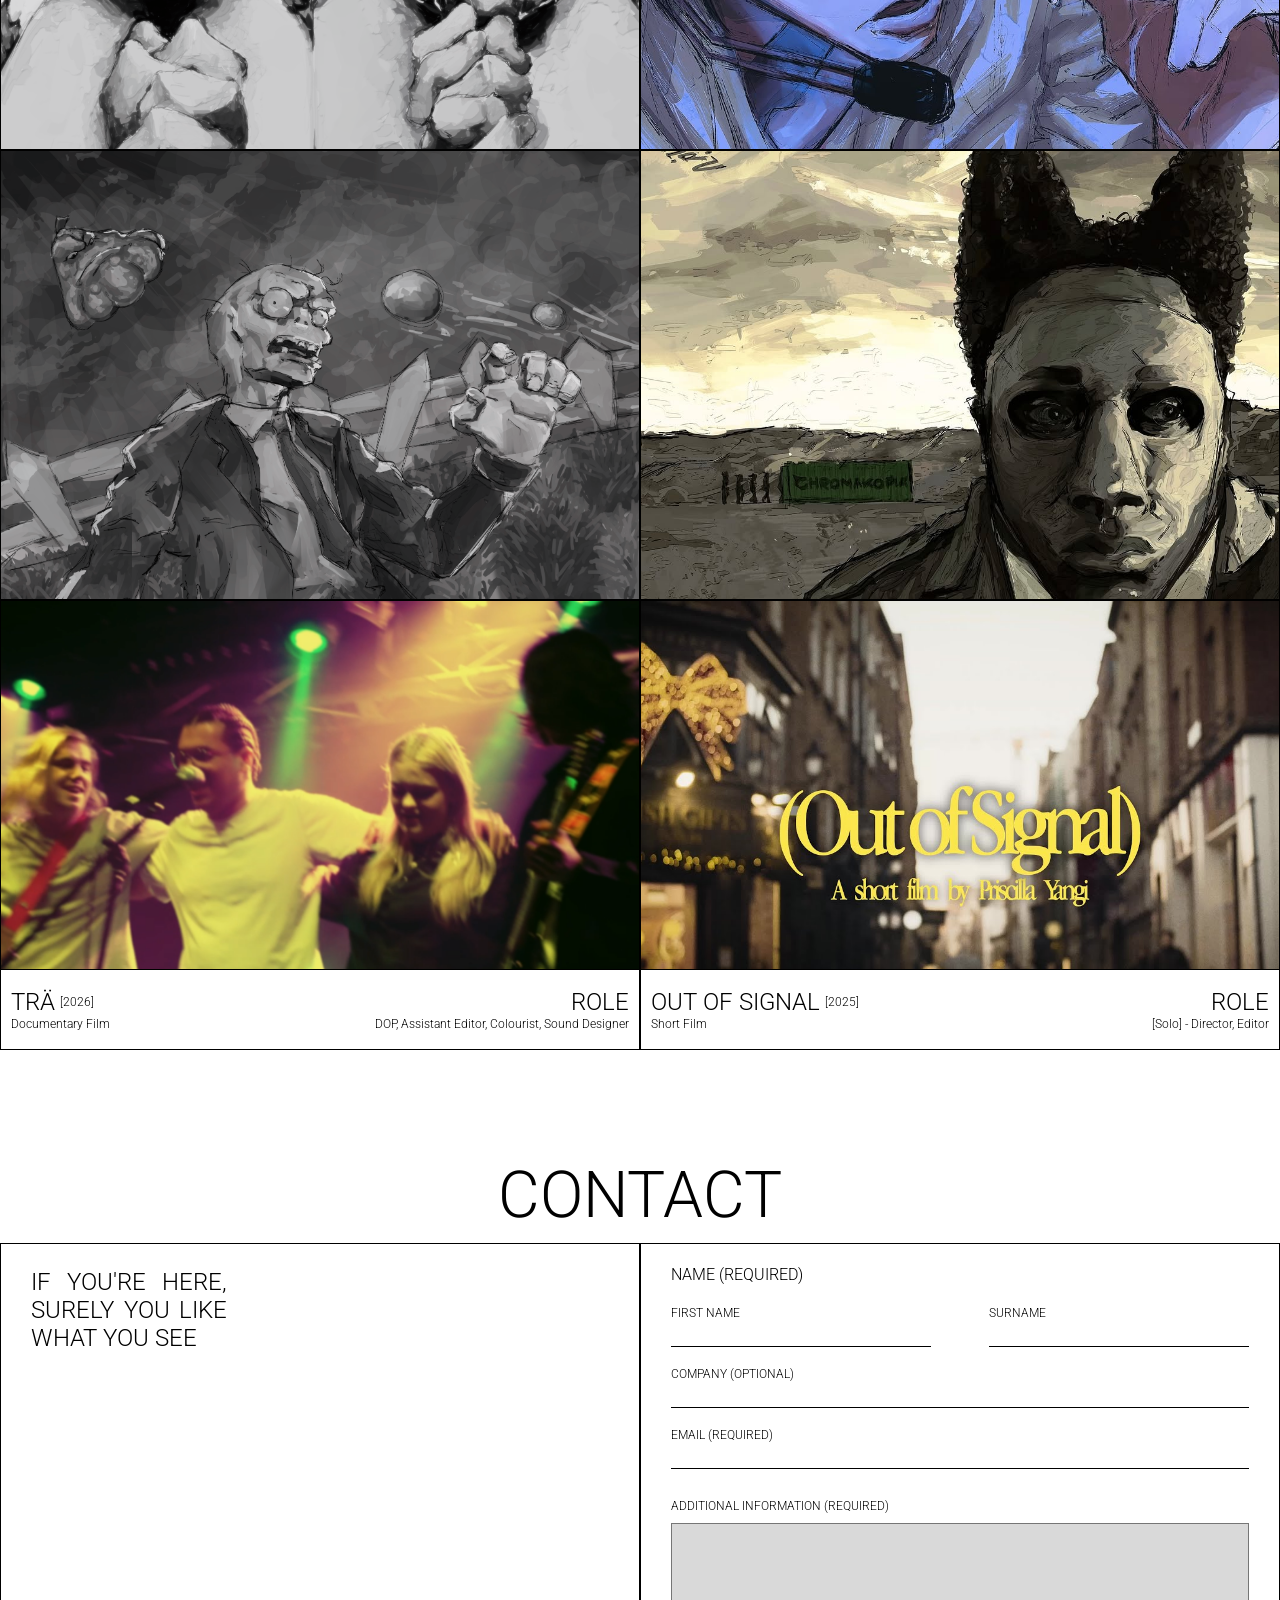
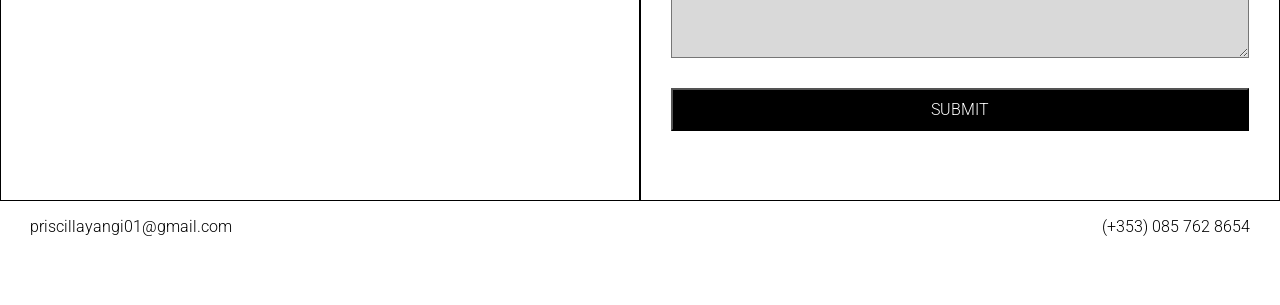
==== commit 210e1248: "Add files via upload" ====
--- a/index.html
+++ b/index.html
@@ -28,32 +28,6 @@
         
         <section id="home">
             
-            <svg class="hero-background" viewBox="0 0 1864 940" fill="none" preserveAspectRatio="xMidYMid meet" xmlns="http://www.w3.org/2000/svg">
-                <defs>
-                    <mask id="heroMask" maskUnits="userSpaceOnUse">
-                        <path d="M1864 0.232422V848.35H1829.91V0.232422H1864Z" fill="white"/>
-                        <path d="M1795 410.638V731.446C1792.37 746.911 1788.21 763.696 1782.53 781.802C1776.93 799.907 1769.6 815.561 1760.54 828.763C1751.48 841.588 1740.37 848 1727.19 848C1715.75 848 1705.29 839.324 1695.82 821.973C1686.35 804.245 1678.2 778.407 1671.37 744.459C1664.53 710.511 1659.26 669.019 1655.56 619.983C1651.85 570.947 1650 514.933 1650 451.941V397.625C1650 334.632 1651.73 278.618 1655.19 229.582C1658.73 180.547 1663.75 139.055 1670.26 105.107C1676.84 71.159 1684.71 45.3209 1693.85 27.5925C1703.07 9.86417 1713.36 1 1724.72 1C1739.96 1 1752.47 12.5046 1762.27 35.5137C1772.15 58.5228 1779.73 90.2075 1785 130.568C1790.27 170.551 1793.56 216.569 1794.88 268.623H1761.78C1760.87 239.955 1759.06 214.872 1756.34 193.371C1753.62 171.494 1749.75 154.52 1744.73 142.45C1739.79 130.002 1733.37 123.778 1725.46 123.778C1718.79 123.778 1712.91 129.813 1707.8 141.884C1702.7 153.954 1698.42 171.494 1694.96 194.503C1691.5 217.512 1688.86 245.991 1687.05 279.939C1685.32 313.886 1684.46 352.738 1684.46 396.493V451.941C1684.46 496.073 1685.45 535.302 1687.42 569.627C1689.4 603.575 1692.24 632.242 1695.95 655.629C1699.73 678.638 1704.39 696.177 1709.9 708.248C1715.5 719.941 1721.84 725.788 1728.92 725.788C1735.34 725.788 1740.66 723.336 1744.86 718.432C1749.14 713.151 1752.55 706.928 1755.11 699.761C1757.66 692.594 1759.64 685.616 1761.03 678.826V524.363H1725.34V410.638H1795Z" fill="white"/>
-                        <path d="M1619.89 0.232422V848.35H1585.67L1508.93 260.027V848.35H1474.83V0.232422H1508.93L1585.92 589.138V0.232422H1619.89Z" fill="white"/>
-                        <path d="M1377.02 128.965L1325.57 848.35H1289.49L1356.93 0.232422H1379.99L1377.02 128.965ZM1420.04 848.35L1368.34 128.965L1365.24 0.232422H1388.42L1456.24 848.35H1420.04ZM1417.68 533.218V659.62H1320.85V533.218H1417.68Z" fill="white"/>
-                        <path d="M1185.47 0.232422L1225.15 395.749L1265.07 0.232422H1302.51L1242.5 537.878V848.35H1207.91V537.878L1147.78 0.232422H1185.47Z" fill="white"/>
-                        <path d="M1003.35 128.965L951.899 848.35H915.821L983.265 0.232422H1006.32L1003.35 128.965ZM1046.37 848.35L994.671 128.965L991.571 0.232422H1014.76L1082.57 848.35H1046.37ZM1044.01 533.218V659.62H947.188V533.218H1044.01Z" fill="white"/>
-                        <path d="M906.275 722.53V848.35H815.523V722.53H906.275ZM825.814 0.232422V848.35H791.72V0.232422H825.814Z" fill="white"/>
-                        <path d="M754.898 0.232422V848.35H720.805V0.232422H754.898Z" fill="white"/>
-                        <path d="M658.11 565.333H692.104C691.197 620.469 687.86 669.374 682.091 712.048C676.322 754.344 668.287 787.577 657.986 811.746C647.685 835.915 635.2 848 620.531 848C609.241 848 599.063 838.937 589.998 820.81C581.016 802.305 573.31 776.059 566.882 742.071C560.537 707.705 555.674 666.542 552.296 618.581C548.917 570.243 547.228 516.051 547.228 456.005V393.128C547.228 333.082 548.958 278.89 552.419 230.552C555.881 182.213 560.825 141.05 567.253 107.062C573.763 72.6965 581.551 46.2614 590.616 27.7568C599.764 9.25228 609.983 0 621.273 0C635.942 0 648.344 12.4623 658.481 37.3868C668.617 61.9336 676.487 95.7328 682.091 138.784C687.695 181.836 691.074 231.307 692.228 287.198H658.234C657.574 252.455 655.926 222.999 653.289 198.83C650.734 174.66 646.861 156.345 641.669 143.882C636.56 131.043 629.761 124.623 621.273 124.623C614.68 124.623 608.87 130.287 603.843 141.617C598.898 152.946 594.778 169.94 591.482 192.599C588.185 214.88 585.713 242.825 584.065 276.436C582.417 309.668 581.592 348.188 581.592 391.995V456.005C581.592 497.924 582.334 535.499 583.818 568.732C585.301 601.965 587.608 630.099 590.74 653.136C593.872 676.172 597.91 693.732 602.854 705.817C607.799 717.902 613.691 723.944 620.531 723.944C628.854 723.944 635.612 717.902 640.804 705.817C646.078 693.732 650.075 675.983 652.794 652.569C655.596 629.155 657.368 600.077 658.11 565.333Z" fill="white"/>
-                        <path d="M492.009 622.662C492.009 606.809 491.471 592.654 490.397 580.199C489.405 567.365 487.545 555.853 484.818 545.662C482.173 535.093 478.412 524.902 473.535 515.088C468.741 504.897 462.542 494.328 454.938 483.382C446.507 471.304 438.655 457.716 431.381 442.618C424.108 427.52 417.702 409.968 412.164 389.963C406.709 369.958 402.452 346.934 399.394 320.89C396.336 294.468 394.807 263.895 394.807 229.169C394.807 195.199 396.377 164.248 399.518 136.316C402.742 108.385 407.288 84.4167 413.156 64.4118C419.025 44.0294 425.926 28.3652 433.861 17.4191C441.879 6.47304 450.723 1 460.393 1C473.783 1 485.355 12.1348 495.108 34.4044C504.944 56.674 512.548 86.8701 517.921 124.993C523.293 163.115 525.98 205.956 525.98 253.515H492.009C492.009 227.848 490.81 205.201 488.413 185.574C486.099 165.946 482.545 150.471 477.751 139.147C473.039 127.824 467.088 122.162 459.897 122.162C452.954 122.162 447.168 126.88 442.54 136.316C437.994 145.752 434.564 158.586 432.249 174.816C430.018 191.047 428.902 209.164 428.902 229.169C428.902 244.267 429.687 257.855 431.257 269.934C432.828 281.635 435.184 292.77 438.324 303.338C441.465 313.529 445.35 323.154 449.979 332.213C454.69 340.895 460.145 349.576 466.344 358.257C476.263 371.846 484.942 386.944 492.38 403.551C499.902 420.159 506.142 439.032 511.102 460.169C516.144 481.306 519.904 505.086 522.384 531.507C524.946 557.929 526.228 587.936 526.228 621.529C526.228 657.01 524.698 688.716 521.64 716.647C518.582 744.578 514.201 768.358 508.498 787.985C502.795 807.613 495.935 822.522 487.917 832.713C479.982 842.904 471.097 848 461.261 848C452.5 848 443.821 842.716 435.225 832.147C426.711 821.201 418.983 804.971 412.04 783.456C405.097 761.564 399.559 734.01 395.427 700.794C391.294 667.201 389.228 627.946 389.228 583.029H423.447C423.447 609.074 424.356 631.343 426.174 649.838C428.075 667.956 430.72 682.865 434.109 694.566C437.58 705.89 441.631 714.194 446.259 719.478C450.888 724.762 455.888 727.404 461.261 727.404C468.204 727.404 473.907 723.064 478.371 714.382C482.917 705.324 486.305 692.868 488.537 677.015C490.851 661.162 492.009 643.044 492.009 622.662Z" fill="white"/>
-                        <path d="M360.65 0.232422V848.35H326.557V0.232422H360.65Z" fill="white"/>
-                        <path d="M162.906 0.232422H228.49C242.21 0.232422 253.988 9.94073 263.824 29.3573C273.659 48.7739 281.222 77.5105 286.512 115.567C291.801 153.624 294.446 200.418 294.446 255.949C294.446 299.831 292.793 337.887 289.487 370.119C286.181 402.35 281.511 429.339 275.478 451.086C269.527 472.833 262.501 489.919 254.402 502.346L243.74 527.976H185.842L185.594 401.574H228.862C235.888 401.574 241.715 395.749 246.343 384.099C250.972 372.449 254.443 356.333 256.757 335.751C259.154 315.17 260.353 291.676 260.353 265.269C260.353 236.921 259.195 212.456 256.881 191.874C254.567 170.904 251.054 154.789 246.343 143.527C241.632 132.265 235.681 126.635 228.49 126.635H197V848.35H162.906V0.232422ZM264.816 848.35L223.035 468.561L259.113 467.979L301.389 840.195V848.35H264.816Z" fill="white"/>
-                        <path d="M69.4273 539.043H22.9358V413.224H69.4273C77.0313 413.224 83.1888 407.399 87.9 395.749C92.6938 383.71 96.2065 367.401 98.4381 346.819C100.67 325.849 101.785 301.967 101.785 275.172C101.785 249.153 100.67 224.883 98.4381 202.359C96.2065 179.836 92.6938 161.584 87.9 147.604C83.1888 133.625 77.0313 126.635 69.4273 126.635H34.0938V848.35H0V0.232422H69.4273C83.4781 0.232422 95.4626 12.0766 105.381 35.7648C115.382 59.0647 122.986 91.4905 128.193 133.042C133.482 174.205 136.127 221.193 136.127 274.007C136.127 328.761 133.482 375.944 128.193 415.554C122.986 455.164 115.382 485.648 105.381 507.006C95.4626 528.364 83.4781 539.043 69.4273 539.043Z" fill="white"/>
-                    </mask>
-                </defs>
-                
-                <image
-                       href="assets/hero.gif"
-                       width="1864"
-                       height="849"
-                       preserveAspectRatio="xMidYMid slice"
-                       mask="url(#heroMask)"/>
-            </svg>
 
             <a class="btn"></a>
             <div class="prof-tag">
--- a/css/style.css
+++ b/css/style.css
@@ -206,22 +206,16 @@
  * HOME
  * ================================================================================*/
 
-#home{
+#home {
     background-color: var(--tertiary-colour);
-}
-
-.hero-background{
-    position: absolute;
-    display: flex;
-    justify-content: center;
-    align-items: center;
-    top: -10vh;
-    width: 1864px;
-    height: 940px; 
-    max-width: none;
-    z-index: 0;
-    pointer-events: none;
-    padding: 5vw 0;
+    background-image: url('../assets/hero.gif');
+    background-size: cover;
+    background-position: center;
+    background-repeat: no-repeat;
+}
+
+.hero-background {
+    display: none;
 }
 
 .prof-tag, .sticker-tag, .hero-btn-container{
